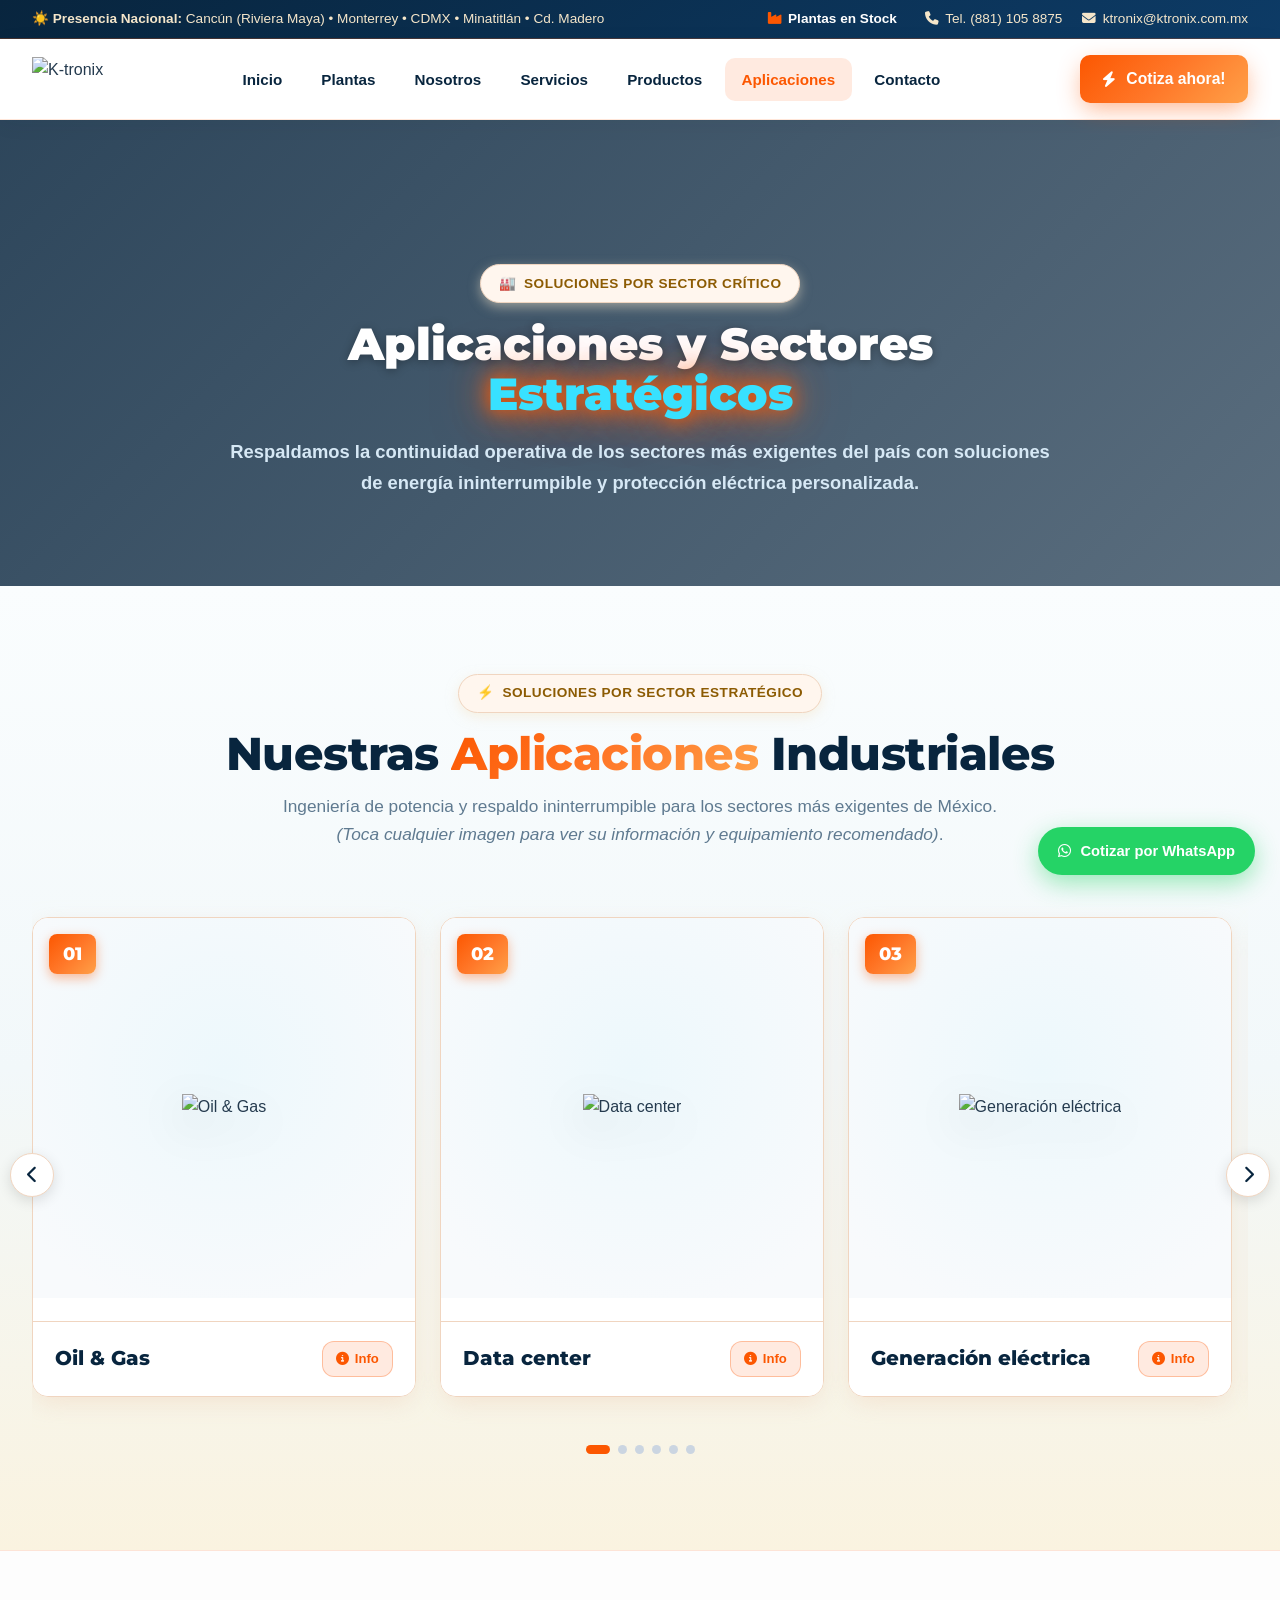
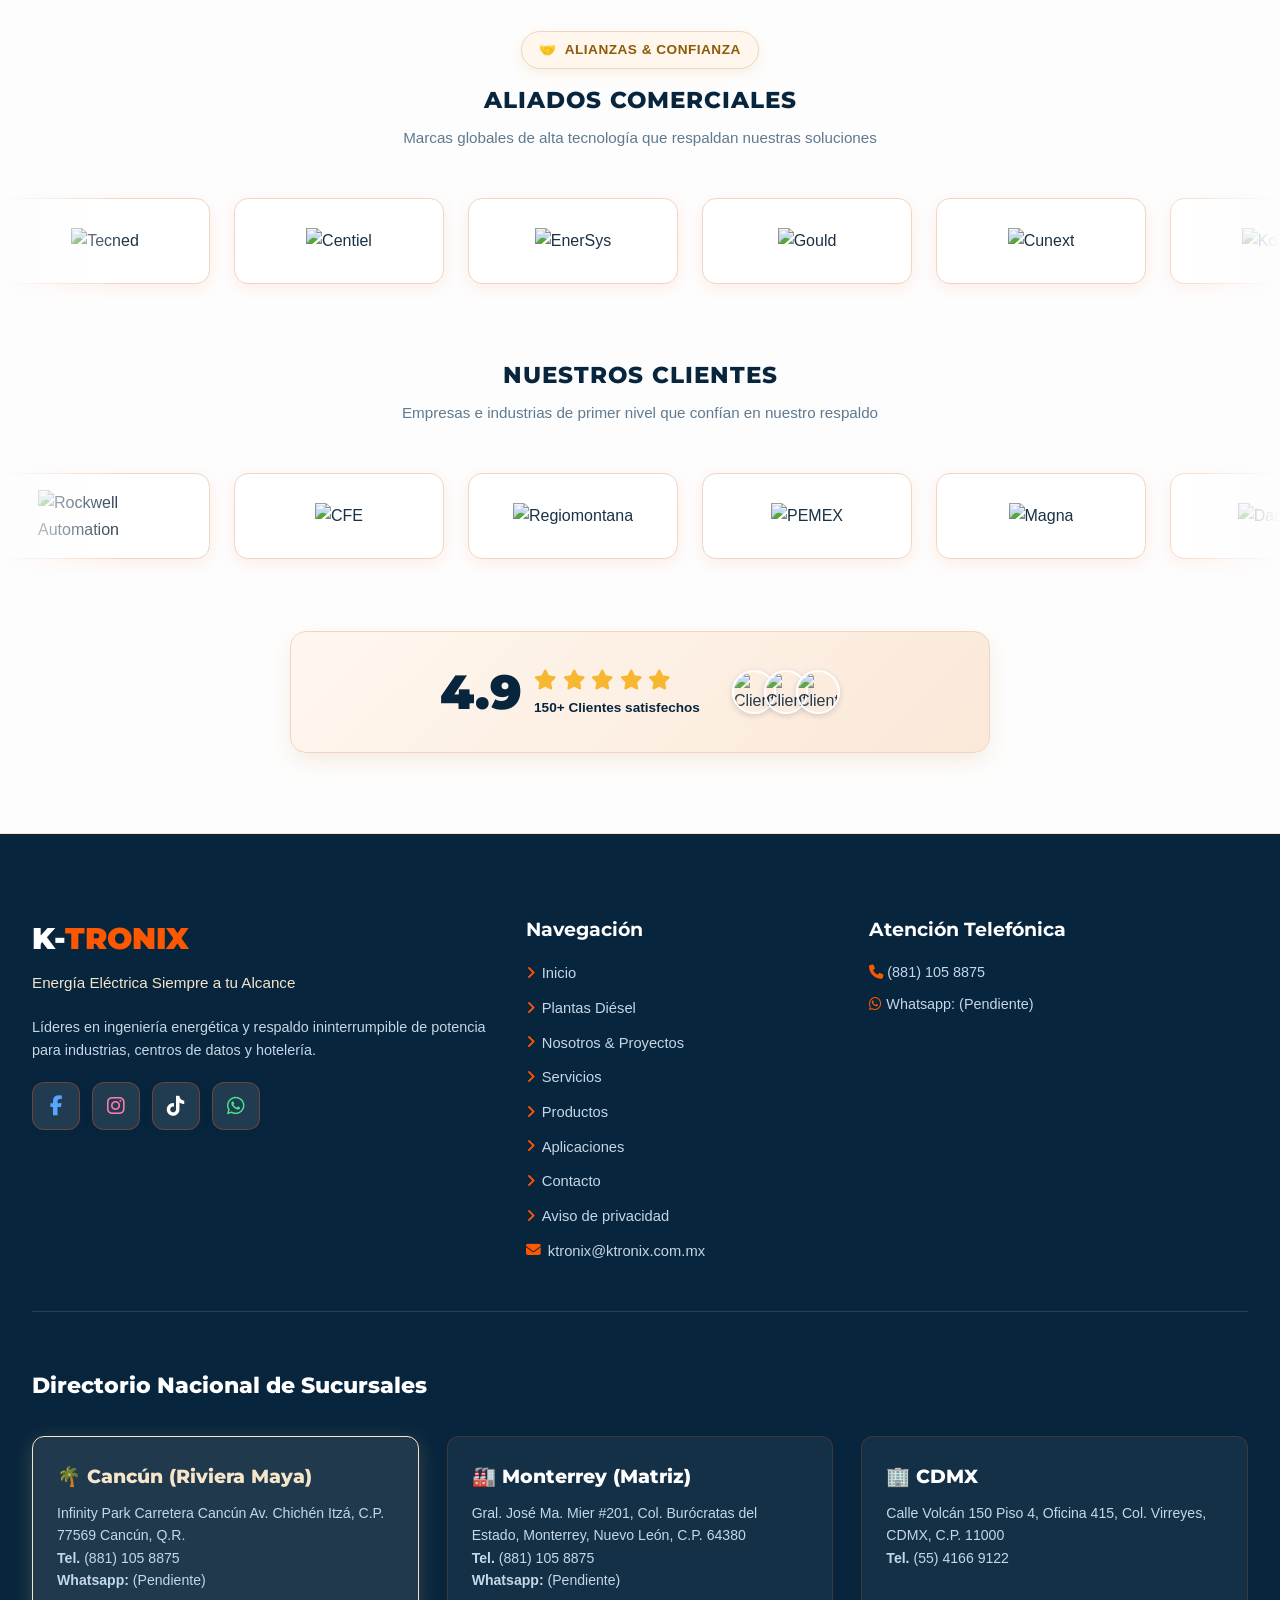
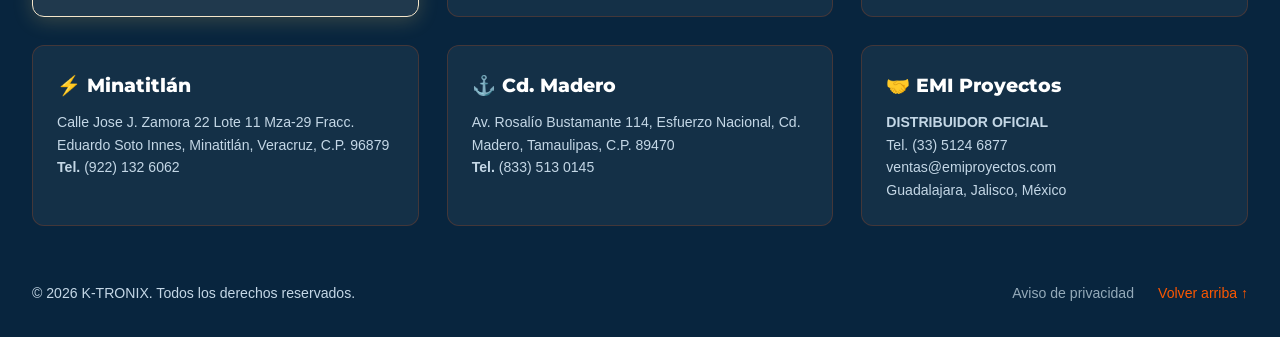
==== aplicaciones.html @ a90d310b "Estandarizar y armonizar el diseño estetico de todos los botones de la barra de navegacion (mismo ta" ====
<!DOCTYPE html>
<html lang="es">
<head>
  <meta charset="UTF-8">
  <meta name="viewport" content="width=device-width, initial-scale=1.0">
  <title>Aplicaciones & Sectores Industriales • K-TRONIX Cancún & México</title>
  <meta name="description" content="Soluciones de potencia y respaldo ininterrumpible para Oil & Gas, Centros de Datos, Minería, Generación, Salud, Hotelería y Telecomunicaciones en México.">
  <link rel="icon" href="https://ktronix.com.mx/wp-content/uploads/2026/05/Recurso-2@2x-scaled.png" type="image/png">
  <link rel="preconnect" href="https://fonts.googleapis.com">
  <link rel="preconnect" href="https://fonts.gstatic.com" crossorigin>
  <link href="https://fonts.googleapis.com/css2?family=Montserrat:wght@400;500;600;700;800;900&family=Open+Sans:wght@300;400;600;700&display=swap" rel="stylesheet">
  <link rel="stylesheet" href="https://cdnjs.cloudflare.com/ajax/libs/font-awesome/6.5.1/css/all.min.css">
  <link rel="stylesheet" href="styles.css">
</head>
<body>

  <!-- TOP BAR -->
  <div class="top-bar">
    <div class="container top-bar-flex">
      <div>
        <span>☀️ <strong>Presencia Nacional:</strong> Cancún (Riviera Maya) • Monterrey • CDMX • Minatitlán • Cd. Madero</span>
      </div>
      <div class="top-bar-contacts">
        <a href="index.html#stock-plantas" style="color: #ffffff; font-weight: 700; margin-right: 0.5rem;"><i class="fas fa-industry text-turquoise"></i> Plantas en Stock</a>
        <a href="tel:8811058875"><i class="fas fa-phone"></i> Tel. (881) 105 8875</a>
        <a href="mailto:ktronix@ktronix.com.mx"><i class="fas fa-envelope"></i> ktronix@ktronix.com.mx</a>
      </div>
    </div>
  </div>

  <!-- MAIN HEADER -->
  <header class="main-header" id="masthead">
    <div class="container header-container">
      <!-- Logo -->
      <a href="index.html" class="site-logo" aria-label="Inicio K-tronix">
        <img src="https://ktronix.com.mx/wp-content/uploads/2026/05/Recurso-2@2x-scaled.png" alt="K-tronix" onerror="this.onerror=null; this.src='https://ktronix.com.mx/wp-content/uploads/2026/05/logo-svg.svg';">
      </a>

      <!-- Desktop Nav -->
      <nav class="nav-list" aria-label="Navegación principal">
        <div class="nav-item">
          <a href="index.html#inicio" class="nav-link ">Inicio</a>
        </div>
        <div class="nav-item">
          <a href="index.html#stock-plantas" class="nav-link ">Plantas</a>
        </div>
        <div class="nav-item">
          <a href="nosotros.html" class="nav-link ">Nosotros</a>
        </div>
        <div class="nav-item">
          <a href="servicios.html" class="nav-link ">Servicios</a>
        </div>
        <div class="nav-item">
          <a href="productos.html" class="nav-link ">Productos</a>
        </div>
        <div class="nav-item">
          <a href="aplicaciones.html" class="nav-link active">Aplicaciones</a>
        </div>
        <div class="nav-item">
          <a href="index.html#contacto" class="nav-link ">Contacto</a>
        </div>
      </nav>

      <!-- Action Button & Mobile Toggle -->
      <div style="display: flex; align-items: center; gap: 0.85rem;">
        <a href="index.html#contacto" class="btn btn-primary" style="padding: 0.65rem 1.4rem;">
          <i class="fas fa-bolt"></i> Cotiza ahora!
        </a>
        <button id="mobileMenuToggle" class="mobile-toggle" aria-label="Menú móvil">
          <span></span>
          <span></span>
          <span></span>
        </button>
      </div>
    </div>
  </header>

  <!-- MOBILE DRAWER -->
  <div id="mobileNavDrawer" class="mobile-nav-drawer">
    <a href="index.html#inicio" class="mobile-nav-item ">
      <span><i class="fas fa-home text-turquoise"></i> Inicio</span>
      <i class="fas fa-arrow-right"></i>
    </a>
    <a href="index.html#stock-plantas" class="mobile-nav-item ">
      <span><i class="fas fa-industry text-turquoise"></i> Plantas de Emergencia</span>
      <i class="fas fa-arrow-right"></i>
    </a>
    <a href="nosotros.html" class="mobile-nav-item ">
      <span><i class="fas fa-building text-turquoise"></i> Nosotros & Proyectos</span>
      <i class="fas fa-arrow-right"></i>
    </a>
    <a href="servicios.html" class="mobile-nav-item ">
      <span><i class="fas fa-cogs text-turquoise"></i> Servicios</span>
      <i class="fas fa-arrow-right"></i>
    </a>
    <a href="productos.html" class="mobile-nav-item ">
      <span><i class="fas fa-boxes text-turquoise"></i> Productos</span>
      <i class="fas fa-arrow-right"></i>
    </a>
    <a href="aplicaciones.html" class="mobile-nav-item active">
      <span><i class="fas fa-th-large text-turquoise"></i> Aplicaciones</span>
      <i class="fas fa-arrow-right"></i>
    </a>
    <a href="index.html#contacto" class="mobile-nav-item ">
      <span><i class="fas fa-envelope text-turquoise"></i> Contacto</span>
      <i class="fas fa-arrow-right"></i>
    </a>
  </div>

  <!-- HERO DE APLICACIONES -->
  <section class="hero-section" style="padding: 9rem 0 4.5rem; min-height: auto;">
    <div class="hero-overlay" style="opacity: 0.92;"></div>
    <div class="container" style="position: relative; z-index: 2; text-align: center; max-width: 900px;">
      <div class="badge-cancun" style="margin-bottom: 1rem;">
        <span>🏭</span> Soluciones por Sector Crítico
      </div>
      <h1 class="hero-title" style="font-size: 2.8rem; margin-bottom: 1rem;">
        Aplicaciones y Sectores <span class="cyan-text">Estratégicos</span>
      </h1>
      <p class="hero-subtitle-lead" style="font-size: 1.15rem; color: #d6e8f5; line-height: 1.7;">
        Respaldamos la continuidad operativa de los sectores más exigentes del país con soluciones de energía ininterrumpible y protección eléctrica personalizada.
      </p>
    </div>
  </section>

<!-- SECTION: APLICACIONES (Ruleta / Carrusel Interactivo con Info al Clic) -->
  <section id="aplicaciones" class="applications-section">
    <div class="container">
      <div class="section-header text-center">
        <div class="badge-cancun" style="margin-bottom: 0.85rem;">
          <span>⚡</span> Soluciones por Sector Estratégico
        </div>
        <h2 class="section-title">Nuestras <span class="sea-glow">Aplicaciones</span> Industriales</h2>
        <p class="section-subtitle">
          Ingeniería de potencia y respaldo ininterrumpible para los sectores más exigentes de México. <em>(Toca cualquier imagen para ver su información y equipamiento recomendado)</em>.
        </p>
      </div>

      <!-- Carousel Container / Ruleta de Aplicaciones -->
      <div class="app-carousel-wrapper">
        <!-- Navigation Buttons -->
        <button type="button" class="app-carousel-nav prev" id="appPrevBtn" aria-label="Aplicación anterior">
          <i class="fas fa-chevron-left"></i>
        </button>
        <button type="button" class="app-carousel-nav next" id="appNextBtn" aria-label="Aplicación siguiente">
          <i class="fas fa-chevron-right"></i>
        </button>

        <!-- Track -->
        <div class="app-carousel-track" id="appTrack">

        <!-- 01. Oil & Gas -->
        <div class="app-roulette-item">
          <div class="app-flip-card" data-app="01">
            <div class="app-flip-inner">
              <!-- Front Face (Visual + Título + Hint) -->
              <div class="app-card-front" >
                <div class="app-front-media">
                  <img src="https://ktronix.com.mx/wp-content/uploads/2026/05/Gemini_Generated_Image_3lt3033lt3033lt3.png" alt="Oil & Gas" loading="lazy">
                  <span class="app-number-badge">01</span>
                  </div>
                <div class="app-front-footer">
                  <h3 class="app-front-title">Oil & Gas</h3>
                  <button type="button" class="btn-app-reveal" aria-label="Ver información de Oil & Gas">
                    <i class="fas fa-info-circle"></i> Info
                  </button>
                </div>
              </div>

              <!-- Back Face (Información Técnica Detallada) -->
              <div class="app-card-back">
                <div class="app-back-top">
                  <span class="app-number-badge small">01</span>
                  <button type="button" class="app-flip-close" aria-label="Cerrar"><i class="fas fa-times"></i> Volver</button>
                </div>
                <h4 class="app-back-title">Oil & Gas</h4>
                <p class="app-back-desc">Respaldo y protección para plataformas costa afuera, refinerías, estaciones de bombeo y plantas petroquímicas. Rectificadores industriales de alta confiabilidad y bancos de baterías Ni-Cd.</p>
                <div class="app-highlights-tags">
                  <span class="app-highlight-pill"><i class="fas fa-check text-turquoise"></i> Rectificadores DC</span>
                  <span class="app-highlight-pill"><i class="fas fa-check text-turquoise"></i> Bancos Ni-Cd</span>
                  <span class="app-highlight-pill"><i class="fas fa-check text-turquoise"></i> Misión Crítica</span>
                </div>
                <div class="app-back-cta">
                  <a href="https://wa.me/528811058875?text=Hola,%20deseo%20cotizar%20soluciones%20para%20el%20sector%20Oil%20%26%20Gas%20con%20K-tronix." target="_blank" rel="noopener noreferrer" class="btn btn-product-wa-action btn-product-whatsapp" style="width: 100%; font-size: 0.85rem; padding: 0.6rem 0.5rem;">
                    <i class="fab fa-whatsapp"></i> Cotizar Sector
                  </a>
                </div>
              </div>
            </div>
          </div>
        </div>

        <!-- 02. Data center -->
        <div class="app-roulette-item">
          <div class="app-flip-card" data-app="02">
            <div class="app-flip-inner">
              <!-- Front Face (Visual + Título + Hint) -->
              <div class="app-card-front" >
                <div class="app-front-media">
                  <img src="https://ktronix.com.mx/wp-content/uploads/2026/05/Gemini_Generated_Image_krd6i1krd6i1krd6.png" alt="Data center" loading="lazy">
                  <span class="app-number-badge">02</span>
                  </div>
                <div class="app-front-footer">
                  <h3 class="app-front-title">Data center</h3>
                  <button type="button" class="btn-app-reveal" aria-label="Ver información de Data center">
                    <i class="fas fa-info-circle"></i> Info
                  </button>
                </div>
              </div>

              <!-- Back Face (Información Técnica Detallada) -->
              <div class="app-card-back">
                <div class="app-back-top">
                  <span class="app-number-badge small">02</span>
                  <button type="button" class="app-flip-close" aria-label="Cerrar"><i class="fas fa-times"></i> Volver</button>
                </div>
                <h4 class="app-back-title">Data center</h4>
                <p class="app-back-desc">Disponibilidad 99.999% y cumplimiento de estándares Tier III / Tier IV. Sistemas UPS modulares redundantes N+1, acondicionadores de línea y supresores de transientes TVSS para servidores e IT.</p>
                <div class="app-highlights-tags">
                  <span class="app-highlight-pill"><i class="fas fa-check text-turquoise"></i> UPS Modular N+1</span>
                  <span class="app-highlight-pill"><i class="fas fa-check text-turquoise"></i> Tier III / IV</span>
                  <span class="app-highlight-pill"><i class="fas fa-check text-turquoise"></i> Supresores TVSS</span>
                </div>
                <div class="app-back-cta">
                  <a href="https://wa.me/528811058875?text=Hola,%20deseo%20cotizar%20soluciones%20para%20Data%20Centers%20con%20K-tronix." target="_blank" rel="noopener noreferrer" class="btn btn-product-wa-action btn-product-whatsapp" style="width: 100%; font-size: 0.85rem; padding: 0.6rem 0.5rem;">
                    <i class="fab fa-whatsapp"></i> Cotizar Sector
                  </a>
                </div>
              </div>
            </div>
          </div>
        </div>

        <!-- 03. Generación eléctrica -->
        <div class="app-roulette-item">
          <div class="app-flip-card" data-app="03">
            <div class="app-flip-inner">
              <!-- Front Face (Visual + Título + Hint) -->
              <div class="app-card-front" >
                <div class="app-front-media">
                  <img src="https://ktronix.com.mx/wp-content/uploads/2026/05/Gemini_Generated_Image_7a1cew7a1cew7a1c.png" alt="Generación eléctrica" loading="lazy">
                  <span class="app-number-badge">03</span>
                  </div>
                <div class="app-front-footer">
                  <h3 class="app-front-title">Generación eléctrica</h3>
                  <button type="button" class="btn-app-reveal" aria-label="Ver información de Generación eléctrica">
                    <i class="fas fa-info-circle"></i> Info
                  </button>
                </div>
              </div>

              <!-- Back Face (Información Técnica Detallada) -->
              <div class="app-card-back">
                <div class="app-back-top">
                  <span class="app-number-badge small">03</span>
                  <button type="button" class="app-flip-close" aria-label="Cerrar"><i class="fas fa-times"></i> Volver</button>
                </div>
                <h4 class="app-back-title">Generación eléctrica</h4>
                <p class="app-back-desc">Centrales hidroeléctricas, termoeléctricas, parques solares y subestaciones de transmisión CFE. Plantas de emergencia continuas, bancos de baterías de ciclo profundo y tableros de control.</p>
                <div class="app-highlights-tags">
                  <span class="app-highlight-pill"><i class="fas fa-check text-turquoise"></i> Subestaciones CFE</span>
                  <span class="app-highlight-pill"><i class="fas fa-check text-turquoise"></i> Plantas Continuas</span>
                  <span class="app-highlight-pill"><i class="fas fa-check text-turquoise"></i> Media y Alta Tensión</span>
                </div>
                <div class="app-back-cta">
                  <a href="https://wa.me/528811058875?text=Hola,%20deseo%20cotizar%20soluciones%20para%20Generaci%C3%B3n%20El%C3%A9ctrica%20con%20K-tronix." target="_blank" rel="noopener noreferrer" class="btn btn-product-wa-action btn-product-whatsapp" style="width: 100%; font-size: 0.85rem; padding: 0.6rem 0.5rem;">
                    <i class="fab fa-whatsapp"></i> Cotizar Sector
                  </a>
                </div>
              </div>
            </div>
          </div>
        </div>

        <!-- 04. Ferroviario -->
        <div class="app-roulette-item">
          <div class="app-flip-card" data-app="04">
            <div class="app-flip-inner">
              <!-- Front Face (Visual + Título + Hint) -->
              <div class="app-card-front" >
                <div class="app-front-media">
                  <img src="https://ktronix.com.mx/wp-content/uploads/2026/05/Gemini_Generated_Image_e2jiare2jiare2ji.png" alt="Ferroviario" loading="lazy">
                  <span class="app-number-badge">04</span>
                  </div>
                <div class="app-front-footer">
                  <h3 class="app-front-title">Ferroviario</h3>
                  <button type="button" class="btn-app-reveal" aria-label="Ver información de Ferroviario">
                    <i class="fas fa-info-circle"></i> Info
                  </button>
                </div>
              </div>

              <!-- Back Face (Información Técnica Detallada) -->
              <div class="app-card-back">
                <div class="app-back-top">
                  <span class="app-number-badge small">04</span>
                  <button type="button" class="app-flip-close" aria-label="Cerrar"><i class="fas fa-times"></i> Volver</button>
                </div>
                <h4 class="app-back-title">Ferroviario</h4>
                <p class="app-back-desc">Infraestructura ferroviaria de pasajeros y carga, catenaria de cobre electrolítico de alta pureza, centros de control de tráfico y subestaciones de tracción para proyectos estratégicos como el Tren Maya.</p>
                <div class="app-highlights-tags">
                  <span class="app-highlight-pill"><i class="fas fa-check text-turquoise"></i> Cable de Catenaria</span>
                  <span class="app-highlight-pill"><i class="fas fa-check text-turquoise"></i> Tracción Eléctrica</span>
                  <span class="app-highlight-pill"><i class="fas fa-check text-turquoise"></i> Control & Señalización</span>
                </div>
                <div class="app-back-cta">
                  <a href="https://wa.me/528811058875?text=Hola,%20deseo%20cotizar%20soluciones%20para%20el%20Sector%20Ferroviario%20con%20K-tronix." target="_blank" rel="noopener noreferrer" class="btn btn-product-wa-action btn-product-whatsapp" style="width: 100%; font-size: 0.85rem; padding: 0.6rem 0.5rem;">
                    <i class="fab fa-whatsapp"></i> Cotizar Sector
                  </a>
                </div>
              </div>
            </div>
          </div>
        </div>

        <!-- 05. Salud -->
        <div class="app-roulette-item">
          <div class="app-flip-card" data-app="05">
            <div class="app-flip-inner">
              <!-- Front Face (Visual + Título + Hint) -->
              <div class="app-card-front" >
                <div class="app-front-media">
                  <img src="https://ktronix.com.mx/wp-content/uploads/2026/05/Gemini_Generated_Image_k8ttlwk8ttlwk8tt.png" alt="Salud" loading="lazy">
                  <span class="app-number-badge">05</span>
                  </div>
                <div class="app-front-footer">
                  <h3 class="app-front-title">Salud</h3>
                  <button type="button" class="btn-app-reveal" aria-label="Ver información de Salud">
                    <i class="fas fa-info-circle"></i> Info
                  </button>
                </div>
              </div>

              <!-- Back Face (Información Técnica Detallada) -->
              <div class="app-card-back">
                <div class="app-back-top">
                  <span class="app-number-badge small">05</span>
                  <button type="button" class="app-flip-close" aria-label="Cerrar"><i class="fas fa-times"></i> Volver</button>
                </div>
                <h4 class="app-back-title">Salud</h4>
                <p class="app-back-desc">Hospitales, centros quirúrgicos, áreas de terapia intensiva y bancos de sangre. Soluciones Cero Cortes con transferencia ultrarrápida (menor a 4ms) y aislamiento galvánico para protección de vidas.</p>
                <div class="app-highlights-tags">
                  <span class="app-highlight-pill"><i class="fas fa-check text-turquoise"></i> Cero Cortes (<4ms)</span>
                  <span class="app-highlight-pill"><i class="fas fa-check text-turquoise"></i> Grado Médico</span>
                  <span class="app-highlight-pill"><i class="fas fa-check text-turquoise"></i> Quirófanos & UCI</span>
                </div>
                <div class="app-back-cta">
                  <a href="https://wa.me/528811058875?text=Hola,%20deseo%20cotizar%20soluciones%20para%20el%20Sector%20Salud%20con%20K-tronix." target="_blank" rel="noopener noreferrer" class="btn btn-product-wa-action btn-product-whatsapp" style="width: 100%; font-size: 0.85rem; padding: 0.6rem 0.5rem;">
                    <i class="fab fa-whatsapp"></i> Cotizar Sector
                  </a>
                </div>
              </div>
            </div>
          </div>
        </div>

        <!-- 06. Industria Automotriz -->
        <div class="app-roulette-item">
          <div class="app-flip-card" data-app="06">
            <div class="app-flip-inner">
              <!-- Front Face (Visual + Título + Hint) -->
              <div class="app-card-front" >
                <div class="app-front-media">
                  <img src="https://ktronix.com.mx/wp-content/uploads/2026/05/Gemini_Generated_Image_hapulehapulehapu.png" alt="Industria Automotriz" loading="lazy">
                  <span class="app-number-badge">06</span>
                  </div>
                <div class="app-front-footer">
                  <h3 class="app-front-title">Industria Automotriz</h3>
                  <button type="button" class="btn-app-reveal" aria-label="Ver información de Industria Automotriz">
                    <i class="fas fa-info-circle"></i> Info
                  </button>
                </div>
              </div>

              <!-- Back Face (Información Técnica Detallada) -->
              <div class="app-card-back">
                <div class="app-back-top">
                  <span class="app-number-badge small">06</span>
                  <button type="button" class="app-flip-close" aria-label="Cerrar"><i class="fas fa-times"></i> Volver</button>
                </div>
                <h4 class="app-back-title">Industria Automotriz</h4>
                <p class="app-back-desc">Líneas de ensamble robotizadas, prensas de estampado y plantas de autopartes. Estabilización de voltaje industrial, UPS trifásicos y plantas de emergencia de hasta 1,000 kVA para manufactura continua.</p>
                <div class="app-highlights-tags">
                  <span class="app-highlight-pill"><i class="fas fa-check text-turquoise"></i> Robótica Industrial</span>
                  <span class="app-highlight-pill"><i class="fas fa-check text-turquoise"></i> Plantas 1,000 kVA</span>
                  <span class="app-highlight-pill"><i class="fas fa-check text-turquoise"></i> Estabilización Dinámica</span>
                </div>
                <div class="app-back-cta">
                  <a href="https://wa.me/528811058875?text=Hola,%20deseo%20cotizar%20soluciones%20para%20la%20Industria%20Automotriz%20con%20K-tronix." target="_blank" rel="noopener noreferrer" class="btn btn-product-wa-action btn-product-whatsapp" style="width: 100%; font-size: 0.85rem; padding: 0.6rem 0.5rem;">
                    <i class="fab fa-whatsapp"></i> Cotizar Sector
                  </a>
                </div>
              </div>
            </div>
          </div>
        </div>
        </div>

        <!-- Pagination Dots -->
        <div class="app-carousel-dots" id="appDots"></div>
      </div>
    </div>
  </section>

  <!-- SECTION 6: ALIADOS COMERCIALES Y NUESTROS CLIENTES (Ruleta / Carousel Continuo & Rating 4.9) -->
  <section id="clientes" class="partners-section">
    <div class="container text-center" style="margin-bottom: 2rem;">
      <div class="badge-cancun" style="margin-bottom: 0.75rem;">
        <span>🤝</span> Alianzas & Confianza
      </div>
      <h4 class="partners-heading-h4">aliados comerciales</h4>
      <p style="color: var(--color-text-muted); font-size: 0.95rem; margin-top: 0.35rem;">Marcas globales de alta tecnología que respaldan nuestras soluciones</p>
    </div>

    <!-- Ruleta 1: Aliados Comerciales (Carrusel Continuo) -->
    <div class="marquee-container">
      <div class="marquee-track">
        <!-- Set 1 -->
        <div class="partner-logo-badge"><img src="https://ktronix.com.mx/wp-content/uploads/2026/05/logo-1.png" alt="Tecned"></div>
        <div class="partner-logo-badge"><img src="https://ktronix.com.mx/wp-content/uploads/2026/05/logo-2.png" alt="Centiel"></div>
        <div class="partner-logo-badge"><img src="https://ktronix.com.mx/wp-content/uploads/2026/05/logo-3.png" alt="EnerSys"></div>
        <div class="partner-logo-badge"><img src="https://ktronix.com.mx/wp-content/uploads/2026/05/logo-4.png" alt="Gould"></div>
        <div class="partner-logo-badge"><img src="https://ktronix.com.mx/wp-content/uploads/2026/05/logo-5.png" alt="Cunext"></div>
        <div class="partner-logo-badge"><img src="https://ktronix.com.mx/wp-content/uploads/2026/05/logo-6.png" alt="Kobrex"></div>
        <div class="partner-logo-badge"><img src="https://ktronix.com.mx/wp-content/uploads/2026/08/logo-amokabel-carrusel.jpg" alt="AmoKabel"></div>
        <!-- Set 2 (Bucle Infinito) -->
        <div class="partner-logo-badge"><img src="https://ktronix.com.mx/wp-content/uploads/2026/05/logo-1.png" alt="Tecned"></div>
        <div class="partner-logo-badge"><img src="https://ktronix.com.mx/wp-content/uploads/2026/05/logo-2.png" alt="Centiel"></div>
        <div class="partner-logo-badge"><img src="https://ktronix.com.mx/wp-content/uploads/2026/05/logo-3.png" alt="EnerSys"></div>
        <div class="partner-logo-badge"><img src="https://ktronix.com.mx/wp-content/uploads/2026/05/logo-4.png" alt="Gould"></div>
        <div class="partner-logo-badge"><img src="https://ktronix.com.mx/wp-content/uploads/2026/05/logo-5.png" alt="Cunext"></div>
        <div class="partner-logo-badge"><img src="https://ktronix.com.mx/wp-content/uploads/2026/05/logo-6.png" alt="Kobrex"></div>
        <div class="partner-logo-badge"><img src="https://ktronix.com.mx/wp-content/uploads/2026/08/logo-amokabel-carrusel.jpg" alt="AmoKabel"></div>
      </div>
    </div>

    <div class="container text-center" style="margin-top: 3.5rem; margin-bottom: 2rem;">
      <h4 class="partners-heading-h4">nuestros clientes</h4>
      <p style="color: var(--color-text-muted); font-size: 0.95rem; margin-top: 0.35rem;">Empresas e industrias de primer nivel que confían en nuestro respaldo</p>
    </div>

    <!-- Ruleta 2: Nuestros Clientes (Carrusel Continuo en dirección contraria) -->
    <div class="marquee-container" style="margin-bottom: 3.5rem;">
      <div class="marquee-track reverse">
        <!-- Set 1 -->
        <div class="partner-logo-badge"><img src="https://ktronix.com.mx/wp-content/uploads/2026/05/1.png" alt="Rockwell Automation"></div>
        <div class="partner-logo-badge"><img src="https://ktronix.com.mx/wp-content/uploads/2026/05/2.png" alt="CFE"></div>
        <div class="partner-logo-badge"><img src="https://ktronix.com.mx/wp-content/uploads/2026/05/3.png" alt="Regiomontana"></div>
        <div class="partner-logo-badge"><img src="https://ktronix.com.mx/wp-content/uploads/2026/05/4.png" alt="PEMEX"></div>
        <div class="partner-logo-badge"><img src="https://ktronix.com.mx/wp-content/uploads/2026/05/5.png" alt="Magna"></div>
        <div class="partner-logo-badge"><img src="https://ktronix.com.mx/wp-content/uploads/2026/05/6.png" alt="Daewoo"></div>
        <div class="partner-logo-badge"><img src="https://ktronix.com.mx/wp-content/uploads/2026/05/7.png" alt="Tren Maya"></div>
        <div class="partner-logo-badge"><img src="https://ktronix.com.mx/wp-content/uploads/2026/05/9.png" alt="Industria"></div>
        <div class="partner-logo-badge"><img src="https://ktronix.com.mx/wp-content/uploads/2026/05/10.png" alt="Tri-Sen"></div>
        <!-- Set 2 (Bucle Infinito) -->
        <div class="partner-logo-badge"><img src="https://ktronix.com.mx/wp-content/uploads/2026/05/1.png" alt="Rockwell Automation"></div>
        <div class="partner-logo-badge"><img src="https://ktronix.com.mx/wp-content/uploads/2026/05/2.png" alt="CFE"></div>
        <div class="partner-logo-badge"><img src="https://ktronix.com.mx/wp-content/uploads/2026/05/3.png" alt="Regiomontana"></div>
        <div class="partner-logo-badge"><img src="https://ktronix.com.mx/wp-content/uploads/2026/05/4.png" alt="PEMEX"></div>
        <div class="partner-logo-badge"><img src="https://ktronix.com.mx/wp-content/uploads/2026/05/5.png" alt="Magna"></div>
        <div class="partner-logo-badge"><img src="https://ktronix.com.mx/wp-content/uploads/2026/05/6.png" alt="Daewoo"></div>
        <div class="partner-logo-badge"><img src="https://ktronix.com.mx/wp-content/uploads/2026/05/7.png" alt="Tren Maya"></div>
        <div class="partner-logo-badge"><img src="https://ktronix.com.mx/wp-content/uploads/2026/05/9.png" alt="Industria"></div>
        <div class="partner-logo-badge"><img src="https://ktronix.com.mx/wp-content/uploads/2026/05/10.png" alt="Tri-Sen"></div>
      </div>
    </div>

      <!-- Rating Banner 4.9 -->
      <div class="rating-banner-box">
        <div class="rating-score-display">
          <div class="rating-number">4.9</div>
          <div>
            <div class="rating-stars">
              <i class="fas fa-star"></i>
              <i class="fas fa-star"></i>
              <i class="fas fa-star"></i>
              <i class="fas fa-star"></i>
              <i class="fas fa-star"></i>
            </div>
            <p style="font-size: 0.85rem; font-weight: 700; color: var(--color-deep-ocean);">150+ Clientes satisfechos</p>
          </div>
        </div>
        <div class="rating-avatars-group">
          <img src="https://images.unsplash.com/photo-1534528741775-53994a69daeb?auto=format&fit=crop&w=150&q=80" alt="Cliente 1">
          <img src="https://images.unsplash.com/photo-1507003211169-0a1dd7228f2d?auto=format&fit=crop&w=150&q=80" alt="Cliente 2">
          <img src="https://images.unsplash.com/photo-1500648767791-00dcc994a43e?auto=format&fit=crop&w=150&q=80" alt="Cliente 3">
        </div>
      </div>
    </div>
  </section>

  

  <!-- SECTION 9: FOOTER & DIRECTORIO NACIONAL (5 Sucursales + Distribuidor) -->
  <footer class="main-footer" id="sucursales">
    <div class="container">
      <!-- Footer Top Grid -->
      <div class="footer-top-grid">
        <!-- Brand Info -->
        <div>
          <div class="footer-brand-title">K-<span>TRONIX</span></div>
          <p class="footer-brand-desc">Energía Eléctrica Siempre a tu Alcance</p>
          <p style="font-size: 0.9rem; line-height: 1.6; margin-bottom: 1.25rem;">
            Líderes en ingeniería energética y respaldo ininterrumpible de potencia para industrias, centros de datos y hotelería.
          </p>
          <div class="footer-social-icons">
            <a href="https://www.facebook.com/profile.php?id=61593284785329" class="social-icon-btn facebook" aria-label="Facebook K-tronix Cancún" target="_blank" rel="noopener noreferrer"><i class="fab fa-facebook-f"></i></a>
            <a href="https://www.instagram.com/ktronix_cancun/" class="social-icon-btn instagram" aria-label="Instagram K-tronix Cancún" target="_blank" rel="noopener noreferrer"><i class="fab fa-instagram"></i></a>
            <a href="https://www.tiktok.com/@katronixcancun" class="social-icon-btn tiktok" aria-label="TikTok K-tronix Cancún" target="_blank" rel="noopener noreferrer"><i class="fab fa-tiktok"></i></a>
            <a href="https://wa.me/528811058875?text=Hola,%20deseo%20cotizar%20equipos%20y%20servicios%20con%20K-tronix%20Canc%C3%BAn%20y%20M%C3%A9xico." class="social-icon-btn whatsapp" aria-label="WhatsApp K-tronix Cancún" target="_blank" rel="noopener noreferrer"><i class="fab fa-whatsapp"></i></a>
          </div>
        </div>

        <!-- Links Rápidos -->
        <div>
          <h4 style="font-family: var(--font-heading); font-size: 1.2rem; color: #ffffff; margin-bottom: 1rem;">Navegación</h4>
          <div class="footer-links-list">
            <a href="index.html#inicio"><i class="fas fa-angle-right text-turquoise"></i> Inicio</a>
            <a href="index.html#stock-plantas"><i class="fas fa-angle-right text-turquoise"></i> Plantas Diésel</a>
            <a href="nosotros.html"><i class="fas fa-angle-right text-turquoise"></i> Nosotros & Proyectos</a>
            <a href="servicios.html"><i class="fas fa-angle-right text-turquoise"></i> Servicios</a>
            <a href="productos.html"><i class="fas fa-angle-right text-turquoise"></i> Productos</a>
            <a href="aplicaciones.html"><i class="fas fa-angle-right text-turquoise"></i> Aplicaciones</a>
            <a href="index.html#contacto"><i class="fas fa-angle-right text-turquoise"></i> Contacto</a>
            <a href="aviso-de-privacidad.html" data-modal="modal-aviso"><i class="fas fa-angle-right text-turquoise"></i> Aviso de privacidad</a>
            <a href="mailto:ktronix@ktronix.com.mx"><i class="fas fa-envelope text-turquoise"></i> ktronix@ktronix.com.mx</a>
          </div>
        </div>

        <!-- Contacto Directo Matriz -->
        <div>
          <h4 style="font-family: var(--font-heading); font-size: 1.2rem; color: #ffffff; margin-bottom: 1rem;">Atención Telefónica</h4>
          <p style="font-size: 0.9rem; margin-bottom: 0.5rem;"><a href="tel:8811058875" style="color: #c4d7e6; text-decoration: none;"><i class="fas fa-phone text-turquoise"></i> (881) 105 8875</a></p>
          <p style="font-size: 0.9rem;"><i class="fab fa-whatsapp text-turquoise"></i> Whatsapp: (Pendiente)</p>
        </div>
      </div>

      <!-- Sucursales Físicas (Exactas a ktronix.com.mx) -->
      <h3 class="footer-branches-title">Directorio Nacional de Sucursales</h3>
      <div class="branches-directory-grid">
        <!-- 1. Cancún (Destacado Caribe) -->
        <div class="branch-office-box featured-cancun">
          <h3>🌴 Cancún (Riviera Maya)</h3>
          <p>
            Infinity Park Carretera Cancún Av. Chichén Itzá, C.P. 77569 Cancún, Q.R.<br>
            <strong>Tel.</strong> (881) 105 8875<br><strong>Whatsapp:</strong> (Pendiente)
          </p>
        </div>

        <!-- 2. Monterrey -->
        <div class="branch-office-box">
          <h3>🏭 Monterrey (Matriz)</h3>
          <p>
            Gral. José Ma. Mier #201, Col. Burócratas del Estado, Monterrey, Nuevo León, C.P. 64380<br>
            <strong>Tel.</strong> (881) 105 8875<br>
            <strong>Whatsapp:</strong> (Pendiente)
          </p>
        </div>

        <!-- 3. CDMX -->
        <div class="branch-office-box">
          <h3>🏢 CDMX</h3>
          <p>
            Calle Volcán 150 Piso 4, Oficina 415, Col. Virreyes, CDMX, C.P. 11000<br>
            <strong>Tel.</strong> (55) 4166 9122
          </p>
        </div>

        <!-- 4. Minatitlán -->
        <div class="branch-office-box">
          <h3>⚡ Minatitlán</h3>
          <p>
            Calle Jose J. Zamora 22 Lote 11 Mza-29 Fracc. Eduardo Soto Innes, Minatitlán, Veracruz, C.P. 96879<br>
            <strong>Tel.</strong> (922) 132 6062
          </p>
        </div>

        <!-- 5. Cd. Madero -->
        <div class="branch-office-box">
          <h3>⚓ Cd. Madero</h3>
          <p>
            Av. Rosalío Bustamante 114, Esfuerzo Nacional, Cd. Madero, Tamaulipas, C.P. 89470<br>
            <strong>Tel.</strong> (833) 513 0145
          </p>
        </div>

        <!-- 6. EMI Proyectos -->
        <div class="branch-office-box">
          <h3>🤝 EMI Proyectos</h3>
          <p>
            <strong>DISTRIBUIDOR OFICIAL</strong><br>
            Tel. (33) 5124 6877<br>
            ventas@emiproyectos.com<br>
            Guadalajara, Jalisco, México
          </p>
        </div>
      </div>

      <!-- Footer Bottom -->
      <div class="footer-bottom-bar">
        <div>
          © 2026 K-TRONIX. Todos los derechos reservados.
        </div>
        <div style="display: flex; gap: 1.5rem;">
          <a href="aviso-de-privacidad.html" data-modal="modal-aviso" style="color: #94aab9;">Aviso de privacidad</a>
          <a href="aplicaciones.html" style="color: #FC5701;">Volver arriba ↑</a>
        </div>
      </div>
    </div>
  </footer>

  <!-- FLOATING BUTTONS -->
  <a href="https://wa.me/528811058875?text=Hola,%20deseo%20cotizar%20equipos%20y%20servicios%20con%20K-tronix%20Canc%C3%BAn%20y%20M%C3%A9xico." class="floating-whatsapp" target="_blank" rel="noopener noreferrer" aria-label="Chatear por WhatsApp">
    <i class="fab fa-whatsapp"></i>
    <span>Cotizar por WhatsApp</span>
  </a>

  <button id="scrollTopBtn" class="scroll-to-top" aria-label="Volver arriba">
    <i class="fas fa-arrow-up"></i>
  </button>

  <script src="script.js"></script>
</body>
</html>
---- styles.css ----
/* ==========================================================================
   KTronix - Rediseño Temático Cancún (Estructura 100% Fiel a ktronix.com.mx)
   Paleta: Turquesa/Mar (#FC5701 / #FF7728), Arena Cálida (#F5E6CA / #FAF3E0),
           Coral/Puesta de Sol (#FF6F61 / #FF7E5F), Azul Océano Profundo (#08253E)
   ========================================================================== */

:root {
  /* --- Paleta de Identidad K-Tronix Naranja Energético (#FC5701) --- */
  --color-turquoise: #FC5701;
  --color-cyan: #FF7728;
  --color-sea-green: #FFA048;
  --color-sand: #f5e6ca;
  --color-sand-warm: #fff6ee;
  --color-sand-border: #f0d5c0;
  --color-coral: #FC5701;
  --color-coral-hover: #E04B00;
  --color-orange-brand: #FC5701;
  --color-orange-glow: #FF7728;
  --color-orange-dark: #E04B00;
  --color-deep-ocean: #08253e;
  --color-navy: #10375c;
  --color-text-dark: #243a4e;
  --color-text-muted: #5f7a90;
  --color-bg-light: #fdfdfd;
  --color-white: #ffffff;

  /* --- Degradados Naranja Energético --- */
  --grad-caribbean: linear-gradient(135deg, #FC5701 0%, #FF7728 50%, #FFA048 100%);
  --grad-sunset: linear-gradient(135deg, #FC5701 0%, #FF8D47 100%);
  --grad-orange: linear-gradient(135deg, #FC5701 0%, #FF7728 100%);
  --grad-sand: linear-gradient(135deg, #fff7ef 0%, #fae8d8 100%);
  --grad-ocean: linear-gradient(145deg, #08253e 0%, #0d3b66 100%);
  --grad-hero-overlay: linear-gradient(180deg, rgba(8, 37, 62, 0.75) 0%, rgba(252, 87, 1, 0.35) 60%, rgba(253, 253, 253, 0.98) 100%);

  /* --- Sombras Energéticas Naranja --- */
  --shadow-sun-sm: 0 4px 14px -2px rgba(252, 87, 1, 0.2), 0 2px 6px rgba(8, 37, 62, 0.04);
  --shadow-sun-md: 0 10px 28px -4px rgba(252, 87, 1, 0.28), 0 4px 10px rgba(8, 37, 62, 0.06);
  --shadow-sun-lg: 0 20px 40px -8px rgba(252, 87, 1, 0.35), 0 8px 18px rgba(8, 37, 62, 0.08);
  --shadow-coral-btn: 0 8px 24px -3px rgba(252, 87, 1, 0.45);
  --shadow-cyan-btn: 0 8px 24px -3px rgba(252, 87, 1, 0.45);
  --shadow-orange-btn: 0 8px 24px -3px rgba(252, 87, 1, 0.45);
  --shadow-sand-card: 0 8px 24px -4px rgba(240, 213, 192, 0.6);

  /* --- Componentes & Geometría --- */
  --radius-btn: 10px;
  --radius-card: 16px;
  --touch-min: 48px;
  --font-body: 'Plus Jakarta Sans', -apple-system, BlinkMacSystemFont, 'Segoe UI', Roboto, sans-serif;
  --font-heading: 'Outfit', 'Montserrat', sans-serif;
  --transition-fluid: all 0.3s cubic-bezier(0.25, 0.8, 0.25, 1);
}

/* Reset & Base */
*, *::before, *::after {
  box-sizing: border-box;
  margin: 0;
  padding: 0;
}

html {
  scroll-behavior: smooth;
  font-size: 16px;
  -webkit-text-size-adjust: 100%;
}

body {
  font-family: var(--font-body);
  background-color: var(--color-bg-light);
  color: var(--color-text-dark);
  line-height: 1.65;
  overflow-x: hidden;
}

a {
  color: inherit;
  text-decoration: none;
  transition: var(--transition-fluid);
}

img {
  max-width: 100%;
  height: auto;
  display: block;
  object-fit: cover;
}

button, input, select, textarea {
  font: inherit;
}

.container {
  width: 100%;
  max-width: 1280px;
  margin-left: auto;
  margin-right: auto;
  padding-left: 1.25rem;
  padding-right: 1.25rem;
}

@media (min-width: 768px) {
  .container {
    padding-left: 2rem;
    padding-right: 2rem;
  }
}

.text-center { text-align: center; }
.text-turquoise { color: var(--color-turquoise); }
.text-coral { color: var(--color-coral); }
.text-sand { color: #b58315; }

/* Badges Cancún */
.badge-cancun {
  display: inline-flex;
  align-items: center;
  gap: 0.5rem;
  padding: 0.45rem 1.1rem;
  background: var(--color-sand-warm);
  border: 1px solid var(--color-sand-border);
  border-radius: 999px;
  color: #8c5b03;
  font-size: 0.85rem;
  font-weight: 700;
  text-transform: uppercase;
  letter-spacing: 0.5px;
  box-shadow: 0 4px 12px rgba(245, 230, 202, 0.5);
}

.badge-sea {
  display: inline-flex;
  align-items: center;
  gap: 0.4rem;
  padding: 0.4rem 1rem;
  background: rgba(255, 160, 72, 0.12);
  border: 1px solid rgba(255, 160, 72, 0.35);
  border-radius: 999px;
  color: #D94600;
  font-size: 0.82rem;
  font-weight: 700;
}

/* Titles */
.section-title {
  font-family: var(--font-heading);
  font-size: clamp(2rem, 4vw, 2.85rem);
  font-weight: 800;
  color: var(--color-deep-ocean);
  line-height: 1.2;
  margin-bottom: 0.75rem;
  letter-spacing: -0.5px;
}

.section-title span.sea-glow {
  background: var(--grad-caribbean);
  -webkit-background-clip: text;
  -webkit-text-fill-color: transparent;
}

.section-title span.coral-glow {
  background: var(--grad-sunset);
  -webkit-background-clip: text;
  -webkit-text-fill-color: transparent;
}

.section-subtitle {
  font-size: 1.08rem;
  color: var(--color-text-muted);
  max-width: 720px;
  margin: 0 auto;
  line-height: 1.6;
}

/* ==========================================================================
   BOTONES Y COMPONENTES (Bordes 10px, sombras solares, min-height 48px)
   ========================================================================== */
.btn {
  display: inline-flex;
  align-items: center;
  justify-content: center;
  gap: 0.65rem;
  min-height: var(--touch-min);
  padding: 0.8rem 1.75rem;
  font-size: 0.98rem;
  font-weight: 700;
  border-radius: var(--radius-btn);
  border: none;
  cursor: pointer;
  text-decoration: none;
  transition: var(--transition-fluid);
  position: relative;
  overflow: hidden;
  user-select: none;
}

.btn-primary {
  background: var(--grad-caribbean);
  color: #ffffff;
  box-shadow: var(--shadow-cyan-btn);
}

.btn-primary:hover {
  background: linear-gradient(135deg, #02c3ec 0%, #15d5ff 50%, #18e5bf 100%);
  transform: translateY(-2px);
  box-shadow: var(--shadow-sun-lg);
  color: #ffffff;
}

.btn-coral, .btn-secondary {
  background: var(--grad-sunset);
  color: #ffffff;
  box-shadow: var(--shadow-coral-btn);
}

.btn-coral:hover, .btn-secondary:hover {
  background: linear-gradient(135deg, #ff7e72 0%, #ffa588 100%);
  transform: translateY(-2px);
  box-shadow: 0 12px 28px -3px rgba(255, 111, 97, 0.55);
  color: #ffffff;
}

.btn-outline-sea {
  background: transparent;
  color: var(--color-deep-ocean);
  border: 2px solid var(--color-turquoise);
  box-shadow: var(--shadow-sun-sm);
}

.btn-outline-sea:hover {
  background: rgba(252, 87, 1, 0.1);
  border-color: #FF7728;
  color: var(--color-turquoise);
  transform: translateY(-2px);
}

.btn-sand {
  background: var(--grad-sand);
  color: #634305;
  border: 1px solid var(--color-sand-border);
  box-shadow: var(--shadow-sand-card);
}

.btn-sand:hover {
  background: linear-gradient(135deg, #fff2d6 0%, #f5e6ca 100%);
  transform: translateY(-2px);
  color: #452e02;
}

/* ==========================================================================
   HEADER & NAVBAR
   ========================================================================== */
.top-bar {
  background: var(--grad-ocean);
  color: var(--color-sand);
  font-size: 0.85rem;
  padding: 0.5rem 0;
  border-bottom: 1px solid rgba(252, 87, 1, 0.25);
}

.top-bar-flex {
  display: flex;
  justify-content: space-between;
  align-items: center;
  flex-wrap: wrap;
  gap: 0.5rem;
}

.top-bar-contacts {
  display: flex;
  align-items: center;
  gap: 1.25rem;
}

.top-bar-contacts a {
  color: var(--color-sand);
  display: inline-flex;
  align-items: center;
  gap: 0.4rem;
}

.top-bar-contacts a:hover {
  color: var(--color-cyan);
}

.main-header {
  position: sticky;
  top: 0;
  z-index: 1000;
  background: rgba(255, 255, 255, 0.95);
  backdrop-filter: blur(16px);
  -webkit-backdrop-filter: blur(16px);
  border-bottom: 1px solid rgba(252, 87, 1, 0.15);
  box-shadow: 0 4px 20px rgba(8, 37, 62, 0.06);
}

.header-container {
  display: flex;
  align-items: center;
  justify-content: space-between;
  height: 80px;
}

.site-logo {
  display: flex;
  align-items: center;
  text-decoration: none;
}

.site-logo img {
  height: 44px;
  max-height: 48px;
  width: auto;
  object-fit: contain;
  transition: var(--transition-fluid);
}

.site-logo:hover img {
  transform: scale(1.03);
}

.site-logo-text h1, .site-logo-text .logo-name {
  font-family: var(--font-heading);
  font-size: 1.5rem;
  font-weight: 800;
  color: var(--color-deep-ocean);
  line-height: 1;
  letter-spacing: -0.5px;
}

.site-logo-text .logo-name span {
  color: var(--color-turquoise);
}

.site-logo-text .logo-tagline {
  font-size: 0.72rem;
  font-weight: 700;
  color: var(--color-sea-green);
  text-transform: uppercase;
  letter-spacing: 0.8px;
}

/* Nav Menu */
.nav-list {
  display: none;
}

@media (min-width: 1024px) {
  .nav-list {
    display: flex;
    align-items: center;
    gap: 0.35rem;
  }
}

.nav-item {
  position: relative;
}

.nav-link {
  display: inline-flex;
  align-items: center;
  justify-content: center;
  gap: 0.4rem;
  padding: 0.55rem 1.05rem;
  font-size: 0.95rem;
  font-weight: 600;
  color: var(--color-deep-ocean);
  border-radius: 10px;
  min-height: 40px;
  transition: all 0.25s ease;
  text-decoration: none;
}

.nav-link:hover {
  color: #FC5701;
  background: rgba(252, 87, 1, 0.08);
}

.nav-link.active {
  color: #FC5701 !important;
  background: rgba(252, 87, 1, 0.12) !important;
  font-weight: 700 !important;
}

.nav-link i.fa-chevron-down {
  font-size: 0.7rem;
  transition: transform 0.25s ease;
}

.nav-item:hover .nav-link i.fa-chevron-down {
  transform: rotate(180deg);
}

/* Dropdown */
.dropdown-menu {
  position: absolute;
  top: 100%;
  left: 0;
  min-width: 260px;
  background: #ffffff;
  border: 1px solid rgba(252, 87, 1, 0.2);
  border-radius: 12px;
  padding: 0.6rem;
  box-shadow: var(--shadow-sun-lg);
  opacity: 0;
  visibility: hidden;
  transform: translateY(12px);
  transition: var(--transition-fluid);
  z-index: 100;
}

.nav-item:hover .dropdown-menu {
  opacity: 1;
  visibility: visible;
  transform: translateY(0);
}

.dropdown-link {
  display: flex;
  align-items: center;
  gap: 0.65rem;
  padding: 0.6rem 0.9rem;
  border-radius: 8px;
  font-size: 0.9rem;
  font-weight: 500;
  color: var(--color-text-dark);
  min-height: 42px;
}

.dropdown-link:hover {
  background: var(--color-sand-warm);
  color: var(--color-turquoise);
  transform: translateX(4px);
}

.dropdown-link i {
  color: var(--color-turquoise);
  width: 16px;
}

/* Mobile Toggle */
.mobile-toggle {
  display: flex;
  flex-direction: column;
  justify-content: center;
  gap: 5px;
  width: 48px;
  height: 48px;
  background: var(--color-sand-warm);
  border: 1px solid var(--color-sand-border);
  border-radius: 10px;
  padding: 12px;
  cursor: pointer;
}

@media (min-width: 1024px) {
  .mobile-toggle {
    display: none;
  }
}

.mobile-toggle span {
  display: block;
  height: 2.5px;
  width: 100%;
  background: var(--color-deep-ocean);
  border-radius: 2px;
  transition: var(--transition-fluid);
}

.mobile-toggle.active span:nth-child(1) {
  transform: translateY(7.5px) rotate(45deg);
  background: var(--color-turquoise);
}
.mobile-toggle.active span:nth-child(2) {
  opacity: 0;
}
.mobile-toggle.active span:nth-child(3) {
  transform: translateY(-7.5px) rotate(-45deg);
  background: var(--color-turquoise);
}

/* Mobile Nav Drawer */
.mobile-nav-drawer {
  position: fixed;
  top: 80px;
  left: 0;
  right: 0;
  bottom: 0;
  background: rgba(255, 255, 255, 0.98);
  backdrop-filter: blur(20px);
  padding: 1.5rem;
  display: flex;
  flex-direction: column;
  gap: 0.85rem;
  overflow-y: auto;
  transform: translateX(100%);
  transition: transform 0.35s cubic-bezier(0.4, 0, 0.2, 1);
  z-index: 999;
}

.mobile-nav-drawer.open {
  transform: translateX(0);
}

.mobile-nav-item {
  display: flex;
  align-items: center;
  justify-content: space-between;
  padding: 1rem 1.25rem;
  font-size: 1.05rem;
  font-weight: 700;
  color: var(--color-deep-ocean);
  background: var(--color-sand-warm);
  border-radius: 12px;
  border: 1px solid var(--color-sand-border);
  min-height: 52px;
  box-shadow: var(--shadow-sun-sm);
}

.mobile-nav-item:active, .mobile-nav-item:hover {
  background: rgba(252, 87, 1, 0.12);
  color: var(--color-turquoise);
}

/* ==========================================================================
   SECTION 1: HERO SECTION (Cancún Coastal Energy)
   ========================================================================== */
.hero-section {
  position: relative;
  background: url('https://images.unsplash.com/photo-1510097467424-192d713fd8b2?auto=format&fit=crop&w=1800&q=80') center center / cover no-repeat;
  padding: 5rem 0 6rem;
  overflow: hidden;
}

.hero-overlay {
  position: absolute;
  top: 0;
  left: 0;
  right: 0;
  bottom: 0;
  background: linear-gradient(135deg, rgba(8, 37, 62, 0.92) 0%, rgba(8, 37, 62, 0.82) 50%, rgba(8, 37, 62, 0.72) 100%);
  z-index: 1;
  pointer-events: none;
}

.hero-grid,
.hero-container {
  position: relative;
  z-index: 2;
  display: grid;
  grid-template-columns: 1fr;
  gap: 2.5rem;
  align-items: center;
}

@media (min-width: 992px) {
  .hero-grid,
  .hero-container {
    grid-template-columns: 1.15fr 0.85fr;
    gap: 3.5rem;
    align-items: center;
  }
}

.hero-content {
  color: #ffffff;
}

.hero-lead-tag {
  display: inline-flex;
  align-items: center;
  gap: 0.5rem;
  padding: 0.45rem 1.1rem;
  background: rgba(250, 243, 224, 0.95);
  border: 1px solid var(--color-sand-border);
  border-radius: 999px;
  color: #784d02;
  font-size: 0.9rem;
  font-weight: 700;
  margin-bottom: 1.25rem;
  box-shadow: 0 4px 15px rgba(0, 0, 0, 0.2);
}

.hero-title {
  font-family: var(--font-heading);
  font-size: clamp(2.4rem, 5.5vw, 4rem);
  font-weight: 900;
  color: #ffffff;
  line-height: 1.12;
  margin-bottom: 1rem;
  text-shadow: 0 2px 10px rgba(0, 0, 0, 0.3);
}

.hero-title span.cyan-text {
  color: #38E1FF;
  text-shadow: 0 0 18px rgba(252, 87, 1, 0.95), 0 0 35px rgba(255, 119, 40, 0.8), 0 0 55px rgba(252, 87, 1, 0.55);
}

.hero-subtitle-lead {
  font-size: 1.3rem;
  font-weight: 700;
  color: var(--color-sand);
  margin-bottom: 1rem;
}

.hero-text-h4 {
  font-size: 1.1rem;
  color: #f1f8fc;
  line-height: 1.6;
  margin-bottom: 2rem;
  max-width: 620px;
}

.hero-actions {
  display: flex;
  flex-wrap: wrap;
  gap: 1rem;
}

.hero-visual-card {
  background: rgba(255, 255, 255, 0.92);
  backdrop-filter: blur(16px);
  -webkit-backdrop-filter: blur(16px);
  border: 2px solid rgba(252, 87, 1, 0.3);
  border-radius: var(--radius-card);
  padding: 1.5rem;
  box-shadow: var(--shadow-sun-lg);
  position: relative;
}

.hero-visual-card-img {
  border-radius: 12px;
  overflow: hidden;
  height: 260px;
  margin-bottom: 1.25rem;
  box-shadow: var(--shadow-sun-sm);
}

.hero-visual-card-img img {
  width: 100%;
  height: 100%;
  object-fit: cover;
  transition: transform 0.6s ease;
}

.hero-visual-card:hover .hero-visual-card-img img {
  transform: scale(1.05);
}

.hero-quick-stats {
  display: grid;
  grid-template-columns: repeat(3, 1fr);
  gap: 0.5rem;
  text-align: center;
  background: var(--color-sand-warm);
  padding: 1rem 0.5rem;
  border-radius: 10px;
  border: 1px solid var(--color-sand-border);
}

.stat-item h4 {
  font-family: var(--font-heading);
  font-size: 1.35rem;
  font-weight: 800;
  color: var(--color-turquoise);
}

.stat-item p {
  font-size: 0.72rem;
  font-weight: 700;
  color: var(--color-text-muted);
  text-transform: uppercase;
}

/* Wave Divider */
.wave-divider {
  width: 100%;
  line-height: 0;
  overflow: hidden;
  background: transparent;
}

.wave-divider svg {
  display: block;
  width: 100%;
  height: 50px;
}

@media (min-width: 768px) {
  .wave-divider svg {
    height: 75px;
  }
}

/* ==========================================================================
   SECTION 2: METRIC CARDS / STATS (Alcance, Fuerza, Calidad)
   ========================================================================== */
.stats-section {
  padding: 3.5rem 0 4.5rem;
  background: var(--color-bg-light);
}

.stats-grid {
  display: grid;
  grid-template-columns: 1fr;
  gap: 1.5rem;
}

@media (min-width: 768px) {
  .stats-grid {
    grid-template-columns: repeat(3, 1fr);
  }
}

.stat-card-box {
  background: #ffffff;
  border-radius: var(--radius-card);
  border: 1.5px solid var(--color-sand-border);
  box-shadow: var(--shadow-sand-card);
  padding: 2rem 1.75rem;
  transition: var(--transition-fluid);
  position: relative;
  overflow: hidden;
  display: flex;
  flex-direction: column;
}

.stat-card-box::before {
  content: '';
  position: absolute;
  top: 0;
  left: 0;
  right: 0;
  height: 5px;
  background: var(--grad-caribbean);
  opacity: 0;
  transition: var(--transition-fluid);
}

.stat-card-box:hover {
  transform: translateY(-6px);
  box-shadow: var(--shadow-sun-md);
  border-color: #FC5701;
}

.stat-card-box:hover::before {
  opacity: 1;
}

.stat-icon {
  width: 58px;
  height: 58px;
  border-radius: 12px;
  background: var(--color-sand-warm);
  color: var(--color-turquoise);
  display: flex;
  align-items: center;
  justify-content: center;
  font-size: 1.6rem;
  margin-bottom: 1.25rem;
  transition: var(--transition-fluid);
}

.stat-card-box:hover .stat-icon {
  background: var(--grad-caribbean);
  color: #ffffff;
  transform: rotate(5deg) scale(1.05);
}

.stat-card-box h5 {
  font-family: var(--font-heading);
  font-size: 1.35rem;
  font-weight: 800;
  color: var(--color-deep-ocean);
  margin-bottom: 0.6rem;
}

.stat-card-box p {
  font-size: 0.95rem;
  color: var(--color-text-muted);
  line-height: 1.55;
}

/* ==========================================================================
   SECTION 3: MISIÓN & VISIÓN (Ingeniería Mexicana)
   ========================================================================== */
.mission-section {
  padding: 5rem 0;
  background: var(--grad-sand);
  position: relative;
}

.mission-grid {
  display: grid;
  grid-template-columns: 1fr;
  gap: 3rem;
  align-items: center;
}

@media (min-width: 992px) {
  .mission-grid {
    grid-template-columns: 1.1fr 0.9fr;
  }
}

.mission-tabs-box {
  display: flex;
  flex-direction: column;
  gap: 1.25rem;
  margin-top: 2rem;
}

.mission-card-item {
  background: #ffffff;
  border-radius: var(--radius-card);
  padding: 1.5rem 1.75rem;
  border: 1.5px solid rgba(252, 87, 1, 0.2);
  box-shadow: var(--shadow-sun-sm);
  transition: var(--transition-fluid);
}

.mission-card-item:hover {
  border-color: #FC5701;
  transform: translateX(6px);
  box-shadow: var(--shadow-sun-md);
}

.mission-card-header {
  display: flex;
  align-items: center;
  gap: 0.75rem;
  font-family: var(--font-heading);
  font-size: 1.25rem;
  font-weight: 800;
  color: var(--color-deep-ocean);
  margin-bottom: 0.5rem;
}

.mission-card-header i {
  color: var(--color-coral);
}

.mission-card-item p {
  font-size: 0.95rem;
  color: var(--color-text-dark);
  line-height: 1.6;
}

.mission-visual {
  position: relative;
  border-radius: var(--radius-card);
  overflow: hidden;
  height: 380px;
  box-shadow: var(--shadow-sun-lg);
  border: 3px solid #ffffff;
}

.mission-visual img {
  width: 100%;
  height: 100%;
  object-fit: cover;
}

.mission-visual-badge {
  position: absolute;
  bottom: 1.5rem;
  left: 1.5rem;
  right: 1.5rem;
  background: rgba(8, 37, 62, 0.88);
  backdrop-filter: blur(10px);
  color: #ffffff;
  padding: 1rem 1.25rem;
  border-radius: 12px;
  border: 1px solid rgba(252, 87, 1, 0.35);
  font-size: 0.92rem;
}

/* ==========================================================================
   SECTION 4: SERVICIOS (Descubre nuestros servicios)
   ========================================================================== */
.services-section {
  padding: 5.5rem 0;
  background: var(--color-bg-light);
}

.services-grid {
  display: grid;
  grid-template-columns: 1fr;
  gap: 1.75rem;
}

@media (min-width: 640px) {
  .services-grid {
    grid-template-columns: repeat(2, 1fr);
  }
}

@media (min-width: 1024px) {
  .services-grid {
    grid-template-columns: repeat(3, 1fr);
  }
}

.service-card {
  background: #ffffff;
  border-radius: var(--radius-card);
  border: 1.5px solid rgba(252, 87, 1, 0.18);
  box-shadow: var(--shadow-sun-sm);
  overflow: hidden;
  display: flex;
  flex-direction: column;
  transition: var(--transition-fluid);
}

.service-card:hover {
  transform: translateY(-8px);
  box-shadow: var(--shadow-sun-lg);
  border-color: #FC5701;
}

.service-card-img {
  height: 200px;
  width: 100%;
  overflow: hidden;
  position: relative;
}

.service-card-img img {
  width: 100%;
  height: 100%;
  object-fit: cover;
  transition: transform 0.5s ease;
}

.service-card:hover .service-card-img img {
  transform: scale(1.08);
}

.service-card-body {
  padding: 1.75rem 1.5rem;
  display: flex;
  flex-direction: column;
  flex-grow: 1;
}

.service-card-body h5 {
  font-family: var(--font-heading);
  font-size: 1.35rem;
  font-weight: 800;
  color: var(--color-deep-ocean);
  margin-bottom: 0.6rem;
}

.service-card-body p {
  font-size: 0.92rem;
  color: var(--color-text-muted);
  line-height: 1.55;
  margin-bottom: 1.25rem;
  flex-grow: 1;
}

.service-btn-link {
  display: inline-flex;
  align-items: center;
  gap: 0.5rem;
  color: var(--color-turquoise);
  font-weight: 700;
  font-size: 0.95rem;
  min-height: 44px;
  background: transparent;
  border: none;
  cursor: pointer;
  padding: 0;
  font-family: inherit;
  transition: var(--transition-fluid);
}

.service-btn-link:hover {
  color: var(--color-coral);
  transform: translateX(4px);
}

/* ==========================================================================
   SERVICE DETAILS MODAL (Cancún Tropical Themed)
   ========================================================================== */
.service-modal-overlay {
  position: fixed;
  top: 0;
  left: 0;
  width: 100vw;
  height: 100vh;
  background: rgba(8, 37, 62, 0.78);
  backdrop-filter: blur(10px);
  -webkit-backdrop-filter: blur(10px);
  display: flex;
  align-items: center;
  justify-content: center;
  padding: 1.25rem;
  z-index: 10000;
  opacity: 0;
  visibility: hidden;
  transition: opacity 0.3s ease, visibility 0.3s ease;
}

.service-modal-overlay.active {
  opacity: 1;
  visibility: visible;
}

.service-modal-box {
  background: #ffffff;
  border-radius: var(--radius-card);
  border: 2px solid rgba(252, 87, 1, 0.3);
  box-shadow: 0 25px 50px -12px rgba(252, 87, 1, 0.35);
  width: 100%;
  max-width: 860px;
  max-height: 90vh;
  overflow-y: auto;
  position: relative;
  transform: translateY(20px) scale(0.96);
  transition: transform 0.35s cubic-bezier(0.34, 1.56, 0.64, 1);
  padding: 2.25rem 2rem;
}

.service-modal-overlay.active .service-modal-box {
  transform: translateY(0) scale(1);
}

.service-modal-close {
  position: absolute;
  top: 1.25rem;
  right: 1.25rem;
  width: 42px;
  height: 42px;
  border-radius: 50%;
  background: var(--color-sand-warm);
  border: 1px solid var(--color-sand-border);
  color: var(--color-deep-ocean);
  font-size: 1.5rem;
  font-weight: 700;
  display: flex;
  align-items: center;
  justify-content: center;
  cursor: pointer;
  transition: var(--transition-fluid);
  z-index: 10;
}

.service-modal-close:hover {
  background: var(--color-coral);
  color: #ffffff;
  transform: rotate(90deg) scale(1.05);
}

.service-modal-header {
  margin-bottom: 1.5rem;
}

.service-modal-title {
  font-family: var(--font-heading);
  font-size: 1.85rem;
  font-weight: 800;
  color: var(--color-deep-ocean);
  margin-bottom: 0.75rem;
}

.service-modal-lead {
  font-size: 1.02rem;
  color: var(--color-text-dark);
  line-height: 1.65;
}

.service-modal-media {
  border-radius: 14px;
  overflow: hidden;
  margin-bottom: 1.75rem;
  position: relative;
  box-shadow: var(--shadow-sun-md);
  border: 2px solid rgba(252, 87, 1, 0.15);
}

.service-modal-media img {
  width: 100%;
  height: 240px;
  object-fit: cover;
  display: block;
}

.service-modal-media .media-caption {
  position: absolute;
  bottom: 0;
  left: 0;
  right: 0;
  background: linear-gradient(to top, rgba(8, 37, 62, 0.92) 0%, rgba(8, 37, 62, 0.4) 75%, transparent 100%);
  color: #ffffff;
  padding: 1rem 1.25rem;
  font-size: 0.88rem;
}

.service-subheading {
  font-family: var(--font-heading);
  font-size: 1.25rem;
  font-weight: 800;
  color: var(--color-deep-ocean);
  margin-bottom: 1.25rem;
  padding-bottom: 0.5rem;
  border-bottom: 2px solid var(--color-sand-border);
}

.engineering-features-grid {
  display: grid;
  grid-template-columns: 1fr;
  gap: 1rem;
  margin-bottom: 2rem;
}

@media (min-width: 768px) {
  .engineering-features-grid {
    grid-template-columns: repeat(2, 1fr);
  }
}

.feature-item-card {
  background: var(--color-sand-warm);
  border: 1px solid var(--color-sand-border);
  border-radius: 12px;
  padding: 1.2rem;
  display: flex;
  gap: 1rem;
  align-items: flex-start;
  transition: var(--transition-fluid);
}

.feature-item-card:hover {
  background: #ffffff;
  border-color: #FC5701;
  transform: translateY(-3px);
  box-shadow: var(--shadow-sun-sm);
}

.feature-icon {
  width: 44px;
  height: 44px;
  min-width: 44px;
  background: var(--grad-caribbean);
  border-radius: 10px;
  display: flex;
  align-items: center;
  justify-content: center;
  color: #ffffff;
  font-size: 1.2rem;
  box-shadow: 0 4px 10px rgba(252, 87, 1, 0.3);
}

.feature-text h5 {
  font-family: var(--font-heading);
  font-size: 1rem;
  font-weight: 800;
  color: var(--color-deep-ocean);
  margin-bottom: 0.35rem;
}

.feature-text p {
  font-size: 0.88rem;
  color: var(--color-text-muted);
  line-height: 1.45;
  margin: 0;
}

.service-modal-footer {
  margin-top: 1.75rem;
  padding-top: 1.5rem;
  border-top: 1px solid var(--color-sand-border);
}

.modal-footer-cta {
  background: var(--grad-sand);
  border-radius: 12px;
  padding: 1.25rem 1.5rem;
  display: flex;
  flex-wrap: wrap;
  align-items: center;
  justify-content: space-between;
  gap: 1rem;
}

.modal-footer-cta-actions {
  display: flex;
  flex-wrap: wrap;
  align-items: center;
  gap: 0.75rem;
}

.btn-whatsapp-modal {
  background: linear-gradient(135deg, #25d366 0%, #128c7e 100%);
  color: #ffffff;
  box-shadow: 0 4px 14px rgba(37, 211, 102, 0.4);
  display: inline-flex;
  align-items: center;
  gap: 0.5rem;
  font-weight: 700;
  border-radius: var(--radius-btn);
  padding: 0.75rem 1.35rem;
  text-decoration: none;
  font-size: 0.95rem;
  transition: var(--transition-fluid);
}

.btn-whatsapp-modal:hover {
  background: linear-gradient(135deg, #2ef176 0%, #1db954 100%);
  transform: translateY(-2px);
  box-shadow: 0 8px 22px rgba(37, 211, 102, 0.55);
  color: #ffffff;
}

/* ==========================================================================
   PROYECTOS SECTION (Portafolio de Infraestructura Nacional)
   ========================================================================== */
.projects-section {
  padding: 5.5rem 0;
  background: linear-gradient(180deg, #FAFCFD 0%, #F5F9FA 50%, #FAF3E0 100%);
  position: relative;
}

.projects-filter-bar {
  display: flex;
  flex-wrap: wrap;
  justify-content: center;
  gap: 0.6rem;
  margin-bottom: 2.75rem;
}

.project-filter-btn {
  background: #ffffff;
  border: 1.5px solid var(--color-sand-border);
  color: var(--color-deep-ocean);
  font-size: 0.9rem;
  font-weight: 700;
  padding: 0.55rem 1.25rem;
  border-radius: 50px;
  cursor: pointer;
  transition: var(--transition-fluid);
  display: inline-flex;
  align-items: center;
  gap: 0.4rem;
  box-shadow: 0 2px 8px rgba(0, 0, 0, 0.04);
}

.project-filter-btn:hover {
  border-color: #FC5701;
  transform: translateY(-2px);
  color: var(--color-turquoise);
}

.project-filter-btn.active {
  background: var(--grad-caribbean);
  color: #ffffff;
  border-color: transparent;
  box-shadow: var(--shadow-cyan-btn);
}

.projects-grid {
  display: grid;
  grid-template-columns: 1fr;
  gap: 2rem;
}

@media (min-width: 640px) {
  .projects-grid {
    grid-template-columns: repeat(2, 1fr);
  }
}

@media (min-width: 1024px) {
  .projects-grid {
    grid-template-columns: repeat(3, 1fr);
  }
}

.project-card {
  background: #ffffff;
  border-radius: var(--radius-card);
  overflow: hidden;
  border: 1.5px solid var(--color-sand-border);
  box-shadow: var(--shadow-sand-card);
  transition: var(--transition-fluid);
  display: flex;
  flex-direction: column;
}

.project-card:hover {
  transform: translateY(-6px);
  border-color: #FC5701;
  box-shadow: var(--shadow-sun-lg);
}

.project-card-media {
  position: relative;
  height: 220px;
  overflow: hidden;
  background: #0f2b38;
}

.project-card-media img {
  width: 100%;
  height: 100%;
  object-fit: cover;
  transition: transform 0.6s cubic-bezier(0.16, 1, 0.3, 1);
}

.project-card:hover .project-card-media img {
  transform: scale(1.06);
}

.project-badges-overlay {
  position: absolute;
  top: 12px;
  left: 12px;
  right: 12px;
  display: flex;
  justify-content: space-between;
  align-items: center;
  gap: 0.5rem;
  z-index: 2;
}

.project-status-tag {
  background: rgba(15, 43, 56, 0.82);
  backdrop-filter: blur(8px);
  color: #ffffff;
  font-size: 0.76rem;
  font-weight: 700;
  padding: 0.3rem 0.7rem;
  border-radius: 30px;
  border: 1px solid rgba(255, 255, 255, 0.2);
  display: inline-flex;
  align-items: center;
  gap: 0.35rem;
}

.project-status-tag.completed {
  border-color: #25d366;
  color: #69f0ae;
}

.project-status-tag.in-progress {
  border-color: var(--color-coral);
  color: #ffab91;
}

.project-location-tag {
  background: rgba(255, 255, 255, 0.92);
  backdrop-filter: blur(8px);
  color: var(--color-deep-ocean);
  font-size: 0.76rem;
  font-weight: 700;
  padding: 0.3rem 0.75rem;
  border-radius: 30px;
  box-shadow: 0 2px 8px rgba(0, 0, 0, 0.12);
  display: inline-flex;
  align-items: center;
  gap: 0.35rem;
}

.project-card-body {
  padding: 1.5rem 1.6rem;
  display: flex;
  flex-direction: column;
  flex-grow: 1;
}

.project-card-category {
  font-size: 0.8rem;
  font-weight: 700;
  color: var(--color-turquoise);
  text-transform: uppercase;
  letter-spacing: 0.6px;
  margin-bottom: 0.4rem;
  display: flex;
  align-items: center;
  gap: 0.4rem;
}

.project-card-title {
  font-family: var(--font-heading);
  font-size: 1.2rem;
  font-weight: 800;
  color: var(--color-deep-ocean);
  line-height: 1.35;
  margin-bottom: 0.65rem;
}

.project-card-desc {
  font-size: 0.9rem;
  color: var(--color-text-muted);
  line-height: 1.5;
  margin-bottom: 1.25rem;
  flex-grow: 1;
}

.project-card-footer {
  padding-top: 1rem;
  border-top: 1px solid var(--color-sand-border);
  display: flex;
  align-items: center;
  justify-content: space-between;
  gap: 0.5rem;
  flex-wrap: wrap;
}

.project-card-footer .btn {
  padding: 0.5rem 0.95rem;
  font-size: 0.84rem;
}

.btn-outline-cyan {
  background: transparent;
  color: var(--color-deep-ocean);
  border: 1.5px solid var(--color-turquoise);
  font-weight: 700;
  border-radius: var(--radius-btn);
  display: inline-flex;
  align-items: center;
  gap: 0.4rem;
  transition: var(--transition-fluid);
  cursor: pointer;
}

.btn-outline-cyan:hover {
  background: var(--grad-caribbean);
  color: #ffffff;
  border-color: transparent;
  box-shadow: var(--shadow-cyan-btn);
  transform: translateY(-2px);
}

.modal-box-wide {
  max-width: 920px !important;
  background: #ffffff !important;
  box-shadow: 0 25px 60px rgba(0, 0, 0, 0.45) !important;
}

.project-modal-header {
  margin-bottom: 1.25rem;
}

.project-modal-meta-tags {
  display: flex;
  flex-wrap: wrap;
  align-items: center;
  gap: 0.6rem;
  margin-top: 0.85rem;
}

.project-modal-meta-item {
  background: #f0f6fa;
  border: 1.5px solid #cfe2ec;
  color: #0b2e4c;
  font-size: 0.85rem;
  font-weight: 700;
  padding: 0.4rem 0.95rem;
  border-radius: 30px;
  display: inline-flex;
  align-items: center;
  gap: 0.45rem;
}

.project-modal-hero-img {
  width: 100%;
  max-height: 380px;
  border-radius: var(--radius-card);
  overflow: hidden;
  margin-bottom: 1.5rem;
  border: 1.5px solid #cfe2ec;
  box-shadow: var(--shadow-sand-card);
  background: #0f2b38;
}

.project-modal-hero-img img {
  width: 100%;
  height: 100%;
  max-height: 380px;
  object-fit: cover;
  display: block;
}

.project-modal-gallery {
  display: grid;
  grid-template-columns: repeat(auto-fit, minmax(180px, 1fr));
  gap: 1rem;
  margin: 1.25rem 0;
}

.project-modal-gallery-img {
  border-radius: 12px;
  overflow: hidden;
  height: 140px;
  border: 1.5px solid #cfe2ec;
  box-shadow: 0 2px 8px rgba(0, 0, 0, 0.06);
}

.project-modal-gallery-img img {
  width: 100%;
  height: 100%;
  object-fit: cover;
  transition: transform 0.4s ease;
}

.project-modal-gallery-img img:hover {
  transform: scale(1.06);
}

.project-highlight-grid {
  display: grid;
  grid-template-columns: repeat(auto-fit, minmax(190px, 1fr));
  gap: 0.85rem;
  margin: 1.25rem 0 1.5rem;
}

.project-highlight-item {
  background: #ffffff;
  border: 1.5px solid #dbe8ef;
  border-radius: 12px;
  padding: 1.1rem 1.15rem;
  box-shadow: 0 4px 12px rgba(8, 37, 62, 0.04);
  display: flex;
  align-items: flex-start;
  gap: 0.85rem;
  transition: var(--transition-fluid);
}

.project-highlight-item:hover {
  border-color: #FC5701;
  transform: translateY(-2px);
  box-shadow: 0 6px 16px rgba(252, 87, 1, 0.15);
}

.project-highlight-icon {
  width: 44px;
  height: 44px;
  border-radius: 10px;
  background: rgba(252, 87, 1, 0.14);
  color: #008fa8;
  display: flex;
  align-items: center;
  justify-content: center;
  font-size: 1.2rem;
  flex-shrink: 0;
}

.project-highlight-info h6 {
  font-family: var(--font-heading);
  font-size: 0.98rem;
  font-weight: 800;
  color: #0b2e4c;
  margin-bottom: 0.25rem;
  line-height: 1.25;
}

.project-highlight-info p {
  font-size: 0.84rem;
  color: #486581;
  line-height: 1.4;
  margin: 0;
  font-weight: 500;
}

.project-modal-body-box {
  background: #f8fbfe;
  border: 1.5px solid #dce8f0;
  border-left: 5px solid var(--color-turquoise);
  border-radius: 12px;
  padding: 1.5rem 1.75rem;
  margin: 1.25rem 0 1.5rem;
}

.project-modal-body-text {
  font-size: 0.98rem;
  color: #102a43;
  line-height: 1.75;
}

.project-modal-body-text p {
  margin-bottom: 1rem;
  color: #1f3b52;
}

.project-modal-body-text p:last-child {
  margin-bottom: 0;
}

/* ==========================================================================
   SECTION 5: PRODUCTOS (Nuestras categorías de producto)
   ========================================================================== */
.products-section {
  padding: 5.5rem 0;
  background: #ffffff;
}

.products-grid {
  display: grid;
  grid-template-columns: 1fr;
  gap: 1.75rem;
  margin-top: 2.5rem;
}

@media (min-width: 640px) {
  .products-grid {
    grid-template-columns: repeat(2, 1fr);
  }
}

@media (min-width: 1024px) {
  .products-grid {
    grid-template-columns: repeat(3, 1fr);
  }
}

/* ==========================================================================
   SECTION 5: CATEGORÍAS DE PRODUCTO (Ruleta / Carousel Optimizado Móvil & PC)
   ========================================================================== */
.products-section {
  padding: 5rem 0;
  background: linear-gradient(180deg, #F8FAFC 0%, #F1F5F9 50%, #FAF3E0 100%);
  position: relative;
  overflow: hidden;
}

.product-carousel-wrapper {
  position: relative;
  margin-top: 2rem;
  padding: 0.5rem 0;
}

.product-carousel-track {
  display: flex;
  gap: 1.5rem;
  overflow-x: auto;
  scroll-snap-type: x mandatory;
  scroll-behavior: smooth;
  -webkit-overflow-scrolling: touch;
  padding: 1.5rem 1rem 2rem;
  scrollbar-width: none;
}

.product-carousel-track::-webkit-scrollbar {
  display: none;
}

.product-roulette-item {
  flex: 0 0 calc(33.333% - 1rem);
  min-width: 280px;
  scroll-snap-align: center;
  scroll-snap-stop: always;
  display: flex;
}

@media (max-width: 1024px) {
  .product-roulette-item {
    flex: 0 0 calc(50% - 0.75rem);
    min-width: 260px;
  }
}

@media (max-width: 680px) {
  .product-roulette-item {
    flex: 0 0 85%;
    min-width: unset;
    margin: 0 auto;
  }
  
  .product-carousel-track {
    gap: 1rem;
    padding: 1rem 1.25rem 2rem;
  }
}

/* 3D Flip Card Container */
.product-flip-card {
  width: 100%;
  height: 480px;
  background: transparent;
  cursor: pointer;
  border-radius: 36px 8px 36px 36px;
}

.product-flip-inner {
  position: relative;
  width: 100%;
  height: 100%;
  text-align: left;
  transition: transform 0.65s cubic-bezier(0.4, 0, 0.2, 1);
  transform-style: preserve-3d;
  border-radius: 36px 8px 36px 36px;
  box-shadow: 0 12px 30px rgba(16, 42, 67, 0.09);
}

.product-flip-card.is-flipped .product-flip-inner {
  transform: rotateY(180deg);
}

/* Front & Back Face Commons */
.product-card-front,
.product-card-back {
  position: absolute;
  width: 100%;
  height: 100%;
  -webkit-backface-visibility: hidden;
  backface-visibility: hidden;
  border-radius: 36px 8px 36px 36px;
  overflow: hidden;
  display: flex;
  flex-direction: column;
}

/* FRONT FACE */
.product-card-front {
  background: linear-gradient(145deg, #f3f6f9 0%, #e2e8f0 100%);
  border: 1.5px solid rgba(255, 255, 255, 0.9);
  padding: 1.5rem 1.35rem 1.25rem;
  justify-content: space-between;
  transition: border-color 0.3s ease, box-shadow 0.3s ease;
}

.product-flip-card:hover .product-card-front {
  border-color: #FC5701;
  box-shadow: 0 18px 38px rgba(252, 87, 1, 0.22);
}

.product-roulette-bg {
  position: absolute;
  inset: 0;
  background: radial-gradient(circle at 50% 35%, rgba(255, 255, 255, 0.85) 0%, rgba(226, 232, 240, 0.45) 100%);
  pointer-events: none;
  z-index: 1;
}

.product-roulette-image {
  position: relative;
  z-index: 2;
  height: 290px;
  display: flex;
  align-items: center;
  justify-content: center;
  transition: transform 0.5s ease;
  padding: 0.5rem;
}

.product-roulette-image img {
  max-height: 270px;
  max-width: 92%;
  width: auto;
  height: auto;
  object-fit: contain;
  filter: drop-shadow(0 12px 20px rgba(0, 0, 0, 0.15));
  transition: transform 0.4s cubic-bezier(0.4, 0, 0.2, 1);
}

.product-flip-card:hover .product-roulette-image img {
  transform: scale(1.07) translateY(-4px);
}

.product-tap-indicator {
  position: absolute;
  bottom: 0.5rem;
  right: 0.5rem;
  background: rgba(16, 42, 67, 0.85);
  backdrop-filter: blur(8px);
  -webkit-backdrop-filter: blur(8px);
  color: #ffffff;
  font-size: 0.74rem;
  font-weight: 700;
  padding: 0.35rem 0.75rem;
  border-radius: 20px;
  display: flex;
  align-items: center;
  gap: 0.4rem;
  box-shadow: 0 4px 10px rgba(0, 0, 0, 0.2);
  transition: transform 0.3s ease, background 0.3s ease;
}

.product-flip-card:hover .product-tap-indicator {
  background: var(--color-turquoise);
  transform: scale(1.05);
}

.product-roulette-info {
  position: relative;
  z-index: 3;
  background: rgba(255, 255, 255, 0.94);
  backdrop-filter: blur(14px);
  -webkit-backdrop-filter: blur(14px);
  border-radius: 18px;
  padding: 0.85rem 1rem;
  display: flex;
  align-items: center;
  justify-content: space-between;
  gap: 0.65rem;
  border: 1.5px solid rgba(255, 255, 255, 0.85);
  box-shadow: 0 6px 18px rgba(0, 0, 0, 0.06);
  transition: all 0.3s ease;
}

.product-roulette-title {
  font-family: var(--font-heading);
  font-size: 1.05rem;
  font-weight: 800;
  color: #102A43;
  margin: 0;
  line-height: 1.25;
  flex: 1;
}

.btn-product-reveal {
  background: rgba(252, 87, 1, 0.12);
  color: var(--color-turquoise);
  border: 1px solid rgba(252, 87, 1, 0.3);
  font-size: 0.78rem;
  font-weight: 700;
  padding: 0.4rem 0.75rem;
  border-radius: 10px;
  display: inline-flex;
  align-items: center;
  gap: 0.3rem;
  cursor: pointer;
  white-space: nowrap;
  transition: all 0.3s ease;
}

.btn-product-reveal:hover {
  background: var(--color-turquoise);
  color: #ffffff;
}

/* BACK FACE */
.product-card-back {
  background: linear-gradient(145deg, #09233a 0%, #102a43 60%, #0d3859 100%);
  color: #ffffff;
  transform: rotateY(180deg);
  padding: 1.75rem 1.6rem;
  border: 1.5px solid rgba(252, 87, 1, 0.4);
  box-shadow: 0 20px 40px rgba(0, 0, 0, 0.3);
}

.product-back-top {
  display: flex;
  align-items: center;
  justify-content: space-between;
  margin-bottom: 1rem;
}

.product-badge-num {
  background: var(--grad-caribbean);
  color: #ffffff;
  font-family: var(--font-heading);
  font-size: 0.85rem;
  font-weight: 800;
  padding: 0.25rem 0.75rem;
  border-radius: 8px;
  box-shadow: 0 4px 10px rgba(252, 87, 1, 0.35);
  letter-spacing: 0.5px;
}

.product-flip-close {
  background: rgba(255, 255, 255, 0.15);
  color: #ffffff;
  border: 1px solid rgba(255, 255, 255, 0.25);
  font-size: 0.8rem;
  font-weight: 700;
  padding: 0.35rem 0.85rem;
  border-radius: 20px;
  cursor: pointer;
  display: inline-flex;
  align-items: center;
  gap: 0.35rem;
  transition: all 0.3s ease;
}

.product-flip-close:hover {
  background: rgba(255, 75, 75, 0.85);
  border-color: rgba(255, 75, 75, 0.85);
}

.product-back-title {
  font-family: var(--font-heading);
  font-size: 1.22rem;
  font-weight: 800;
  color: #FF7728;
  margin-bottom: 0.6rem;
  line-height: 1.25;
}

.product-back-desc {
  font-size: 0.88rem;
  color: #e2e8f0;
  line-height: 1.55;
  margin-bottom: 1.15rem;
  flex-grow: 1;
}

.product-highlights-tags {
  display: flex;
  flex-wrap: wrap;
  gap: 0.4rem;
  margin-bottom: 1.25rem;
}

.product-highlight-pill {
  background: rgba(255, 255, 255, 0.12);
  border: 1px solid rgba(255, 255, 255, 0.22);
  color: #ffffff;
  font-size: 0.74rem;
  font-weight: 700;
  padding: 0.25rem 0.6rem;
  border-radius: 20px;
}

/* ACTION BUTTONS ON PRODUCT CARD BACK (VIBRANT & VISIBLE) */
.product-back-actions {
  display: flex !important;
  gap: 0.65rem !important;
  margin-top: auto !important;
  padding-top: 0.85rem !important;
  width: 100% !important;
}

.product-back-actions .btn-product-quote-action,
.product-back-actions .btn-quote-product {
  flex: 1 !important;
  background: linear-gradient(135deg, #FC5701 0%, #0083B0 100%) !important;
  color: #ffffff !important;
  border: 1.5px solid #FF7728 !important;
  padding: 0.75rem 0.6rem !important;
  font-family: var(--font-heading) !important;
  font-size: 0.88rem !important;
  font-weight: 800 !important;
  border-radius: 12px !important;
  display: inline-flex !important;
  align-items: center !important;
  justify-content: center !important;
  gap: 0.45rem !important;
  text-decoration: none !important;
  cursor: pointer !important;
  box-shadow: 0 4px 14px rgba(252, 87, 1, 0.5) !important;
  transition: all 0.25s ease !important;
}

.product-back-actions .btn-product-quote-action:hover,
.product-back-actions .btn-quote-product:hover {
  background: linear-gradient(135deg, #00c6ee 0%, #0098cc 100%) !important;
  transform: translateY(-2px) !important;
  box-shadow: 0 6px 18px rgba(252, 87, 1, 0.7) !important;
  color: #ffffff !important;
}

.product-back-actions .btn-product-wa-action,
.product-back-actions .btn-product-whatsapp {
  flex: 1 !important;
  background: #25D366 !important;
  color: #ffffff !important;
  border: 1.5px solid #20ba5a !important;
  padding: 0.75rem 0.6rem !important;
  font-family: var(--font-heading) !important;
  font-size: 0.88rem !important;
  font-weight: 800 !important;
  border-radius: 12px !important;
  display: inline-flex !important;
  align-items: center !important;
  justify-content: center !important;
  gap: 0.45rem !important;
  text-decoration: none !important;
  cursor: pointer !important;
  box-shadow: 0 4px 14px rgba(37, 211, 102, 0.45) !important;
  transition: all 0.25s ease !important;
}

.product-back-actions .btn-product-wa-action:hover,
.product-back-actions .btn-product-whatsapp:hover {
  background: #1eb857 !important;
  transform: translateY(-2px) !important;
  box-shadow: 0 6px 18px rgba(37, 211, 102, 0.65) !important;
  color: #ffffff !important;
}

.product-carousel-nav {
  position: absolute;
  top: 48%;
  transform: translateY(-50%);
  width: 44px;
  height: 44px;
  border-radius: 50%;
  background: rgba(255, 255, 255, 0.95);
  backdrop-filter: blur(8px);
  -webkit-backdrop-filter: blur(8px);
  border: 1.5px solid rgba(252, 87, 1, 0.35);
  color: #102A43;
  font-size: 1.05rem;
  display: flex;
  align-items: center;
  justify-content: center;
  cursor: pointer;
  z-index: 10;
  transition: all 0.3s ease;
  box-shadow: 0 4px 14px rgba(0, 0, 0, 0.12);
}

.product-carousel-nav:hover {
  background: var(--color-turquoise);
  color: #ffffff;
  border-color: #FC5701;
  transform: translateY(-50%) scale(1.1);
}

.product-carousel-nav.prev {
  left: 0px;
}

.product-carousel-nav.next {
  right: 0px;
}

@media (min-width: 1200px) {
  .product-carousel-nav.prev {
    left: -22px;
  }
  .product-carousel-nav.next {
    right: -22px;
  }
}

@media (max-width: 680px) {
  .product-carousel-nav {
    width: 36px;
    height: 36px;
    font-size: 0.9rem;
  }
  .product-carousel-nav.prev {
    left: -5px;
  }
  .product-carousel-nav.next {
    right: -5px;
  }
  .product-roulette-card {
    height: 430px;
    padding: 1.35rem 1.15rem 1.15rem;
  }
  .product-roulette-image {
    height: 260px;
  }
  .product-roulette-image img {
    max-height: 245px;
  }
  .product-roulette-title {
    font-size: 1.02rem;
  }
}

.product-carousel-dots {
  display: flex;
  justify-content: center;
  align-items: center;
  gap: 8px;
  margin-top: 1rem;
}

.product-dot {
  width: 9px;
  height: 9px;
  border-radius: 50%;
  background: #cbd5e1;
  border: none;
  cursor: pointer;
  transition: all 0.3s cubic-bezier(0.4, 0, 0.2, 1);
  padding: 0;
}

.product-dot.active {
  background: var(--color-orange-brand);
  width: 24px;
  border-radius: 12px;
}

/* ==========================================================================
   SECTION: APLICACIONES (Ruleta / Carrusel Interactivo con Flip Card al Clic)
   ========================================================================== */
.applications-section {
  padding: 5.5rem 0;
  background: linear-gradient(180deg, #FAFDFE 0%, #F2F8FA 50%, #FAF3E0 100%);
  position: relative;
}

.app-carousel-wrapper {
  position: relative;
  margin-top: 2.5rem;
  padding: 0.5rem 0;
}

.app-carousel-track {
  display: flex;
  gap: 1.5rem;
  overflow-x: auto;
  scroll-snap-type: x mandatory;
  scroll-behavior: smooth;
  -webkit-overflow-scrolling: touch;
  padding: 1.25rem 0.5rem 2rem;
  scrollbar-width: none;
}

.app-carousel-track::-webkit-scrollbar {
  display: none;
}

.app-roulette-item {
  flex: 0 0 calc(33.333% - 1rem);
  min-width: 290px;
  scroll-snap-align: start;
  perspective: 1200px;
}

@media (max-width: 991px) {
  .app-roulette-item {
    flex: 0 0 calc(50% - 0.75rem);
  }
}

@media (max-width: 680px) {
  .app-roulette-item {
    flex: 0 0 85%;
    min-width: unset;
    scroll-snap-align: center;
    scroll-snap-stop: always;
  }
}

/* 3D Flip Card Container */
.app-flip-card {
  width: 100%;
  height: 480px;
  background: transparent;
  cursor: pointer;
  border-radius: var(--radius-card);
}

.app-flip-inner {
  position: relative;
  width: 100%;
  height: 100%;
  text-align: left;
  transition: transform 0.65s cubic-bezier(0.4, 0, 0.2, 1);
  transform-style: preserve-3d;
  border-radius: var(--radius-card);
  box-shadow: var(--shadow-sand-card);
}

.app-flip-card.is-flipped .app-flip-inner {
  transform: rotateY(180deg);
}

/* Front and Back Face Commons */
.app-card-front,
.app-card-back {
  position: absolute;
  width: 100%;
  height: 100%;
  -webkit-backface-visibility: hidden;
  backface-visibility: hidden;
  border-radius: var(--radius-card);
  overflow: hidden;
  display: flex;
  flex-direction: column;
}

/* FRONT FACE */
.app-card-front {
  background: #ffffff;
  border: 1.5px solid var(--color-sand-border);
  transition: border-color 0.3s ease, box-shadow 0.3s ease;
}

.app-flip-card:hover .app-card-front {
  border-color: #FC5701;
  box-shadow: 0 16px 36px rgba(252, 87, 1, 0.18);
}

.app-front-media {
  height: 380px;
  position: relative;
  overflow: hidden;
  background: radial-gradient(circle at 50% 40%, #edf8fc 0%, #f8fafc 85%);
  display: flex;
  align-items: center;
  justify-content: center;
  padding: 1.5rem;
}

.app-front-media img {
  max-width: 92%;
  max-height: 90%;
  object-fit: contain;
  filter: drop-shadow(0 14px 22px rgba(0, 0, 0, 0.16));
  transition: transform 0.5s ease;
}

.app-flip-card:hover .app-front-media img {
  transform: scale(1.08) translateY(-4px);
}

.app-number-badge {
  position: absolute;
  top: 1rem;
  left: 1rem;
  background: var(--grad-caribbean);
  color: #ffffff;
  font-family: var(--font-heading);
  font-size: 1.1rem;
  font-weight: 800;
  padding: 0.35rem 0.85rem;
  border-radius: 8px;
  box-shadow: 0 4px 12px rgba(252, 87, 1, 0.4);
  letter-spacing: 0.5px;
}

.app-tap-indicator {
  position: absolute;
  bottom: 0.85rem;
  right: 0.85rem;
  background: rgba(16, 42, 67, 0.85);
  backdrop-filter: blur(8px);
  -webkit-backdrop-filter: blur(8px);
  color: #ffffff;
  font-size: 0.76rem;
  font-weight: 700;
  padding: 0.4rem 0.8rem;
  border-radius: 20px;
  display: flex;
  align-items: center;
  gap: 0.45rem;
  box-shadow: 0 4px 10px rgba(0, 0, 0, 0.2);
  transition: transform 0.3s ease, background 0.3s ease;
}

.app-flip-card:hover .app-tap-indicator {
  background: var(--color-turquoise);
  transform: scale(1.05);
}

.app-front-footer {
  padding: 1.15rem 1.35rem;
  background: #ffffff;
  border-top: 1.5px solid var(--color-sand-border);
  display: flex;
  align-items: center;
  justify-content: space-between;
  gap: 0.75rem;
  margin-top: auto;
}

.app-front-title {
  font-family: var(--font-heading);
  font-size: 1.25rem;
  font-weight: 800;
  color: var(--color-deep-ocean);
  margin: 0;
  line-height: 1.25;
}

.btn-app-reveal {
  background: rgba(252, 87, 1, 0.12);
  color: var(--color-turquoise);
  border: 1px solid rgba(252, 87, 1, 0.3);
  font-size: 0.82rem;
  font-weight: 700;
  padding: 0.4rem 0.85rem;
  border-radius: 12px;
  display: inline-flex;
  align-items: center;
  gap: 0.35rem;
  cursor: pointer;
  transition: all 0.3s ease;
}

.btn-app-reveal:hover {
  background: var(--color-turquoise);
  color: #ffffff;
}

/* BACK FACE */
.app-card-back {
  background: linear-gradient(145deg, #0b253e 0%, #102a43 60%, #0d3859 100%);
  color: #ffffff;
  transform: rotateY(180deg);
  padding: 1.75rem 1.6rem;
  border: 1.5px solid rgba(252, 87, 1, 0.4);
  box-shadow: 0 20px 40px rgba(0, 0, 0, 0.3);
}

.app-back-top {
  display: flex;
  align-items: center;
  justify-content: space-between;
  margin-bottom: 1.15rem;
}

.app-number-badge.small {
  position: static;
  padding: 0.25rem 0.65rem;
  font-size: 0.95rem;
}

.app-flip-close {
  background: rgba(255, 255, 255, 0.15);
  color: #ffffff;
  border: 1px solid rgba(255, 255, 255, 0.25);
  font-size: 0.8rem;
  font-weight: 700;
  padding: 0.35rem 0.85rem;
  border-radius: 20px;
  cursor: pointer;
  display: inline-flex;
  align-items: center;
  gap: 0.35rem;
  transition: all 0.3s ease;
}

.app-flip-close:hover {
  background: rgba(255, 75, 75, 0.85);
  border-color: rgba(255, 75, 75, 0.85);
}

.app-back-title {
  font-family: var(--font-heading);
  font-size: 1.35rem;
  font-weight: 800;
  color: #FF7728;
  margin-bottom: 0.75rem;
  line-height: 1.25;
}

.app-back-desc {
  font-size: 0.9rem;
  color: #e2e8f0;
  line-height: 1.55;
  margin-bottom: 1.15rem;
  flex-grow: 1;
}

.app-card-back .app-highlights-tags {
  display: flex;
  flex-wrap: wrap;
  gap: 0.4rem;
  margin-bottom: 1.25rem;
}

.app-card-back .app-highlight-pill {
  background: rgba(255, 255, 255, 0.12);
  border: 1px solid rgba(255, 255, 255, 0.22);
  color: #ffffff;
  font-size: 0.76rem;
  font-weight: 700;
  padding: 0.25rem 0.6rem;
  border-radius: 20px;
}

.app-back-cta {
  margin-top: auto;
}

/* Nav Buttons & Dots for App Carousel */
.app-carousel-nav {
  position: absolute;
  top: 50%;
  transform: translateY(-50%);
  width: 44px;
  height: 44px;
  border-radius: 50%;
  background: #ffffff;
  border: 1.5px solid var(--color-sand-border);
  color: var(--color-deep-ocean);
  font-size: 1.1rem;
  display: flex;
  align-items: center;
  justify-content: center;
  cursor: pointer;
  z-index: 10;
  transition: all 0.3s ease;
  box-shadow: 0 4px 14px rgba(0, 0, 0, 0.12);
}

.app-carousel-nav:hover {
  background: var(--color-turquoise);
  color: #ffffff;
  border-color: #FC5701;
  transform: translateY(-50%) scale(1.1);
}

.app-carousel-nav.prev {
  left: 0px;
}

.app-carousel-nav.next {
  right: 0px;
}

@media (min-width: 1200px) {
  .app-carousel-nav.prev {
    left: -22px;
  }
  .app-carousel-nav.next {
    right: -22px;
  }
}

@media (max-width: 680px) {
  .app-carousel-nav {
    width: 36px;
    height: 36px;
    font-size: 0.9rem;
  }
  .app-carousel-nav.prev {
    left: -5px;
  }
  .app-carousel-nav.next {
    right: -5px;
  }
  .app-flip-card {
    height: 470px;
  }
  .app-front-media {
    height: 350px;
  }
}

.app-carousel-dots {
  display: flex;
  justify-content: center;
  align-items: center;
  gap: 8px;
  margin-top: 1rem;
}

.app-dot {
  width: 9px;
  height: 9px;
  border-radius: 50%;
  background: #cbd5e1;
  border: none;
  cursor: pointer;
  transition: all 0.3s cubic-bezier(0.4, 0, 0.2, 1);
  padding: 0;
}

.app-dot.active {
  background: var(--color-orange-brand);
  width: 24px;
  border-radius: 12px;
}

/* ==========================================================================
   SECTION: BLOG & NOVEDADES / SOBRE K-TRONIX & CERTIFICACIONES
   ========================================================================== */
.about-blog-section {
  padding: 5.5rem 0 3.5rem;
  background: #ffffff;
  position: relative;
}

.about-story-card {
  background: linear-gradient(135deg, #08253E 0%, #0c3355 60%, #061e32 100%);
  border-radius: var(--radius-card);
  padding: 2.75rem 2.5rem;
  color: #ffffff;
  display: grid;
  grid-template-columns: 1fr;
  gap: 2.5rem;
  align-items: center;
  margin-bottom: 3rem;
  box-shadow: var(--shadow-sun-md);
  border: 1.5px solid rgba(252, 87, 1, 0.25);
  position: relative;
  overflow: hidden;
}

@media (min-width: 900px) {
  .about-story-card {
    grid-template-columns: 1.2fr 0.8fr;
  }
}

.about-story-content h3 {
  font-family: var(--font-heading);
  font-size: 2rem;
  font-weight: 800;
  color: #ffffff;
  margin-bottom: 1.25rem;
  line-height: 1.25;
}

.about-story-content p {
  font-size: 0.98rem;
  color: rgba(255, 255, 255, 0.9);
  line-height: 1.7;
  margin-bottom: 1rem;
}

.about-story-visual {
  border-radius: 14px;
  overflow: hidden;
  box-shadow: 0 10px 30px rgba(0, 0, 0, 0.4);
  border: 2px solid rgba(252, 87, 1, 0.3);
  height: 280px;
}

.about-story-visual img {
  width: 100%;
  height: 100%;
  object-fit: cover;
}

.quality-pillars-grid {
  display: grid;
  grid-template-columns: 1fr;
  gap: 1.75rem;
  margin-bottom: 3.5rem;
}

@media (min-width: 768px) {
  .quality-pillars-grid {
    grid-template-columns: repeat(3, 1fr);
  }
}

.quality-pillar-card {
  background: var(--color-sand-warm);
  border: 1.5px solid var(--color-sand-border);
  border-radius: 16px;
  padding: 2rem 1.75rem;
  transition: var(--transition-fluid);
  display: flex;
  flex-direction: column;
}

.quality-pillar-card:hover {
  transform: translateY(-5px);
  border-color: #FC5701;
  background: #ffffff;
  box-shadow: var(--shadow-sun-sm);
}

.pillar-num {
  font-family: var(--font-heading);
  font-size: 1.5rem;
  font-weight: 900;
  color: var(--color-turquoise);
  margin-bottom: 0.5rem;
}

.pillar-title {
  font-family: var(--font-heading);
  font-size: 1.25rem;
  font-weight: 800;
  color: var(--color-deep-ocean);
  margin-bottom: 0.85rem;
}

.pillar-text {
  font-size: 0.92rem;
  color: #334e68;
  line-height: 1.6;
  margin: 0;
}

.cert-logo-badge {
  background: #ffffff;
  padding: 0.75rem 1.25rem;
  border-radius: 14px;
  border: 1.5px solid var(--color-sand-border);
  box-shadow: 0 4px 16px rgba(252, 87, 1, 0.08);
  display: flex;
  align-items: center;
  justify-content: center;
  height: 85px;
  width: 170px;
  min-width: 170px;
  flex-shrink: 0;
  transition: var(--transition-fluid);
}

.cert-logo-badge:hover {
  transform: translateY(-3px) scale(1.04);
  border-color: #FC5701;
  box-shadow: 0 6px 20px rgba(252, 87, 1, 0.2);
}

.cert-logo-badge img {
  max-height: 60px;
  max-width: 130px;
  object-fit: contain;
}

/* ==========================================================================
   SECTION 6: ALIADOS Y CLIENTES (Ruleta / Infinite Carousel Continuo)
   ========================================================================== */
.partners-section {
  padding: 5rem 0;
  background: var(--color-bg-light);
  border-top: 1px solid rgba(252, 87, 1, 0.15);
  border-bottom: 1px solid rgba(252, 87, 1, 0.15);
  overflow: hidden;
}

.partners-heading-h4 {
  font-family: var(--font-heading);
  font-size: 1.45rem;
  font-weight: 800;
  color: var(--color-deep-ocean);
  text-transform: uppercase;
  letter-spacing: 1px;
}

.marquee-container {
  width: 100%;
  overflow: hidden;
  position: relative;
  padding: 1rem 0;
  mask-image: linear-gradient(to right, transparent, black 10%, black 90%, transparent);
  -webkit-mask-image: linear-gradient(to right, transparent, black 10%, black 90%, transparent);
}

.marquee-track {
  display: flex;
  gap: 1.5rem;
  width: max-content;
  animation: scrollMarquee 26s linear infinite;
}

.marquee-track:hover {
  animation-play-state: paused;
}

.marquee-track.reverse {
  animation: scrollMarqueeReverse 30s linear infinite;
}

.marquee-track.reverse:hover {
  animation-play-state: paused;
}

@keyframes scrollMarquee {
  0% { transform: translateX(0); }
  100% { transform: translateX(-50%); }
}

@keyframes scrollMarqueeReverse {
  0% { transform: translateX(-50%); }
  100% { transform: translateX(0); }
}

.partner-logo-badge {
  background: #ffffff;
  padding: 1.1rem 1.85rem;
  border-radius: 14px;
  border: 1.5px solid var(--color-sand-border);
  box-shadow: 0 4px 16px rgba(252, 87, 1, 0.1);
  display: flex;
  align-items: center;
  justify-content: center;
  height: 86px;
  width: 210px;
  min-width: 210px;
  flex-shrink: 0;
  transition: var(--transition-fluid);
}

.partner-logo-badge img {
  max-height: 52px;
  max-width: 90%;
  width: auto;
  object-fit: contain;
  filter: contrast(110%) brightness(96%);
  opacity: 1;
  transition: var(--transition-fluid);
}

.partner-logo-badge:hover {
  border-color: #FC5701;
  transform: translateY(-5px) scale(1.04);
  box-shadow: 0 10px 24px rgba(252, 87, 1, 0.25);
  background: #ffffff;
}

.partner-logo-badge:hover img {
  filter: contrast(120%) brightness(100%);
}

/* Rating 4.9 Block */
.rating-banner-box {
  background: var(--grad-sand);
  border-radius: var(--radius-card);
  padding: 2rem;
  border: 1.5px solid var(--color-sand-border);
  box-shadow: var(--shadow-sand-card);
  display: flex;
  flex-wrap: wrap;
  align-items: center;
  justify-content: center;
  gap: 2rem;
  max-width: 700px;
  margin: 0 auto;
}

.rating-score-display {
  display: flex;
  align-items: center;
  gap: 0.75rem;
}

.rating-number {
  font-family: var(--font-heading);
  font-size: 3rem;
  font-weight: 900;
  color: var(--color-deep-ocean);
  line-height: 1;
}

.rating-stars {
  color: #f7b731;
  font-size: 1.25rem;
}

.rating-avatars-group {
  display: flex;
  align-items: center;
}

.rating-avatars-group img {
  width: 44px;
  height: 44px;
  border-radius: 50%;
  border: 2.5px solid #ffffff;
  margin-left: -12px;
  box-shadow: 0 2px 6px rgba(0,0,0,0.15);
}

.rating-avatars-group img:first-child {
  margin-left: 0;
}

/* ==========================================================================
   SECTION 7: LO QUE NOS HACE DIFERENTES (3 Pillars)
   ========================================================================== */
.different-section {
  padding: 5.5rem 0;
  background: #ffffff;
}

.different-grid {
  display: grid;
  grid-template-columns: 1fr;
  gap: 2rem;
  margin-top: 3rem;
}

@media (min-width: 768px) {
  .different-grid {
    grid-template-columns: repeat(3, 1fr);
  }
}

.diff-card {
  background: var(--color-sand-warm);
  border-radius: var(--radius-card);
  border: 1.5px solid var(--color-sand-border);
  box-shadow: var(--shadow-sand-card);
  overflow: hidden;
  display: flex;
  flex-direction: column;
  transition: var(--transition-fluid);
}

.diff-card:hover {
  transform: translateY(-8px);
  box-shadow: var(--shadow-sun-md);
  border-color: #FC5701;
  background: #ffffff;
}

.diff-card-img {
  height: 220px;
  width: 100%;
  overflow: hidden;
}

.diff-card-img img {
  width: 100%;
  height: 100%;
  object-fit: cover;
  transition: transform 0.5s ease;
}

.diff-card:hover .diff-card-img img {
  transform: scale(1.08);
}

.diff-card-body {
  padding: 1.75rem 1.5rem;
}

.diff-card-body h6 {
  font-family: var(--font-heading);
  font-size: 1.3rem;
  font-weight: 800;
  color: var(--color-deep-ocean);
  margin-bottom: 0.6rem;
}

.diff-card-body p {
  font-size: 0.95rem;
  color: var(--color-text-dark);
  line-height: 1.6;
}

/* ==========================================================================
   SECTION 8: FORMULARIO & MAPA NACIONAL (Contáctanos)
   ========================================================================== */
.contact-section {
  padding: 5.5rem 0;
  background: linear-gradient(135deg, #fff7ef 0%, #fae8d8 50%, #fdfdfd 100%);
  position: relative;
}

.contact-layout-grid {
  display: grid;
  grid-template-columns: 1fr;
  gap: 2.5rem;
  align-items: stretch;
}

@media (min-width: 992px) {
  .contact-layout-grid {
    grid-template-columns: 1.1fr 0.9fr;
    gap: 2.5rem;
  }
}

.contact-card-box {
  background: #ffffff;
  border-radius: var(--radius-card);
  border: 1.5px solid rgba(252, 87, 1, 0.25);
  box-shadow: var(--shadow-sun-lg);
  padding: 2.25rem 1.75rem;
}

@media (min-width: 768px) {
  .contact-card-box {
    padding: 2.75rem 2.25rem;
  }
}

.contact-banner-card {
  border-radius: 14px;
  overflow: hidden;
  margin-bottom: 1.5rem;
  box-shadow: var(--shadow-sun-sm);
  border: 1px solid rgba(252, 87, 1, 0.2);
}

.contact-banner-card img {
  width: 100%;
  height: auto;
  display: block;
  object-fit: cover;
}

.contact-direct-btn-wrap {
  margin-bottom: 1.75rem;
}

.btn-external-form {
  display: inline-flex;
  align-items: center;
  justify-content: center;
  gap: 0.65rem;
  background: var(--grad-orange);
  color: #ffffff;
  padding: 0.85rem 1.5rem;
  border-radius: var(--radius-btn);
  font-weight: 800;
  font-size: 1.02rem;
  text-decoration: none;
  box-shadow: var(--shadow-orange-btn);
  transition: var(--transition-fluid);
  width: 100%;
}

.btn-external-form:hover {
  background: linear-gradient(135deg, #FF6A1A 0%, #FF8D47 100%);
  transform: translateY(-2px);
  box-shadow: 0 12px 28px -3px rgba(252, 87, 1, 0.55);
  color: #ffffff;
}

.contact-map-card {
  background: #ffffff;
  border-radius: var(--radius-card);
  border: 1.5px solid rgba(252, 87, 1, 0.25);
  box-shadow: var(--shadow-sun-lg);
  padding: 2rem 1.75rem;
  display: flex;
  flex-direction: column;
}

.contact-map-header {
  margin-bottom: 1.25rem;
}

.contact-map-header h4 {
  font-family: var(--font-heading);
  font-size: 1.35rem;
  font-weight: 800;
  color: var(--color-deep-ocean);
  margin-bottom: 0.35rem;
}

.contact-map-header p {
  font-size: 0.88rem;
  color: var(--color-text-muted);
  margin: 0;
}

.contact-map-frame-wrap {
  flex: 1;
  min-height: 520px;
  border-radius: 14px;
  overflow: hidden;
  border: 1px solid var(--color-sand-border);
  box-shadow: inset 0 2px 6px rgba(0,0,0,0.08);
}

.contact-map-frame-wrap iframe {
  width: 100%;
  height: 100%;
  min-height: 520px;
  border: 0;
  display: block;
}

.contact-form-grid {
  display: grid;
  grid-template-columns: 1fr;
  gap: 1.25rem;
}

@media (min-width: 640px) {
  .contact-form-grid {
    grid-template-columns: 1fr 1fr;
  }
}

.form-group-full {
  grid-column: 1 / -1;
}

.form-label {
  display: block;
  font-size: 0.92rem;
  font-weight: 700;
  color: var(--color-deep-ocean);
  margin-bottom: 0.4rem;
}

.form-input {
  width: 100%;
  min-height: 48px;
  padding: 0.8rem 1.1rem;
  font-size: 0.95rem;
  border-radius: var(--radius-btn);
  border: 1.5px solid rgba(252, 87, 1, 0.25);
  background: #ffffff;
  color: var(--color-deep-ocean);
  transition: var(--transition-fluid);
  outline: none;
}

.form-input:focus {
  border-color: #FC5701;
  box-shadow: 0 0 0 4px rgba(252, 87, 1, 0.18);
}

textarea.form-input {
  min-height: 120px;
  resize: vertical;
}

.checkbox-wrap {
  display: flex;
  align-items: center;
  gap: 0.6rem;
  font-size: 0.9rem;
  color: var(--color-text-dark);
  cursor: pointer;
}

.checkbox-wrap input {
  width: 18px;
  height: 18px;
  accent-color: var(--color-turquoise);
}

/* ==========================================================================
   SECTION 9: FOOTER & DIRECTORIO NACIONAL (5 Sucursales + Distribuidor)
   ========================================================================== */
.main-footer {
  background: var(--color-deep-ocean);
  color: #c4d7e6;
  padding: 5rem 0 2rem;
  position: relative;
}

.footer-top-grid {
  display: grid;
  grid-template-columns: 1fr;
  gap: 2.5rem;
  margin-bottom: 3.5rem;
  border-bottom: 1px solid rgba(255, 255, 255, 0.12);
  padding-bottom: 3rem;
}

@media (min-width: 768px) {
  .footer-top-grid {
    grid-template-columns: 1.2fr 0.8fr 1fr;
  }
}

.footer-brand-title {
  font-family: var(--font-heading);
  font-size: 1.85rem;
  font-weight: 900;
  color: #ffffff;
  margin-bottom: 0.5rem;
}

.footer-brand-title span {
  color: var(--color-turquoise);
}

.footer-brand-desc {
  font-size: 0.95rem;
  color: var(--color-sand);
  margin-bottom: 1.25rem;
}

.footer-links-list {
  display: flex;
  flex-direction: column;
  gap: 0.65rem;
}

.footer-links-list a {
  color: #c4d7e6;
  font-size: 0.92rem;
  display: inline-flex;
  align-items: center;
  gap: 0.4rem;
}

.footer-links-list a:hover {
  color: var(--color-cyan);
  transform: translateX(4px);
}

.footer-social-icons {
  display: flex;
  gap: 0.75rem;
  margin-top: 1.25rem;
}

.social-icon-btn {
  width: 48px;
  height: 48px;
  border-radius: 12px;
  display: flex;
  align-items: center;
  justify-content: center;
  font-size: 1.25rem;
  transition: var(--transition-fluid);
  text-decoration: none;
  background: #ffffff;
  border: 1.5px solid rgba(252, 87, 1, 0.35);
  box-shadow: 0 4px 12px rgba(8, 37, 62, 0.08);
}

.social-icon-btn.facebook {
  color: #1877F2;
  border-color: rgba(24, 119, 242, 0.35);
}

.social-icon-btn.instagram {
  color: #E1306C;
  border-color: rgba(225, 48, 108, 0.35);
}

.social-icon-btn.tiktok {
  color: #111111;
  border-color: rgba(0, 0, 0, 0.3);
}

.social-icon-btn.whatsapp {
  color: #25D366;
  border-color: rgba(37, 211, 102, 0.4);
}

.social-icon-btn:hover {
  transform: translateY(-3px) scale(1.08);
}

.social-icon-btn.facebook:hover {
  background: #1877F2;
  border-color: #1877F2;
  color: #ffffff;
  box-shadow: 0 8px 20px rgba(24, 119, 242, 0.45);
}

.social-icon-btn.instagram:hover {
  background: radial-gradient(circle at 30% 107%, #fdf497 0%, #fdf497 5%, #fd5949 45%, #d6249f 60%, #285AEB 90%);
  border-color: transparent;
  color: #ffffff;
  box-shadow: 0 8px 20px rgba(214, 36, 159, 0.45);
}

.social-icon-btn.tiktok:hover {
  background: #000000;
  border-color: #000000;
  color: #ffffff;
  box-shadow: 0 8px 20px rgba(0, 0, 0, 0.45);
}

.social-icon-btn.whatsapp:hover {
  background: #25D366;
  border-color: #25D366;
  color: #ffffff;
  box-shadow: 0 8px 20px rgba(37, 211, 102, 0.45);
}

/* Footer specific social icons */
.footer-social-icons .social-icon-btn {
  background: rgba(255, 255, 255, 0.1);
  border: 1.5px solid rgba(252, 87, 1, 0.35);
  color: #ffffff;
}

.footer-social-icons .social-icon-btn.facebook { color: #5aa4ff; }
.footer-social-icons .social-icon-btn.instagram { color: #ff7bac; }
.footer-social-icons .social-icon-btn.tiktok { color: #ffffff; }
.footer-social-icons .social-icon-btn.whatsapp { color: #4ae487; }

/* Sucursales Directory Grid */
.footer-branches-title {
  font-family: var(--font-heading);
  font-size: 1.35rem;
  font-weight: 800;
  color: #ffffff;
  margin-bottom: 2rem;
}

.branches-directory-grid {
  display: grid;
  grid-template-columns: 1fr;
  gap: 1.75rem;
  margin-bottom: 3.5rem;
}

@media (min-width: 640px) {
  .branches-directory-grid {
    grid-template-columns: repeat(2, 1fr);
  }
}

@media (min-width: 1024px) {
  .branches-directory-grid {
    grid-template-columns: repeat(3, 1fr);
  }
}

.branch-office-box {
  background: rgba(255, 255, 255, 0.05);
  border: 1px solid rgba(252, 87, 1, 0.2);
  border-radius: 12px;
  padding: 1.5rem;
  transition: var(--transition-fluid);
}

.branch-office-box.featured-cancun {
  background: rgba(245, 230, 202, 0.1);
  border-color: var(--color-sand);
  box-shadow: 0 4px 20px rgba(247, 208, 112, 0.2);
}

.branch-office-box:hover {
  background: rgba(252, 87, 1, 0.12);
  border-color: #FF7728;
  transform: translateY(-4px);
}

.branch-office-box h3 {
  font-family: var(--font-heading);
  font-size: 1.2rem;
  font-weight: 800;
  color: #ffffff;
  margin-bottom: 0.6rem;
  display: flex;
  align-items: center;
  gap: 0.5rem;
}

.branch-office-box.featured-cancun h3 {
  color: var(--color-sand);
}

.branch-office-box p {
  font-size: 0.88rem;
  color: #c4d7e6;
  line-height: 1.6;
}

.footer-bottom-bar {
  display: flex;
  flex-wrap: wrap;
  justify-content: space-between;
  align-items: center;
  gap: 1rem;
  font-size: 0.88rem;
}

/* ==========================================================================
   FLOATING BUTTONS (WhatsApp & Scroll-To-Top)
   ========================================================================== */
.floating-whatsapp {
  position: fixed;
  bottom: 25px;
  right: 25px;
  z-index: 990;
  display: flex;
  align-items: center;
  gap: 0.6rem;
  background: #25d366;
  color: #ffffff;
  padding: 0.75rem 1.25rem;
  border-radius: 50px;
  font-weight: 700;
  font-size: 0.92rem;
  box-shadow: 0 8px 25px rgba(37, 211, 102, 0.45);
  transition: var(--transition-fluid);
}

.floating-whatsapp:hover {
  transform: scale(1.05) translateY(-3px);
  box-shadow: 0 12px 32px rgba(37, 211, 102, 0.6);
  color: #ffffff;
}

.scroll-to-top {
  position: fixed;
  bottom: 25px;
  left: 25px;
  z-index: 990;
  width: 48px;
  height: 48px;
  border-radius: 12px;
  background: #ffffff;
  border: 1.5px solid rgba(252, 87, 1, 0.35);
  color: var(--color-turquoise);
  display: flex;
  align-items: center;
  justify-content: center;
  box-shadow: var(--shadow-sun-md);
  cursor: pointer;
  opacity: 0;
  visibility: hidden;
  transition: var(--transition-fluid);
}

.scroll-to-top.visible {
  opacity: 1;
  visibility: visible;
}

.scroll-to-top:hover {
  background: var(--grad-caribbean);
  color: #ffffff;
  transform: translateY(-3px);
}


/* ==========================================================================
   SECTION: STOCK DISPONIBLE PLANTAS DE EMERGENCIA GRUPEL
   ========================================================================== */
.stock-plantas-section {
  padding: 5.5rem 0;
  background: linear-gradient(180deg, #FAFDFE 0%, #FFF7EE 50%, #FAF3E0 100%);
  position: relative;
  border-top: 1px solid rgba(252, 87, 1, 0.15);
  border-bottom: 1px solid rgba(252, 87, 1, 0.15);
}

.stock-plantas-header {
  text-align: center;
  max-width: 860px;
  margin: 0 auto 3rem;
}

.stock-notice-alert {
  background: rgba(252, 87, 1, 0.1);
  border: 1.5px solid rgba(252, 87, 1, 0.35);
  border-radius: 12px;
  padding: 1rem 1.5rem;
  margin-top: 1.25rem;
  display: inline-flex;
  align-items: center;
  gap: 0.75rem;
  font-size: 0.95rem;
  color: #a73600;
  font-weight: 700;
  text-align: left;
  box-shadow: 0 4px 14px rgba(252, 87, 1, 0.1);
}

.stock-comparison-box {
  background: #ffffff;
  border-radius: var(--radius-card);
  border: 1.5px solid rgba(252, 87, 1, 0.25);
  box-shadow: var(--shadow-sun-lg);
  padding: 2rem;
  margin-bottom: 3.5rem;
}

@media (min-width: 768px) {
  .stock-comparison-box {
    padding: 2.75rem 2.5rem;
  }
}

.stock-comparison-heading {
  display: flex;
  justify-content: space-between;
  align-items: center;
  flex-wrap: wrap;
  gap: 1rem;
  margin-bottom: 1.5rem;
}

.stock-comparison-title {
  font-family: var(--font-heading);
  font-size: 1.6rem;
  font-weight: 800;
  color: var(--color-deep-ocean);
  margin: 0;
}

.stock-comparison-img-wrap {
  border-radius: 14px;
  overflow: hidden;
  border: 1.5px solid var(--color-sand-border);
  box-shadow: 0 6px 20px rgba(0,0,0,0.06);
  background: #f8fafc;
  margin-bottom: 1.75rem;
}

.stock-comparison-img-wrap img {
  width: 100%;
  height: auto;
  display: block;
  object-fit: cover;
  transition: transform 0.5s ease;
}

.stock-comparison-img-wrap:hover img {
  transform: scale(1.02);
}

.stock-specs-pills-grid {
  display: grid;
  grid-template-columns: repeat(auto-fit, minmax(220px, 1fr));
  gap: 1rem;
}

.stock-spec-pill {
  background: var(--color-sand-warm);
  border: 1px solid var(--color-sand-border);
  border-radius: 10px;
  padding: 0.85rem 1.1rem;
  display: flex;
  align-items: center;
  gap: 0.65rem;
  font-size: 0.9rem;
  color: var(--color-deep-ocean);
  font-weight: 700;
}

.stock-spec-pill i {
  color: var(--color-orange-brand);
  font-size: 1.15rem;
}

/* Tabla de Precios y Stock */
.stock-table-card {
  background: #ffffff;
  border-radius: var(--radius-card);
  border: 1.5px solid rgba(252, 87, 1, 0.25);
  box-shadow: var(--shadow-sun-lg);
  overflow: hidden;
}

.stock-table-header-bar {
  background: linear-gradient(135deg, #08253E 0%, #0d3b66 100%);
  color: #ffffff;
  padding: 1.5rem 2rem;
  display: flex;
  justify-content: space-between;
  align-items: center;
  flex-wrap: wrap;
  gap: 1rem;
}

.stock-table-header-bar h4 {
  font-family: var(--font-heading);
  font-size: 1.35rem;
  font-weight: 800;
  margin: 0;
  color: #ffffff;
}

.stock-table-responsive {
  width: 100%;
  overflow-x: auto;
}

.stock-pricing-table {
  width: 100%;
  border-collapse: collapse;
  text-align: left;
  font-size: 0.95rem;
}

.stock-pricing-table th {
  background: #f1f5f9;
  color: var(--color-deep-ocean);
  font-family: var(--font-heading);
  font-weight: 800;
  font-size: 0.9rem;
  text-transform: uppercase;
  letter-spacing: 0.5px;
  padding: 1.1rem 1.25rem;
  border-bottom: 2px solid var(--color-sand-border);
  white-space: nowrap;
}

.stock-pricing-table td {
  padding: 1.15rem 1.25rem;
  border-bottom: 1px solid #e2e8f0;
  color: var(--color-text-dark);
  vertical-align: middle;
}

.stock-pricing-table tr:hover td {
  background: #fff8f2;
}

.capacity-cell {
  font-family: var(--font-heading);
  font-size: 1.25rem;
  font-weight: 900;
  color: #FC5701;
  white-space: nowrap;
}

.model-code-tag {
  font-family: monospace;
  font-size: 0.85rem;
  font-weight: 700;
  background: #edf2f7;
  padding: 0.3rem 0.6rem;
  border-radius: 6px;
  color: #2d3748;
  border: 1px solid #cbd5e0;
}

.stock-badge-pill {
  display: inline-flex;
  align-items: center;
  gap: 0.4rem;
  padding: 0.35rem 0.75rem;
  border-radius: 999px;
  font-size: 0.82rem;
  font-weight: 800;
  white-space: nowrap;
}

.stock-badge-pill.in-stock {
  background: rgba(37, 211, 102, 0.15);
  color: #0d8a3d;
  border: 1px solid rgba(37, 211, 102, 0.4);
}

.stock-badge-pill.transit {
  background: rgba(252, 87, 1, 0.15);
  color: #D94600;
  border: 1px solid rgba(252, 87, 1, 0.4);
}

.price-cell-value {
  font-family: var(--font-heading);
  font-weight: 800;
  font-size: 1.1rem;
  color: var(--color-deep-ocean);
  white-space: nowrap;
}

.price-subtag {
  font-size: 0.75rem;
  color: var(--color-text-muted);
  display: block;
  font-weight: 600;
}

.btn-stock-cotizar {
  display: inline-flex;
  align-items: center;
  justify-content: center;
  gap: 0.4rem;
  background: var(--grad-orange);
  color: #ffffff;
  padding: 0.55rem 1rem;
  border-radius: 8px;
  font-weight: 800;
  font-size: 0.85rem;
  text-decoration: none;
  box-shadow: 0 4px 12px rgba(252, 87, 1, 0.3);
  transition: var(--transition-fluid);
  white-space: nowrap;
}

.btn-stock-cotizar:hover {
  background: linear-gradient(135deg, #FF6A1A 0%, #FF8D47 100%);
  transform: translateY(-2px);
  box-shadow: 0 6px 16px rgba(252, 87, 1, 0.45);
  color: #ffffff;
}

/* Footer note */
.stock-table-footer-note {
  padding: 1.25rem 2rem;
  background: #f8fafc;
  border-top: 1px solid #e2e8f0;
  display: flex;
  justify-content: space-between;
  align-items: center;
  flex-wrap: wrap;
  gap: 1rem;
  font-size: 0.88rem;
  color: var(--color-text-muted);
}

/* ==========================================================================
   ATS VS SIN ATS EXPLANATION CARDS
   ========================================================================== */
.ats-guide-wrapper {
  margin-top: 2.5rem;
  margin-bottom: 2.5rem;
}

.ats-guide-grid {
  display: grid;
  grid-template-columns: 1fr;
  gap: 1.5rem;
}

@media (min-width: 768px) {
  .ats-guide-grid {
    grid-template-columns: 1fr 1fr;
  }
}

.ats-card {
  background: #ffffff;
  border-radius: 14px;
  padding: 1.75rem 1.5rem;
  border: 1.5px solid var(--color-sand-border);
  box-shadow: 0 6px 18px rgba(0, 0, 0, 0.05);
  display: flex;
  flex-direction: column;
  position: relative;
  overflow: hidden;
  transition: transform 0.3s ease, box-shadow 0.3s ease;
}

.ats-card:hover {
  transform: translateY(-3px);
  box-shadow: 0 10px 25px rgba(0, 0, 0, 0.08);
}

.ats-card.con-ats {
  border-color: rgba(37, 211, 102, 0.45);
  background: linear-gradient(180deg, #FFFFFF 0%, #F5FCF7 100%);
}

.ats-card.con-ats::before {
  content: '';
  position: absolute;
  top: 0;
  left: 0;
  right: 0;
  height: 4px;
  background: linear-gradient(90deg, #25D366, #10b981);
}

.ats-card.sin-ats {
  border-color: rgba(13, 59, 102, 0.25);
  background: linear-gradient(180deg, #FFFFFF 0%, #F8FAFC 100%);
}

.ats-card.sin-ats::before {
  content: '';
  position: absolute;
  top: 0;
  left: 0;
  right: 0;
  height: 4px;
  background: linear-gradient(90deg, #0d3b66, #475569);
}

.ats-card-header {
  display: flex;
  align-items: center;
  gap: 0.85rem;
  margin-bottom: 1rem;
}

.ats-card-icon {
  width: 46px;
  height: 46px;
  border-radius: 10px;
  display: flex;
  align-items: center;
  justify-content: center;
  font-size: 1.35rem;
  flex-shrink: 0;
}

.ats-card.con-ats .ats-card-icon {
  background: rgba(37, 211, 102, 0.15);
  color: #0d8a3d;
}

.ats-card.sin-ats .ats-card-icon {
  background: rgba(13, 59, 102, 0.1);
  color: #0d3b66;
}

.ats-card-title {
  font-family: var(--font-heading);
  font-size: 1.2rem;
  font-weight: 800;
  margin: 0;
  color: var(--color-deep-ocean);
}

.ats-card-subtitle {
  font-size: 0.8rem;
  color: var(--color-text-muted);
  font-weight: 600;
}

.ats-card-body {
  font-size: 0.92rem;
  line-height: 1.6;
  color: var(--color-text-dark);
  margin-bottom: 1.25rem;
  flex-grow: 1;
}

.ats-card-features-list {
  list-style: none;
  padding: 0;
  margin: 0 0 1rem 0;
}

.ats-card-features-list li {
  font-size: 0.86rem;
  color: #334155;
  margin-bottom: 0.45rem;
  display: flex;
  align-items: center;
  gap: 0.5rem;
}

.ats-card-features-list li i {
  font-size: 0.85rem;
}

.ats-card.con-ats .ats-card-features-list li i {
  color: #0d8a3d;
}

.ats-card.sin-ats .ats-card-features-list li i {
  color: #0d3b66;
}

.ats-card-tag {
  display: inline-block;
  padding: 0.35rem 0.75rem;
  border-radius: 6px;
  font-size: 0.78rem;
  font-weight: 700;
  align-self: flex-start;
}

.ats-card.con-ats .ats-card-tag {
  background: rgba(37, 211, 102, 0.15);
  color: #0d8a3d;
}

.ats-card.sin-ats .ats-card-tag {
  background: #edf2f7;
  color: #475569;
}

/* ==========================================================================
   MODAL COTIZADOR INTERACTIVO DE PLANTAS DE EMERGENCIA
   ========================================================================== */
.generator-modal-box {
  background: #ffffff;
  border-radius: 18px;
  max-width: 680px;
  width: 92%;
  max-height: 90vh;
  overflow-y: auto;
  padding: 2.25rem 2rem;
  box-shadow: 0 25px 50px -12px rgba(0, 0, 0, 0.25);
  border: 1.5px solid rgba(252, 87, 1, 0.3);
  position: relative;
  animation: modalFadeIn 0.3s cubic-bezier(0.16, 1, 0.3, 1);
}

.generator-modal-header {
  border-bottom: 1.5px solid var(--color-sand-border);
  padding-bottom: 1.25rem;
  margin-bottom: 1.5rem;
  position: relative;
}

.generator-modal-title {
  font-family: var(--font-heading);
  font-size: 1.45rem;
  font-weight: 800;
  color: var(--color-deep-ocean);
  margin: 0 0 0.35rem 0;
}

.generator-modal-subtitle {
  font-size: 0.88rem;
  color: var(--color-text-muted);
  margin: 0;
}

.config-form-group {
  margin-bottom: 1.35rem;
}

.config-form-label {
  display: block;
  font-family: var(--font-heading);
  font-size: 0.92rem;
  font-weight: 700;
  color: var(--color-deep-ocean);
  margin-bottom: 0.5rem;
}

.config-select, .config-input {
  width: 100%;
  padding: 0.75rem 1rem;
  border-radius: 8px;
  border: 1.5px solid var(--color-sand-border);
  background: #ffffff;
  font-size: 0.95rem;
  color: var(--color-deep-ocean);
  font-weight: 600;
  transition: var(--transition-fluid);
}

.config-select:focus, .config-input:focus {
  outline: none;
  border-color: #FC5701;
  box-shadow: 0 0 0 3px rgba(252, 87, 1, 0.15);
}

/* Radio Pill Grid */
.config-radio-grid {
  display: grid;
  grid-template-columns: repeat(auto-fit, minmax(140px, 1fr));
  gap: 0.75rem;
}

.config-radio-card {
  position: relative;
}

.config-radio-card input[type="radio"] {
  position: absolute;
  opacity: 0;
  pointer-events: none;
}

.config-radio-card label {
  display: flex;
  flex-direction: column;
  align-items: center;
  justify-content: center;
  text-align: center;
  padding: 0.85rem 0.65rem;
  background: #f8fafc;
  border: 1.5px solid #e2e8f0;
  border-radius: 10px;
  cursor: pointer;
  font-size: 0.88rem;
  font-weight: 700;
  color: #334155;
  transition: all 0.2s ease;
}

.config-radio-card label i {
  font-size: 1.1rem;
  margin-bottom: 0.35rem;
  color: var(--color-text-muted);
}

.config-radio-card input[type="radio"]:checked + label {
  background: #fff6ee;
  border-color: #FC5701;
  color: #FC5701;
  box-shadow: 0 4px 12px rgba(252, 87, 1, 0.2);
}

.config-radio-card input[type="radio"]:checked + label i {
  color: #FC5701;
}

/* Price preview banner */
.config-price-summary-box {
  background: linear-gradient(135deg, #08253E 0%, #0d3b66 100%);
  border-radius: 12px;
  padding: 1.25rem 1.5rem;
  color: #ffffff;
  margin: 1.5rem 0;
  display: flex;
  justify-content: space-between;
  align-items: center;
  flex-wrap: wrap;
  gap: 0.75rem;
}

.config-price-label {
  font-size: 0.82rem;
  text-transform: uppercase;
  letter-spacing: 0.5px;
  color: #a5c7df;
  font-weight: 700;
}

.config-price-amount {
  font-family: var(--font-heading);
  font-size: 1.6rem;
  font-weight: 900;
  color: #FC5701;
}

.config-modal-actions {
  display: grid;
  grid-template-columns: 1fr;
  gap: 0.75rem;
}

@media (min-width: 540px) {
  .config-modal-actions {
    grid-template-columns: 1.2fr 0.8fr;
  }
}

.btn-whatsapp-quote {
  display: inline-flex;
  align-items: center;
  justify-content: center;
  gap: 0.65rem;
  background: #25D366;
  color: #ffffff;
  font-weight: 800;
  font-size: 0.95rem;
  padding: 0.85rem 1.25rem;
  border-radius: 10px;
  text-decoration: none;
  box-shadow: 0 6px 18px rgba(37, 211, 102, 0.35);
  transition: all 0.25s ease;
  border: none;
  cursor: pointer;
}

.btn-whatsapp-quote:hover {
  background: #20BA56;
  transform: translateY(-2px);
  color: #ffffff;
}

.btn-form-quote {
  display: inline-flex;
  align-items: center;
  justify-content: center;
  gap: 0.5rem;
  background: var(--grad-orange);
  color: #ffffff;
  font-weight: 800;
  font-size: 0.92rem;
  padding: 0.85rem 1.25rem;
  border-radius: 10px;
  text-decoration: none;
  box-shadow: 0 6px 18px rgba(252, 87, 1, 0.3);
  transition: all 0.25s ease;
  border: none;
  cursor: pointer;
}

.btn-form-quote:hover {
  background: linear-gradient(135deg, #FF6A1A 0%, #FF8D47 100%);
  transform: translateY(-2px);
  color: #ffffff;
}

/* ==========================================================================
   INLINE INTERACTIVE TABLE SELECTORS
   ========================================================================== */
.table-inline-select {
  padding: 0.5rem 0.65rem;
  border-radius: 8px;
  border: 1.5px solid var(--color-sand-border);
  background-color: #ffffff;
  font-family: inherit;
  font-size: 0.86rem;
  font-weight: 700;
  color: var(--color-deep-ocean);
  cursor: pointer;
  outline: none;
  transition: all 0.2s ease;
  min-width: 150px;
  box-shadow: 0 2px 6px rgba(0,0,0,0.03);
}

.table-inline-select:focus, .table-inline-select:hover {
  border-color: #FC5701;
  box-shadow: 0 0 0 3px rgba(252, 87, 1, 0.12);
}

.row-ats-select {
  min-width: 175px;
}

.row-ats-select option[value="con"] {
  color: #0d8a3d;
  font-weight: 700;
}

.row-ats-select option[value="sin"] {
  color: #0d3b66;
  font-weight: 700;
}

.row-price-wrap {
  display: flex;
  flex-direction: column;
}

.row-price-val {
  font-family: var(--font-heading);
  font-weight: 800;
  font-size: 1.15rem;
  color: #FC5701;
  transition: all 0.2s ease;
}

.btn-stock-cotizar-direct {
  display: inline-flex;
  align-items: center;
  justify-content: center;
  gap: 0.45rem;
  background: #25D366;
  color: #ffffff;
  padding: 0.6rem 1.1rem;
  border-radius: 8px;
  font-weight: 800;
  font-size: 0.88rem;
  border: none;
  cursor: pointer;
  box-shadow: 0 4px 12px rgba(37, 211, 102, 0.3);
  transition: var(--transition-fluid);
  white-space: nowrap;
}

.btn-stock-cotizar-direct:hover {
  background: #20BA56;
  transform: translateY(-2px);
  box-shadow: 0 6px 16px rgba(37, 211, 102, 0.45);
  color: #ffffff;
}

.custom-volt-prompt-input {
  margin-top: 0.35rem;
  padding: 0.35rem 0.5rem;
  border-radius: 6px;
  border: 1px solid #FC5701;
  font-size: 0.8rem;
  width: 100%;
  box-sizing: border-box;
}

/* 3D Flip Card Interactive Fixes */
.product-flip-card.is-flipped .product-card-front {
  pointer-events: none !important;
  visibility: hidden !important;
  z-index: 1 !important;
}

.product-flip-card.is-flipped .product-card-back {
  pointer-events: auto !important;
  visibility: visible !important;
  z-index: 20 !important;
}

.product-card-back a,
.product-card-back button,
.product-back-cta,
.btn-product-whatsapp {
  pointer-events: auto !important;
  position: relative !important;
  z-index: 30 !important;
  cursor: pointer !important;
}

.app-flip-card.is-flipped .app-card-front {
  pointer-events: none !important;
  visibility: hidden !important;
  z-index: 1 !important;
}

.app-flip-card.is-flipped .app-card-back {
  pointer-events: auto !important;
  visibility: visible !important;
  z-index: 20 !important;
}

.app-card-back a,
.app-card-back button,
.app-back-cta {
  pointer-events: auto !important;
  position: relative !important;
  z-index: 30 !important;
  cursor: pointer !important;
}
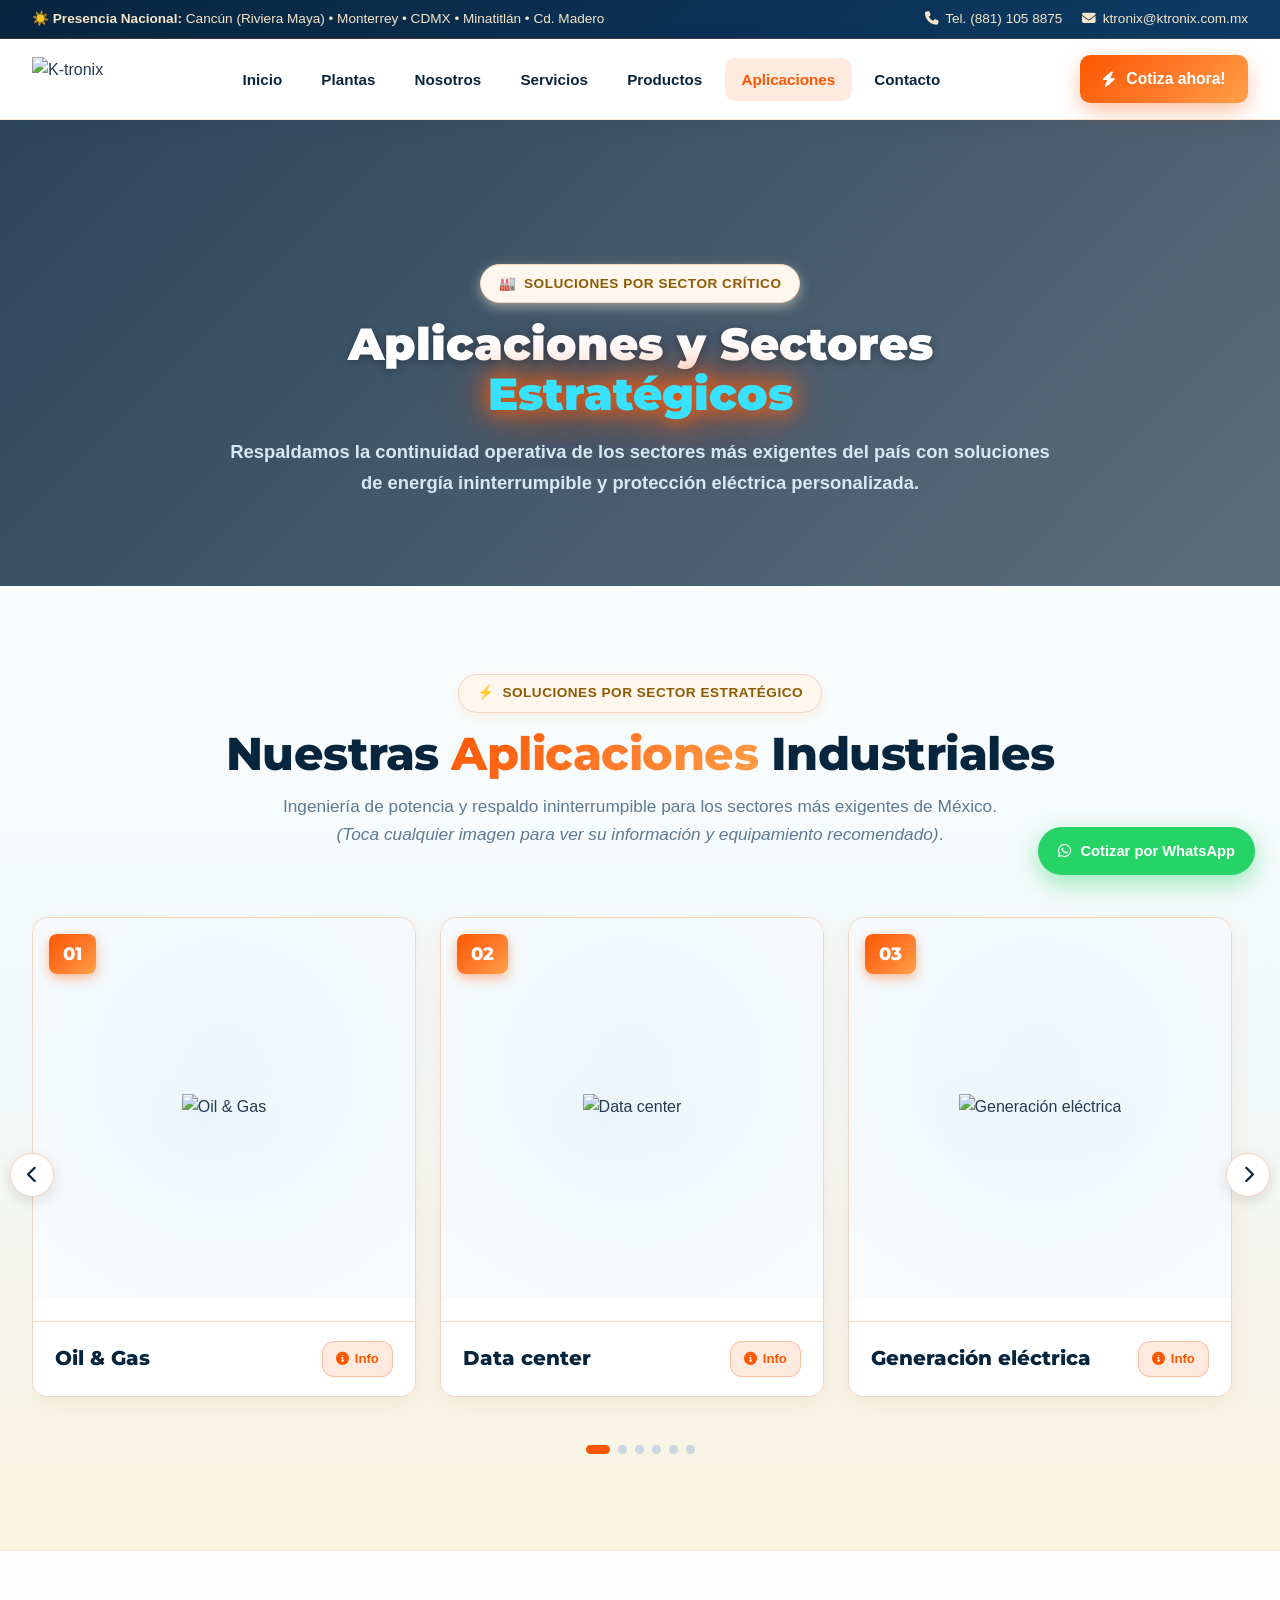
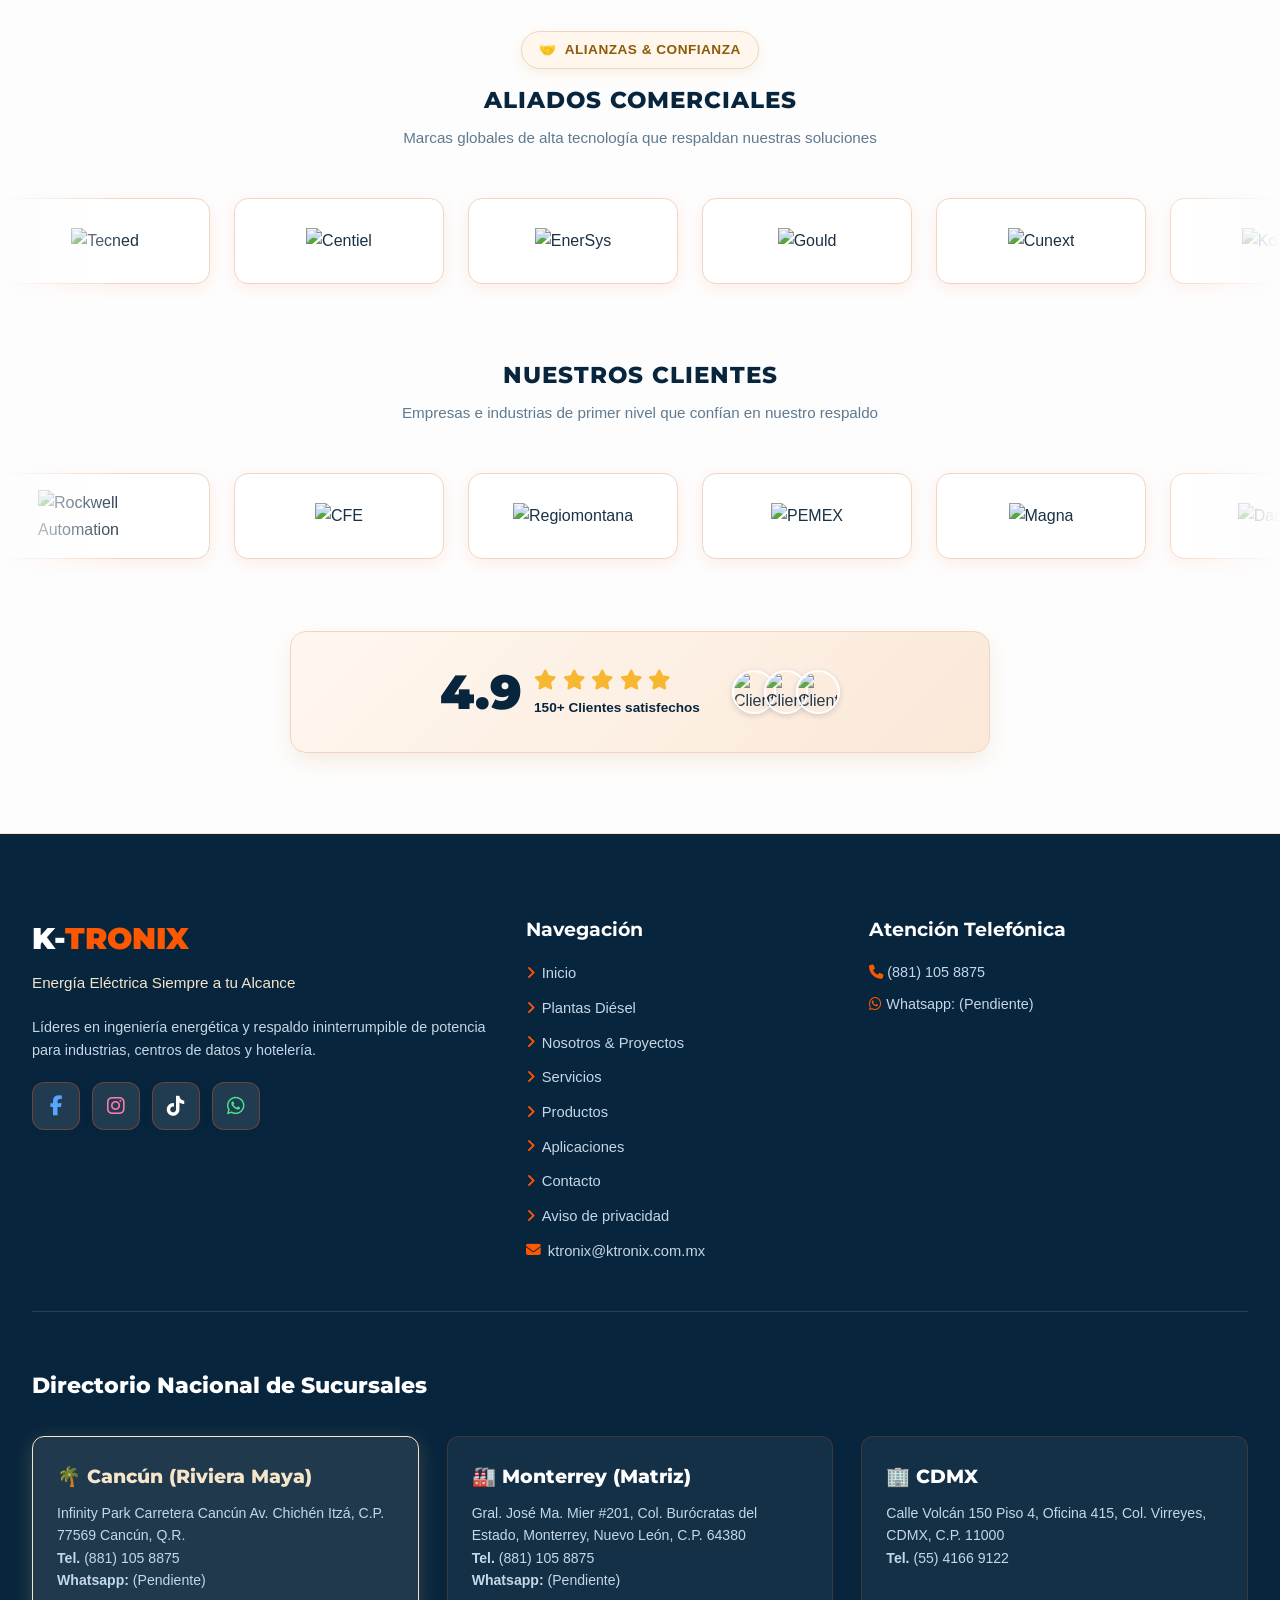
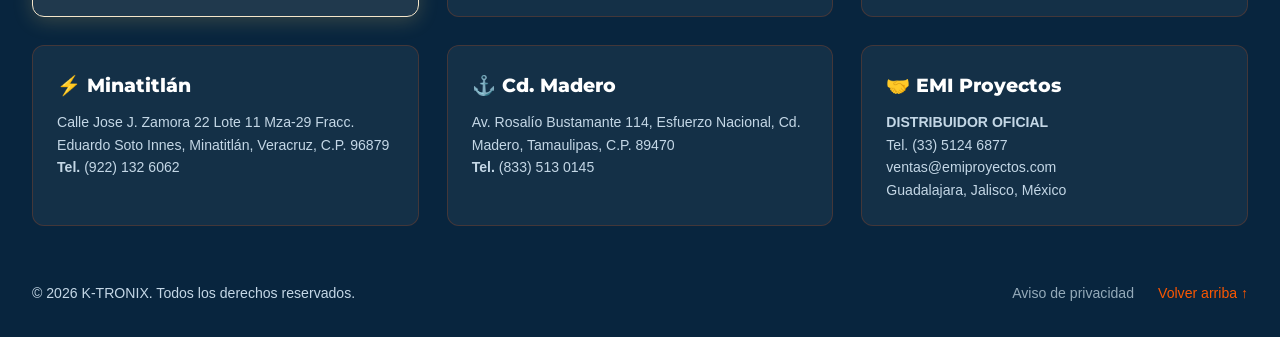
==== commit dc75996a: "Eliminar el boton 'Plantas en Stock' de la barra superior oscura en todas las paginas del sitio" ====
--- a/aplicaciones.html
+++ b/aplicaciones.html
@@ -21,7 +21,6 @@
         <span>☀️ <strong>Presencia Nacional:</strong> Cancún (Riviera Maya) • Monterrey • CDMX • Minatitlán • Cd. Madero</span>
       </div>
       <div class="top-bar-contacts">
-        <a href="index.html#stock-plantas" style="color: #ffffff; font-weight: 700; margin-right: 0.5rem;"><i class="fas fa-industry text-turquoise"></i> Plantas en Stock</a>
         <a href="tel:8811058875"><i class="fas fa-phone"></i> Tel. (881) 105 8875</a>
         <a href="mailto:ktronix@ktronix.com.mx"><i class="fas fa-envelope"></i> ktronix@ktronix.com.mx</a>
       </div>
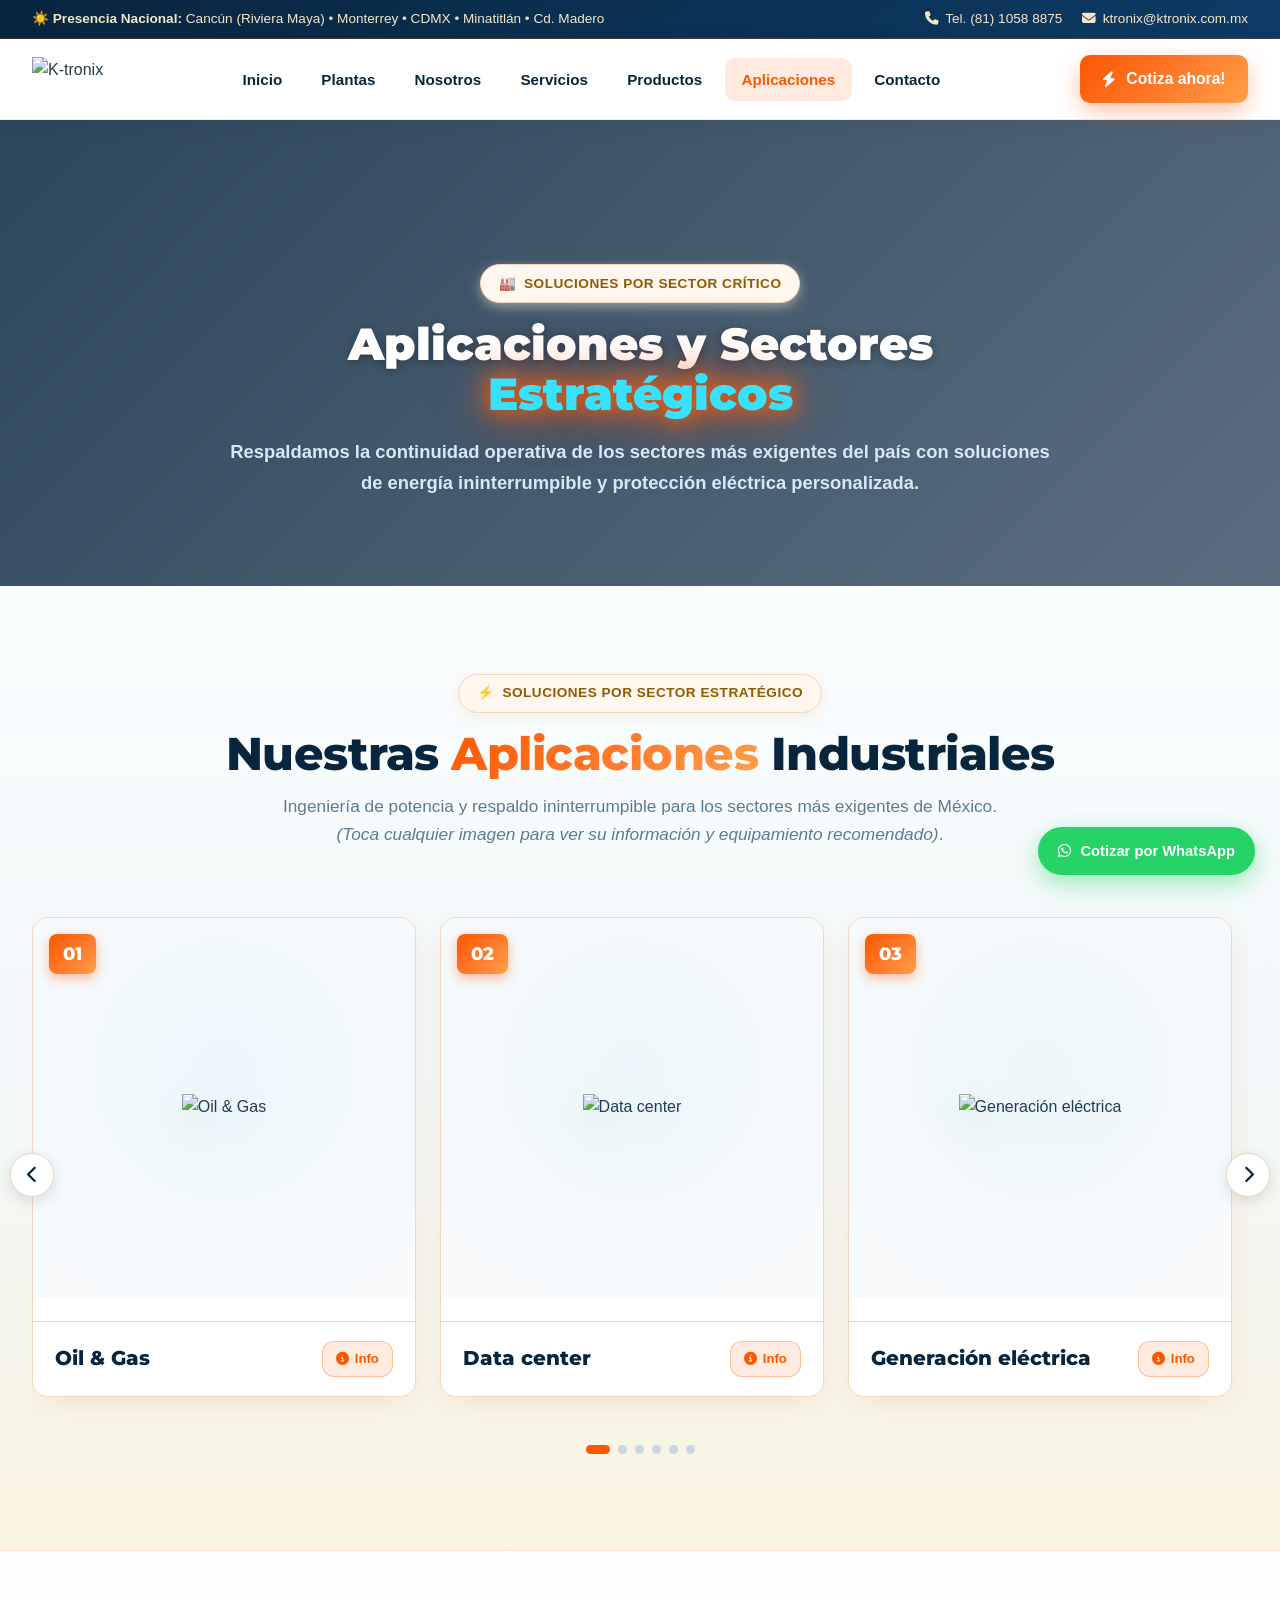
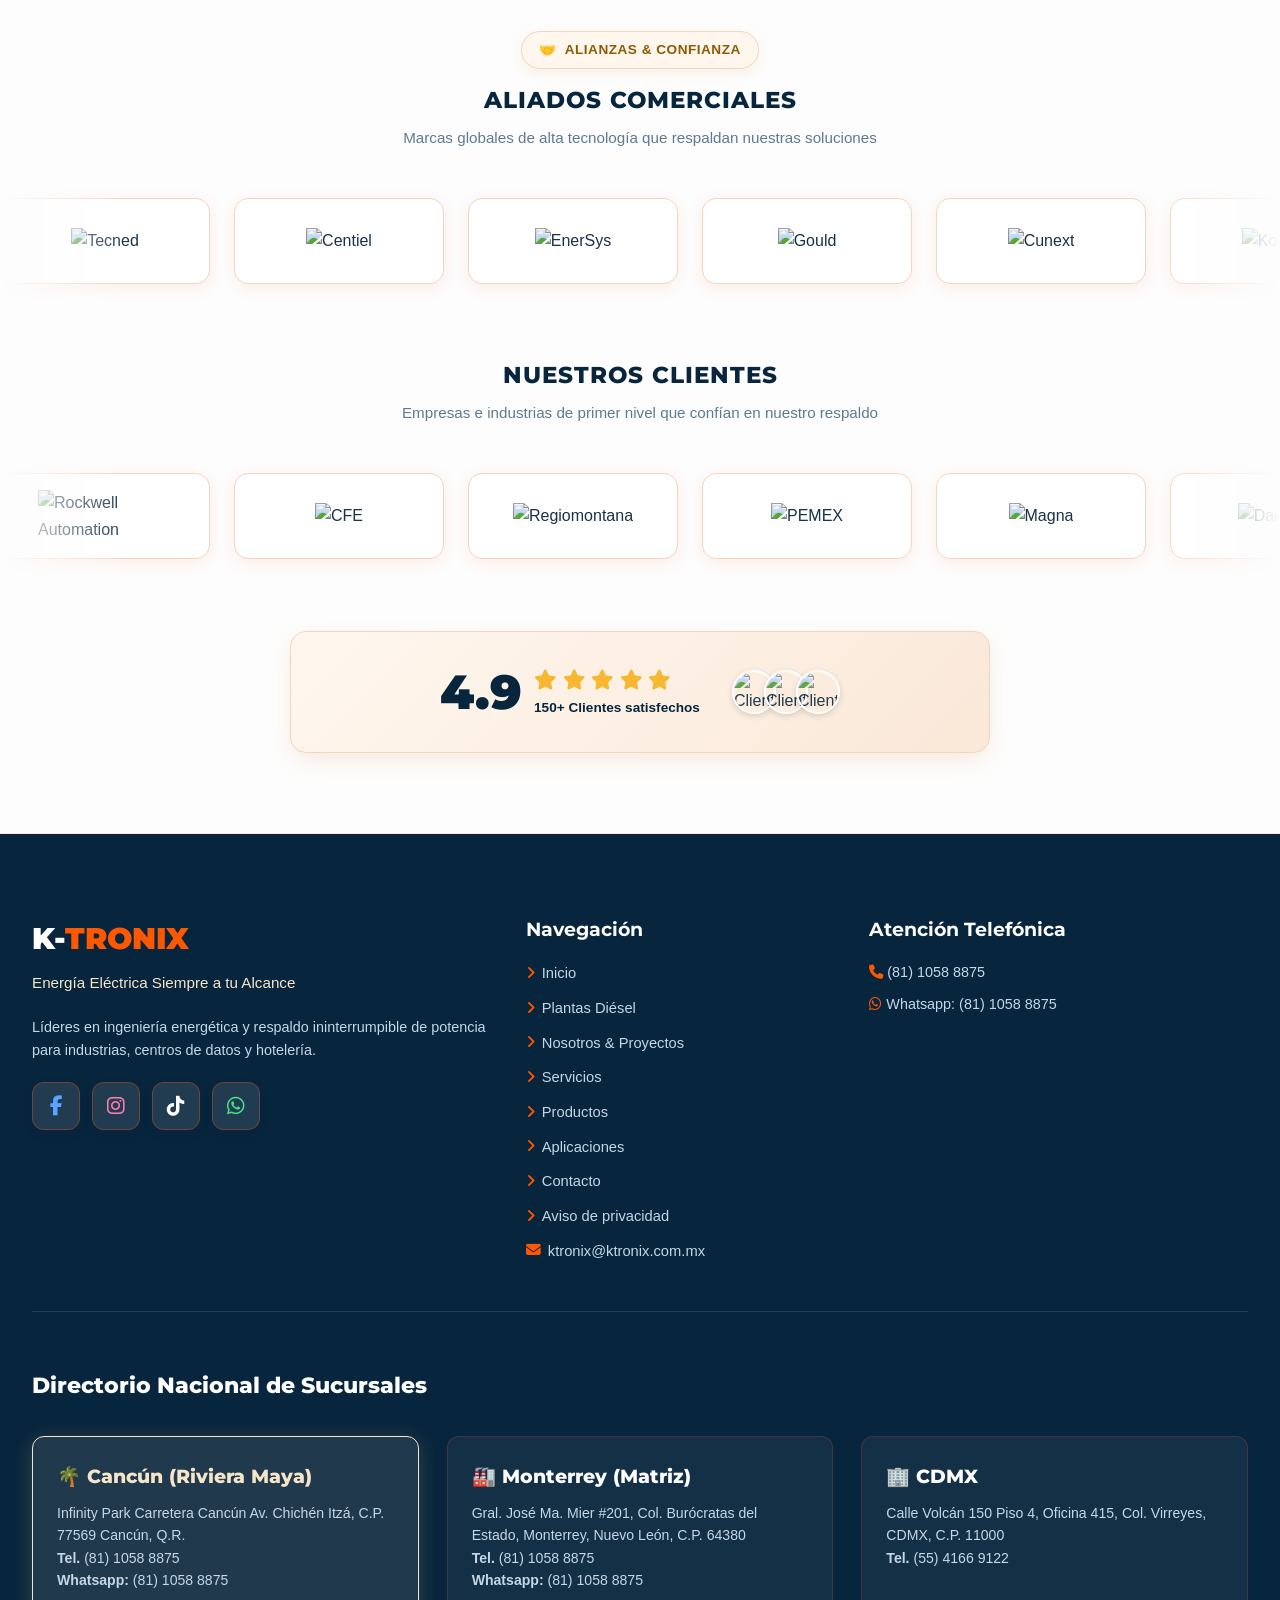
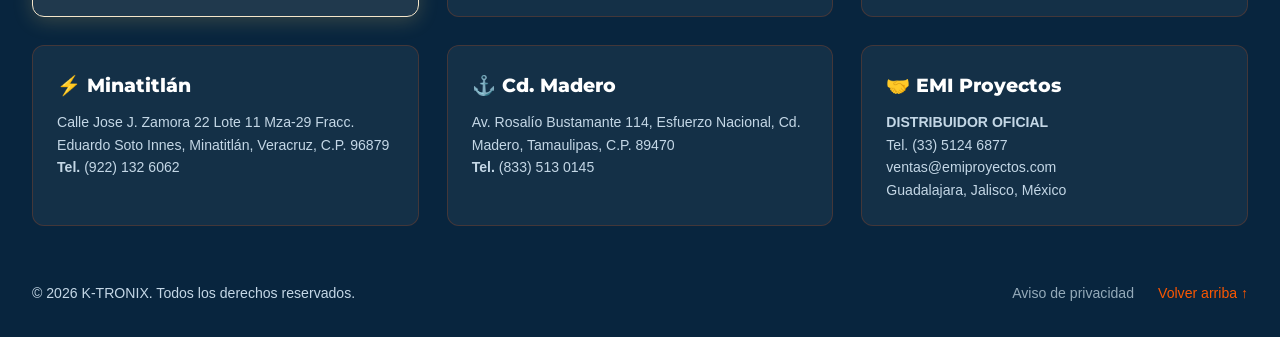
==== commit fa62e2bd: "Actualizar numero de WhatsApp y telefono oficial a +52 (81) 1058 8875 en todos los botones, enlaces," ====
--- a/aplicaciones.html
+++ b/aplicaciones.html
@@ -21,7 +21,7 @@
         <span>☀️ <strong>Presencia Nacional:</strong> Cancún (Riviera Maya) • Monterrey • CDMX • Minatitlán • Cd. Madero</span>
       </div>
       <div class="top-bar-contacts">
-        <a href="tel:8811058875"><i class="fas fa-phone"></i> Tel. (881) 105 8875</a>
+        <a href="tel:8110588875"><i class="fas fa-phone"></i> Tel. (81) 1058 8875</a>
         <a href="mailto:ktronix@ktronix.com.mx"><i class="fas fa-envelope"></i> ktronix@ktronix.com.mx</a>
       </div>
     </div>
@@ -180,7 +180,7 @@
                   <span class="app-highlight-pill"><i class="fas fa-check text-turquoise"></i> Misión Crítica</span>
                 </div>
                 <div class="app-back-cta">
-                  <a href="https://wa.me/528811058875?text=Hola,%20deseo%20cotizar%20soluciones%20para%20el%20sector%20Oil%20%26%20Gas%20con%20K-tronix." target="_blank" rel="noopener noreferrer" class="btn btn-product-wa-action btn-product-whatsapp" style="width: 100%; font-size: 0.85rem; padding: 0.6rem 0.5rem;">
+                  <a href="https://wa.me/528110588875?text=Hola,%20deseo%20cotizar%20soluciones%20para%20el%20sector%20Oil%20%26%20Gas%20con%20K-tronix." target="_blank" rel="noopener noreferrer" class="btn btn-product-wa-action btn-product-whatsapp" style="width: 100%; font-size: 0.85rem; padding: 0.6rem 0.5rem;">
                     <i class="fab fa-whatsapp"></i> Cotizar Sector
                   </a>
                 </div>
@@ -221,7 +221,7 @@
                   <span class="app-highlight-pill"><i class="fas fa-check text-turquoise"></i> Supresores TVSS</span>
                 </div>
                 <div class="app-back-cta">
-                  <a href="https://wa.me/528811058875?text=Hola,%20deseo%20cotizar%20soluciones%20para%20Data%20Centers%20con%20K-tronix." target="_blank" rel="noopener noreferrer" class="btn btn-product-wa-action btn-product-whatsapp" style="width: 100%; font-size: 0.85rem; padding: 0.6rem 0.5rem;">
+                  <a href="https://wa.me/528110588875?text=Hola,%20deseo%20cotizar%20soluciones%20para%20Data%20Centers%20con%20K-tronix." target="_blank" rel="noopener noreferrer" class="btn btn-product-wa-action btn-product-whatsapp" style="width: 100%; font-size: 0.85rem; padding: 0.6rem 0.5rem;">
                     <i class="fab fa-whatsapp"></i> Cotizar Sector
                   </a>
                 </div>
@@ -262,7 +262,7 @@
                   <span class="app-highlight-pill"><i class="fas fa-check text-turquoise"></i> Media y Alta Tensión</span>
                 </div>
                 <div class="app-back-cta">
-                  <a href="https://wa.me/528811058875?text=Hola,%20deseo%20cotizar%20soluciones%20para%20Generaci%C3%B3n%20El%C3%A9ctrica%20con%20K-tronix." target="_blank" rel="noopener noreferrer" class="btn btn-product-wa-action btn-product-whatsapp" style="width: 100%; font-size: 0.85rem; padding: 0.6rem 0.5rem;">
+                  <a href="https://wa.me/528110588875?text=Hola,%20deseo%20cotizar%20soluciones%20para%20Generaci%C3%B3n%20El%C3%A9ctrica%20con%20K-tronix." target="_blank" rel="noopener noreferrer" class="btn btn-product-wa-action btn-product-whatsapp" style="width: 100%; font-size: 0.85rem; padding: 0.6rem 0.5rem;">
                     <i class="fab fa-whatsapp"></i> Cotizar Sector
                   </a>
                 </div>
@@ -303,7 +303,7 @@
                   <span class="app-highlight-pill"><i class="fas fa-check text-turquoise"></i> Control & Señalización</span>
                 </div>
                 <div class="app-back-cta">
-                  <a href="https://wa.me/528811058875?text=Hola,%20deseo%20cotizar%20soluciones%20para%20el%20Sector%20Ferroviario%20con%20K-tronix." target="_blank" rel="noopener noreferrer" class="btn btn-product-wa-action btn-product-whatsapp" style="width: 100%; font-size: 0.85rem; padding: 0.6rem 0.5rem;">
+                  <a href="https://wa.me/528110588875?text=Hola,%20deseo%20cotizar%20soluciones%20para%20el%20Sector%20Ferroviario%20con%20K-tronix." target="_blank" rel="noopener noreferrer" class="btn btn-product-wa-action btn-product-whatsapp" style="width: 100%; font-size: 0.85rem; padding: 0.6rem 0.5rem;">
                     <i class="fab fa-whatsapp"></i> Cotizar Sector
                   </a>
                 </div>
@@ -344,7 +344,7 @@
                   <span class="app-highlight-pill"><i class="fas fa-check text-turquoise"></i> Quirófanos & UCI</span>
                 </div>
                 <div class="app-back-cta">
-                  <a href="https://wa.me/528811058875?text=Hola,%20deseo%20cotizar%20soluciones%20para%20el%20Sector%20Salud%20con%20K-tronix." target="_blank" rel="noopener noreferrer" class="btn btn-product-wa-action btn-product-whatsapp" style="width: 100%; font-size: 0.85rem; padding: 0.6rem 0.5rem;">
+                  <a href="https://wa.me/528110588875?text=Hola,%20deseo%20cotizar%20soluciones%20para%20el%20Sector%20Salud%20con%20K-tronix." target="_blank" rel="noopener noreferrer" class="btn btn-product-wa-action btn-product-whatsapp" style="width: 100%; font-size: 0.85rem; padding: 0.6rem 0.5rem;">
                     <i class="fab fa-whatsapp"></i> Cotizar Sector
                   </a>
                 </div>
@@ -385,7 +385,7 @@
                   <span class="app-highlight-pill"><i class="fas fa-check text-turquoise"></i> Estabilización Dinámica</span>
                 </div>
                 <div class="app-back-cta">
-                  <a href="https://wa.me/528811058875?text=Hola,%20deseo%20cotizar%20soluciones%20para%20la%20Industria%20Automotriz%20con%20K-tronix." target="_blank" rel="noopener noreferrer" class="btn btn-product-wa-action btn-product-whatsapp" style="width: 100%; font-size: 0.85rem; padding: 0.6rem 0.5rem;">
+                  <a href="https://wa.me/528110588875?text=Hola,%20deseo%20cotizar%20soluciones%20para%20la%20Industria%20Automotriz%20con%20K-tronix." target="_blank" rel="noopener noreferrer" class="btn btn-product-wa-action btn-product-whatsapp" style="width: 100%; font-size: 0.85rem; padding: 0.6rem 0.5rem;">
                     <i class="fab fa-whatsapp"></i> Cotizar Sector
                   </a>
                 </div>
@@ -506,7 +506,7 @@
             <a href="https://www.facebook.com/profile.php?id=61593284785329" class="social-icon-btn facebook" aria-label="Facebook K-tronix Cancún" target="_blank" rel="noopener noreferrer"><i class="fab fa-facebook-f"></i></a>
             <a href="https://www.instagram.com/ktronix_cancun/" class="social-icon-btn instagram" aria-label="Instagram K-tronix Cancún" target="_blank" rel="noopener noreferrer"><i class="fab fa-instagram"></i></a>
             <a href="https://www.tiktok.com/@katronixcancun" class="social-icon-btn tiktok" aria-label="TikTok K-tronix Cancún" target="_blank" rel="noopener noreferrer"><i class="fab fa-tiktok"></i></a>
-            <a href="https://wa.me/528811058875?text=Hola,%20deseo%20cotizar%20equipos%20y%20servicios%20con%20K-tronix%20Canc%C3%BAn%20y%20M%C3%A9xico." class="social-icon-btn whatsapp" aria-label="WhatsApp K-tronix Cancún" target="_blank" rel="noopener noreferrer"><i class="fab fa-whatsapp"></i></a>
+            <a href="https://wa.me/528110588875?text=Hola,%20deseo%20cotizar%20equipos%20y%20servicios%20con%20K-tronix%20Canc%C3%BAn%20y%20M%C3%A9xico." class="social-icon-btn whatsapp" aria-label="WhatsApp K-tronix Cancún" target="_blank" rel="noopener noreferrer"><i class="fab fa-whatsapp"></i></a>
           </div>
         </div>
 
@@ -529,8 +529,8 @@
         <!-- Contacto Directo Matriz -->
         <div>
           <h4 style="font-family: var(--font-heading); font-size: 1.2rem; color: #ffffff; margin-bottom: 1rem;">Atención Telefónica</h4>
-          <p style="font-size: 0.9rem; margin-bottom: 0.5rem;"><a href="tel:8811058875" style="color: #c4d7e6; text-decoration: none;"><i class="fas fa-phone text-turquoise"></i> (881) 105 8875</a></p>
-          <p style="font-size: 0.9rem;"><i class="fab fa-whatsapp text-turquoise"></i> Whatsapp: (Pendiente)</p>
+          <p style="font-size: 0.9rem; margin-bottom: 0.5rem;"><a href="tel:8110588875" style="color: #c4d7e6; text-decoration: none;"><i class="fas fa-phone text-turquoise"></i> (81) 1058 8875</a></p>
+          <p style="font-size: 0.9rem;"><a href="https://wa.me/528110588875" target="_blank" style="color: #c4d7e6; text-decoration: none;"><i class="fab fa-whatsapp text-turquoise"></i> Whatsapp: (81) 1058 8875</a></p>
         </div>
       </div>
 
@@ -542,7 +542,7 @@
           <h3>🌴 Cancún (Riviera Maya)</h3>
           <p>
             Infinity Park Carretera Cancún Av. Chichén Itzá, C.P. 77569 Cancún, Q.R.<br>
-            <strong>Tel.</strong> (881) 105 8875<br><strong>Whatsapp:</strong> (Pendiente)
+            <strong>Tel.</strong> (81) 1058 8875<br><strong>Whatsapp:</strong> (81) 1058 8875
           </p>
         </div>
 
@@ -551,8 +551,8 @@
           <h3>🏭 Monterrey (Matriz)</h3>
           <p>
             Gral. José Ma. Mier #201, Col. Burócratas del Estado, Monterrey, Nuevo León, C.P. 64380<br>
-            <strong>Tel.</strong> (881) 105 8875<br>
-            <strong>Whatsapp:</strong> (Pendiente)
+            <strong>Tel.</strong> (81) 1058 8875<br>
+            <strong>Whatsapp:</strong> (81) 1058 8875
           </p>
         </div>
 
@@ -609,7 +609,7 @@
   </footer>
 
   <!-- FLOATING BUTTONS -->
-  <a href="https://wa.me/528811058875?text=Hola,%20deseo%20cotizar%20equipos%20y%20servicios%20con%20K-tronix%20Canc%C3%BAn%20y%20M%C3%A9xico." class="floating-whatsapp" target="_blank" rel="noopener noreferrer" aria-label="Chatear por WhatsApp">
+  <a href="https://wa.me/528110588875?text=Hola,%20deseo%20cotizar%20equipos%20y%20servicios%20con%20K-tronix%20Canc%C3%BAn%20y%20M%C3%A9xico." class="floating-whatsapp" target="_blank" rel="noopener noreferrer" aria-label="Chatear por WhatsApp">
     <i class="fab fa-whatsapp"></i>
     <span>Cotizar por WhatsApp</span>
   </a>
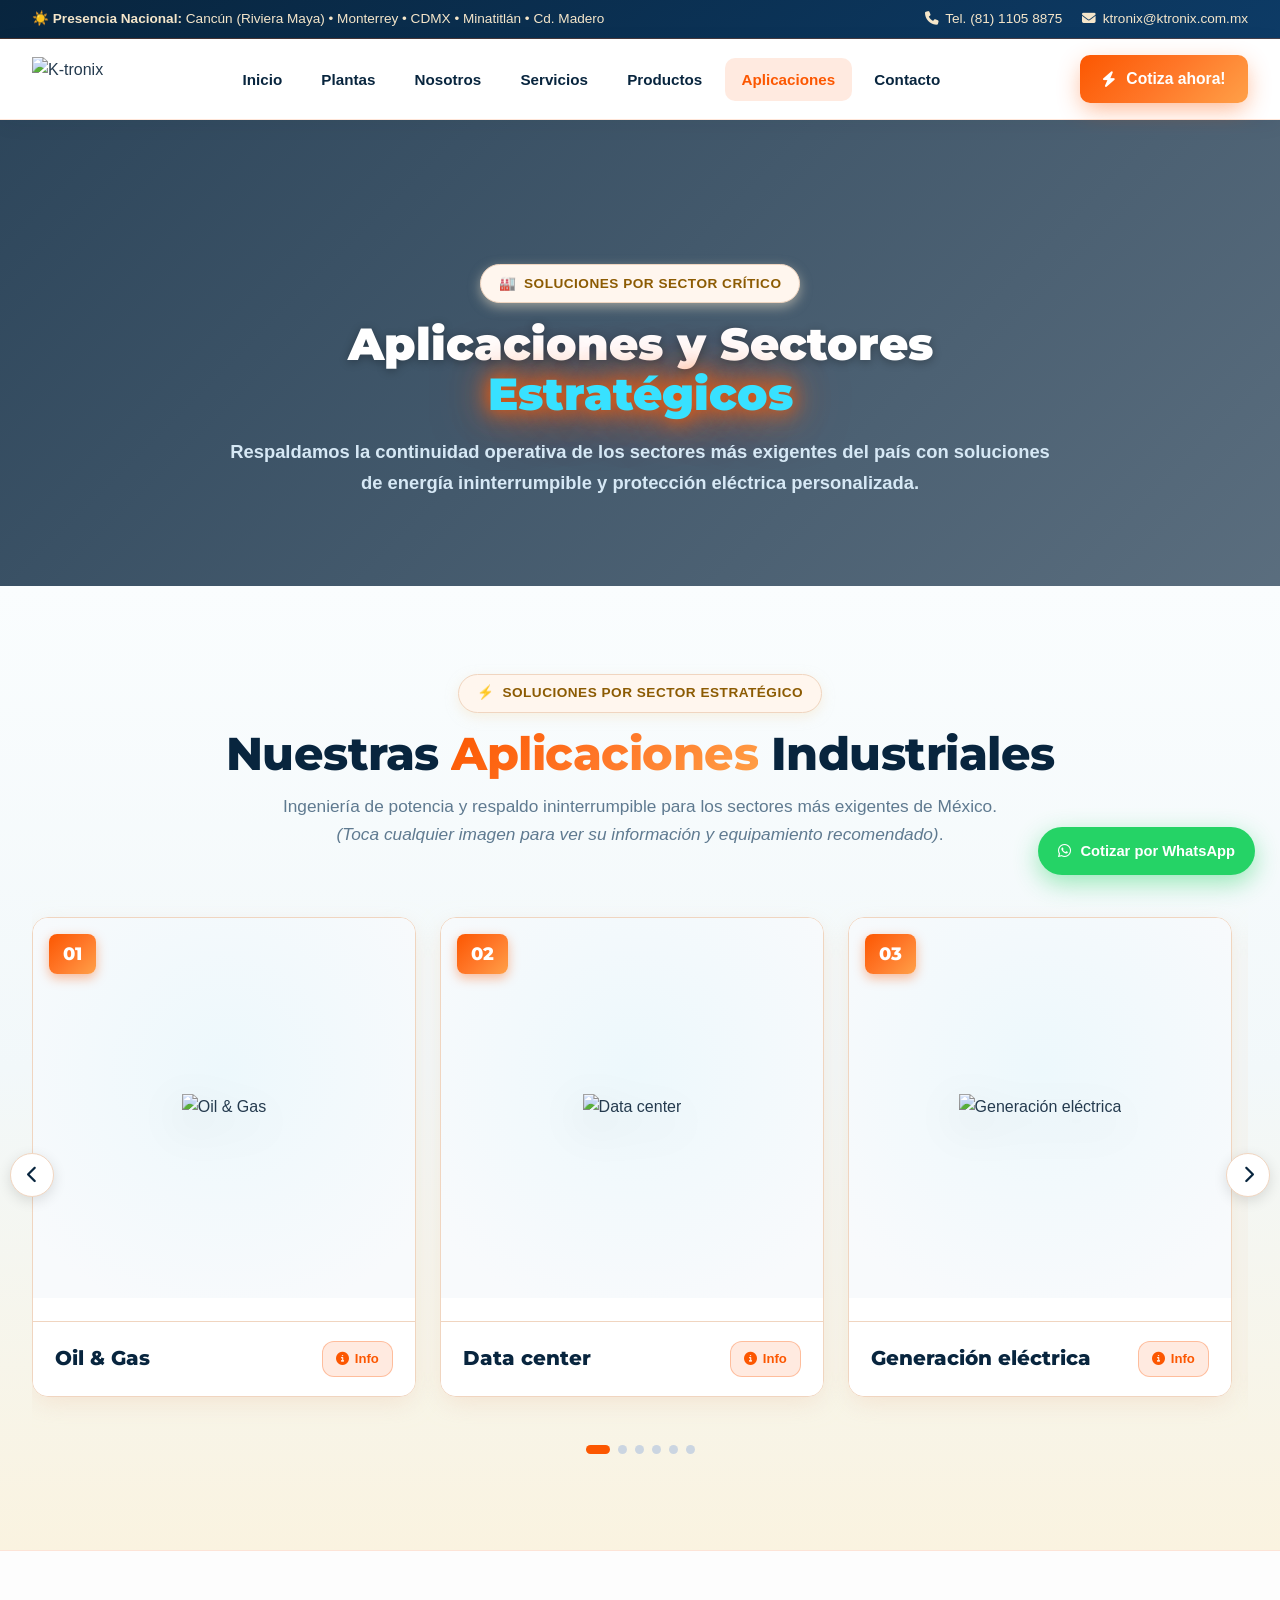
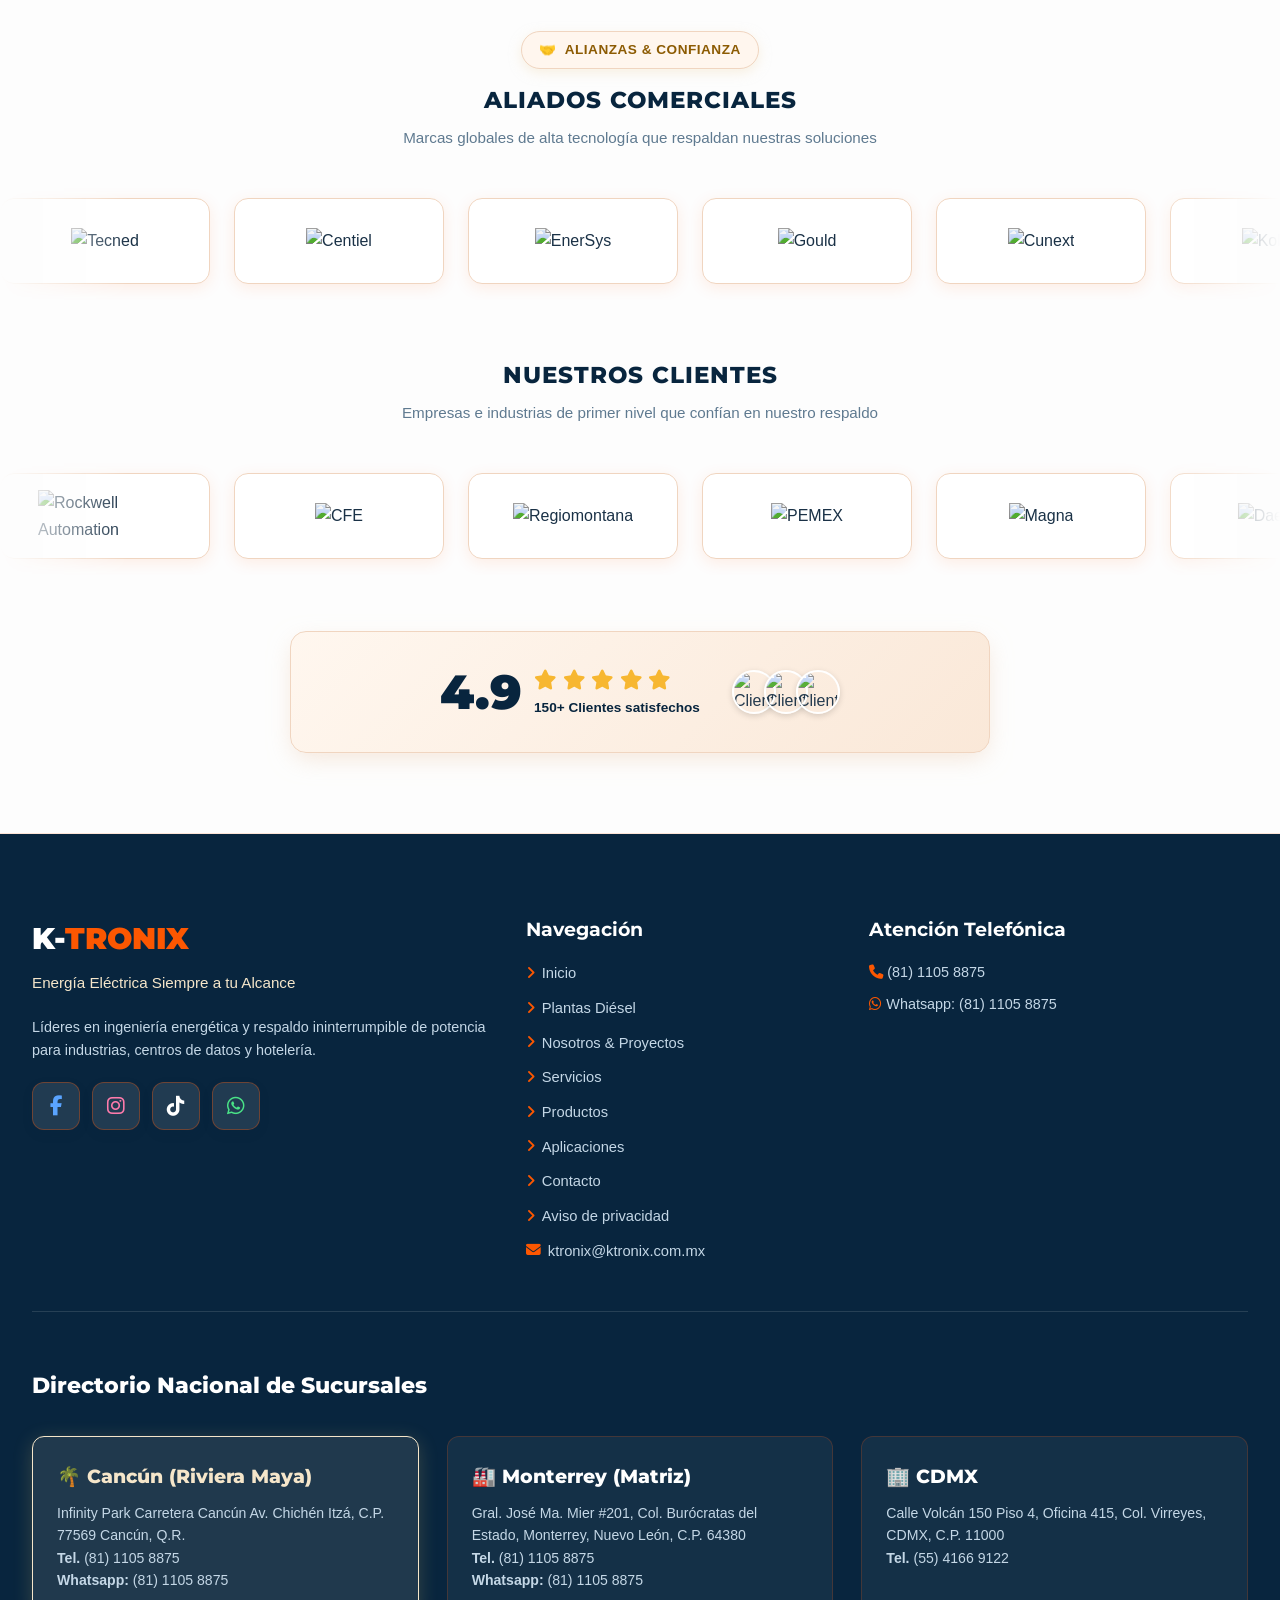
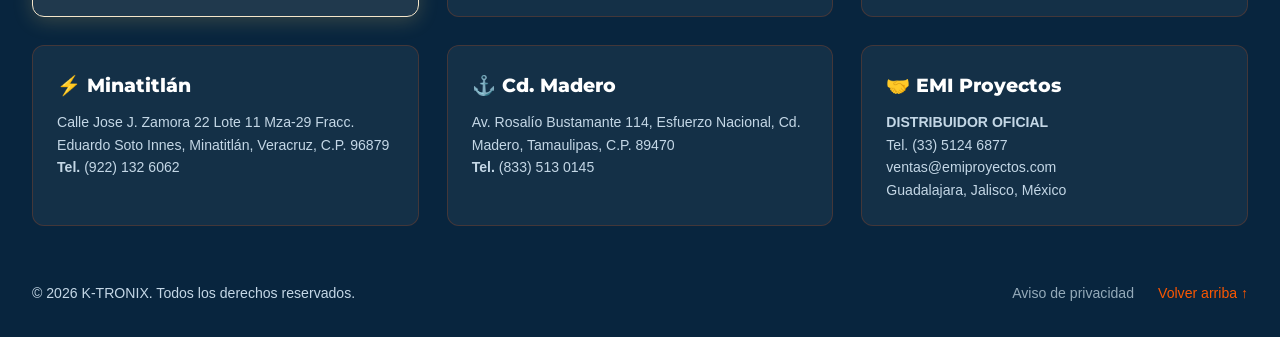
==== commit ec5e3568: "Actualizar numero oficial de telefono y WhatsApp a (81) 1105 8875 en todas las paginas y enlaces wa." ====
--- a/aplicaciones.html
+++ b/aplicaciones.html
@@ -21,7 +21,7 @@
         <span>☀️ <strong>Presencia Nacional:</strong> Cancún (Riviera Maya) • Monterrey • CDMX • Minatitlán • Cd. Madero</span>
       </div>
       <div class="top-bar-contacts">
-        <a href="tel:8110588875"><i class="fas fa-phone"></i> Tel. (81) 1058 8875</a>
+        <a href="tel:8111058875"><i class="fas fa-phone"></i> Tel. (81) 1105 8875</a>
         <a href="mailto:ktronix@ktronix.com.mx"><i class="fas fa-envelope"></i> ktronix@ktronix.com.mx</a>
       </div>
     </div>
@@ -180,7 +180,7 @@
                   <span class="app-highlight-pill"><i class="fas fa-check text-turquoise"></i> Misión Crítica</span>
                 </div>
                 <div class="app-back-cta">
-                  <a href="https://wa.me/528110588875?text=Hola,%20deseo%20cotizar%20soluciones%20para%20el%20sector%20Oil%20%26%20Gas%20con%20K-tronix." target="_blank" rel="noopener noreferrer" class="btn btn-product-wa-action btn-product-whatsapp" style="width: 100%; font-size: 0.85rem; padding: 0.6rem 0.5rem;">
+                  <a href="https://wa.me/528111058875?text=Hola,%20deseo%20cotizar%20soluciones%20para%20el%20sector%20Oil%20%26%20Gas%20con%20K-tronix." target="_blank" rel="noopener noreferrer" class="btn btn-product-wa-action btn-product-whatsapp" style="width: 100%; font-size: 0.85rem; padding: 0.6rem 0.5rem;">
                     <i class="fab fa-whatsapp"></i> Cotizar Sector
                   </a>
                 </div>
@@ -221,7 +221,7 @@
                   <span class="app-highlight-pill"><i class="fas fa-check text-turquoise"></i> Supresores TVSS</span>
                 </div>
                 <div class="app-back-cta">
-                  <a href="https://wa.me/528110588875?text=Hola,%20deseo%20cotizar%20soluciones%20para%20Data%20Centers%20con%20K-tronix." target="_blank" rel="noopener noreferrer" class="btn btn-product-wa-action btn-product-whatsapp" style="width: 100%; font-size: 0.85rem; padding: 0.6rem 0.5rem;">
+                  <a href="https://wa.me/528111058875?text=Hola,%20deseo%20cotizar%20soluciones%20para%20Data%20Centers%20con%20K-tronix." target="_blank" rel="noopener noreferrer" class="btn btn-product-wa-action btn-product-whatsapp" style="width: 100%; font-size: 0.85rem; padding: 0.6rem 0.5rem;">
                     <i class="fab fa-whatsapp"></i> Cotizar Sector
                   </a>
                 </div>
@@ -262,7 +262,7 @@
                   <span class="app-highlight-pill"><i class="fas fa-check text-turquoise"></i> Media y Alta Tensión</span>
                 </div>
                 <div class="app-back-cta">
-                  <a href="https://wa.me/528110588875?text=Hola,%20deseo%20cotizar%20soluciones%20para%20Generaci%C3%B3n%20El%C3%A9ctrica%20con%20K-tronix." target="_blank" rel="noopener noreferrer" class="btn btn-product-wa-action btn-product-whatsapp" style="width: 100%; font-size: 0.85rem; padding: 0.6rem 0.5rem;">
+                  <a href="https://wa.me/528111058875?text=Hola,%20deseo%20cotizar%20soluciones%20para%20Generaci%C3%B3n%20El%C3%A9ctrica%20con%20K-tronix." target="_blank" rel="noopener noreferrer" class="btn btn-product-wa-action btn-product-whatsapp" style="width: 100%; font-size: 0.85rem; padding: 0.6rem 0.5rem;">
                     <i class="fab fa-whatsapp"></i> Cotizar Sector
                   </a>
                 </div>
@@ -303,7 +303,7 @@
                   <span class="app-highlight-pill"><i class="fas fa-check text-turquoise"></i> Control & Señalización</span>
                 </div>
                 <div class="app-back-cta">
-                  <a href="https://wa.me/528110588875?text=Hola,%20deseo%20cotizar%20soluciones%20para%20el%20Sector%20Ferroviario%20con%20K-tronix." target="_blank" rel="noopener noreferrer" class="btn btn-product-wa-action btn-product-whatsapp" style="width: 100%; font-size: 0.85rem; padding: 0.6rem 0.5rem;">
+                  <a href="https://wa.me/528111058875?text=Hola,%20deseo%20cotizar%20soluciones%20para%20el%20Sector%20Ferroviario%20con%20K-tronix." target="_blank" rel="noopener noreferrer" class="btn btn-product-wa-action btn-product-whatsapp" style="width: 100%; font-size: 0.85rem; padding: 0.6rem 0.5rem;">
                     <i class="fab fa-whatsapp"></i> Cotizar Sector
                   </a>
                 </div>
@@ -344,7 +344,7 @@
                   <span class="app-highlight-pill"><i class="fas fa-check text-turquoise"></i> Quirófanos & UCI</span>
                 </div>
                 <div class="app-back-cta">
-                  <a href="https://wa.me/528110588875?text=Hola,%20deseo%20cotizar%20soluciones%20para%20el%20Sector%20Salud%20con%20K-tronix." target="_blank" rel="noopener noreferrer" class="btn btn-product-wa-action btn-product-whatsapp" style="width: 100%; font-size: 0.85rem; padding: 0.6rem 0.5rem;">
+                  <a href="https://wa.me/528111058875?text=Hola,%20deseo%20cotizar%20soluciones%20para%20el%20Sector%20Salud%20con%20K-tronix." target="_blank" rel="noopener noreferrer" class="btn btn-product-wa-action btn-product-whatsapp" style="width: 100%; font-size: 0.85rem; padding: 0.6rem 0.5rem;">
                     <i class="fab fa-whatsapp"></i> Cotizar Sector
                   </a>
                 </div>
@@ -385,7 +385,7 @@
                   <span class="app-highlight-pill"><i class="fas fa-check text-turquoise"></i> Estabilización Dinámica</span>
                 </div>
                 <div class="app-back-cta">
-                  <a href="https://wa.me/528110588875?text=Hola,%20deseo%20cotizar%20soluciones%20para%20la%20Industria%20Automotriz%20con%20K-tronix." target="_blank" rel="noopener noreferrer" class="btn btn-product-wa-action btn-product-whatsapp" style="width: 100%; font-size: 0.85rem; padding: 0.6rem 0.5rem;">
+                  <a href="https://wa.me/528111058875?text=Hola,%20deseo%20cotizar%20soluciones%20para%20la%20Industria%20Automotriz%20con%20K-tronix." target="_blank" rel="noopener noreferrer" class="btn btn-product-wa-action btn-product-whatsapp" style="width: 100%; font-size: 0.85rem; padding: 0.6rem 0.5rem;">
                     <i class="fab fa-whatsapp"></i> Cotizar Sector
                   </a>
                 </div>
@@ -506,7 +506,7 @@
             <a href="https://www.facebook.com/profile.php?id=61593284785329" class="social-icon-btn facebook" aria-label="Facebook K-tronix Cancún" target="_blank" rel="noopener noreferrer"><i class="fab fa-facebook-f"></i></a>
             <a href="https://www.instagram.com/ktronix_cancun/" class="social-icon-btn instagram" aria-label="Instagram K-tronix Cancún" target="_blank" rel="noopener noreferrer"><i class="fab fa-instagram"></i></a>
             <a href="https://www.tiktok.com/@katronixcancun" class="social-icon-btn tiktok" aria-label="TikTok K-tronix Cancún" target="_blank" rel="noopener noreferrer"><i class="fab fa-tiktok"></i></a>
-            <a href="https://wa.me/528110588875?text=Hola,%20deseo%20cotizar%20equipos%20y%20servicios%20con%20K-tronix%20Canc%C3%BAn%20y%20M%C3%A9xico." class="social-icon-btn whatsapp" aria-label="WhatsApp K-tronix Cancún" target="_blank" rel="noopener noreferrer"><i class="fab fa-whatsapp"></i></a>
+            <a href="https://wa.me/528111058875?text=Hola,%20deseo%20cotizar%20equipos%20y%20servicios%20con%20K-tronix%20Canc%C3%BAn%20y%20M%C3%A9xico." class="social-icon-btn whatsapp" aria-label="WhatsApp K-tronix Cancún" target="_blank" rel="noopener noreferrer"><i class="fab fa-whatsapp"></i></a>
           </div>
         </div>
 
@@ -529,8 +529,8 @@
         <!-- Contacto Directo Matriz -->
         <div>
           <h4 style="font-family: var(--font-heading); font-size: 1.2rem; color: #ffffff; margin-bottom: 1rem;">Atención Telefónica</h4>
-          <p style="font-size: 0.9rem; margin-bottom: 0.5rem;"><a href="tel:8110588875" style="color: #c4d7e6; text-decoration: none;"><i class="fas fa-phone text-turquoise"></i> (81) 1058 8875</a></p>
-          <p style="font-size: 0.9rem;"><a href="https://wa.me/528110588875" target="_blank" style="color: #c4d7e6; text-decoration: none;"><i class="fab fa-whatsapp text-turquoise"></i> Whatsapp: (81) 1058 8875</a></p>
+          <p style="font-size: 0.9rem; margin-bottom: 0.5rem;"><a href="tel:8111058875" style="color: #c4d7e6; text-decoration: none;"><i class="fas fa-phone text-turquoise"></i> (81) 1105 8875</a></p>
+          <p style="font-size: 0.9rem;"><a href="https://wa.me/528111058875" target="_blank" style="color: #c4d7e6; text-decoration: none;"><i class="fab fa-whatsapp text-turquoise"></i> Whatsapp: (81) 1105 8875</a></p>
         </div>
       </div>
 
@@ -542,7 +542,7 @@
           <h3>🌴 Cancún (Riviera Maya)</h3>
           <p>
             Infinity Park Carretera Cancún Av. Chichén Itzá, C.P. 77569 Cancún, Q.R.<br>
-            <strong>Tel.</strong> (81) 1058 8875<br><strong>Whatsapp:</strong> (81) 1058 8875
+            <strong>Tel.</strong> (81) 1105 8875<br><strong>Whatsapp:</strong> (81) 1105 8875
           </p>
         </div>
 
@@ -551,8 +551,8 @@
           <h3>🏭 Monterrey (Matriz)</h3>
           <p>
             Gral. José Ma. Mier #201, Col. Burócratas del Estado, Monterrey, Nuevo León, C.P. 64380<br>
-            <strong>Tel.</strong> (81) 1058 8875<br>
-            <strong>Whatsapp:</strong> (81) 1058 8875
+            <strong>Tel.</strong> (81) 1105 8875<br>
+            <strong>Whatsapp:</strong> (81) 1105 8875
           </p>
         </div>
 
@@ -609,7 +609,7 @@
   </footer>
 
   <!-- FLOATING BUTTONS -->
-  <a href="https://wa.me/528110588875?text=Hola,%20deseo%20cotizar%20equipos%20y%20servicios%20con%20K-tronix%20Canc%C3%BAn%20y%20M%C3%A9xico." class="floating-whatsapp" target="_blank" rel="noopener noreferrer" aria-label="Chatear por WhatsApp">
+  <a href="https://wa.me/528111058875?text=Hola,%20deseo%20cotizar%20equipos%20y%20servicios%20con%20K-tronix%20Canc%C3%BAn%20y%20M%C3%A9xico." class="floating-whatsapp" target="_blank" rel="noopener noreferrer" aria-label="Chatear por WhatsApp">
     <i class="fab fa-whatsapp"></i>
     <span>Cotizar por WhatsApp</span>
   </a>
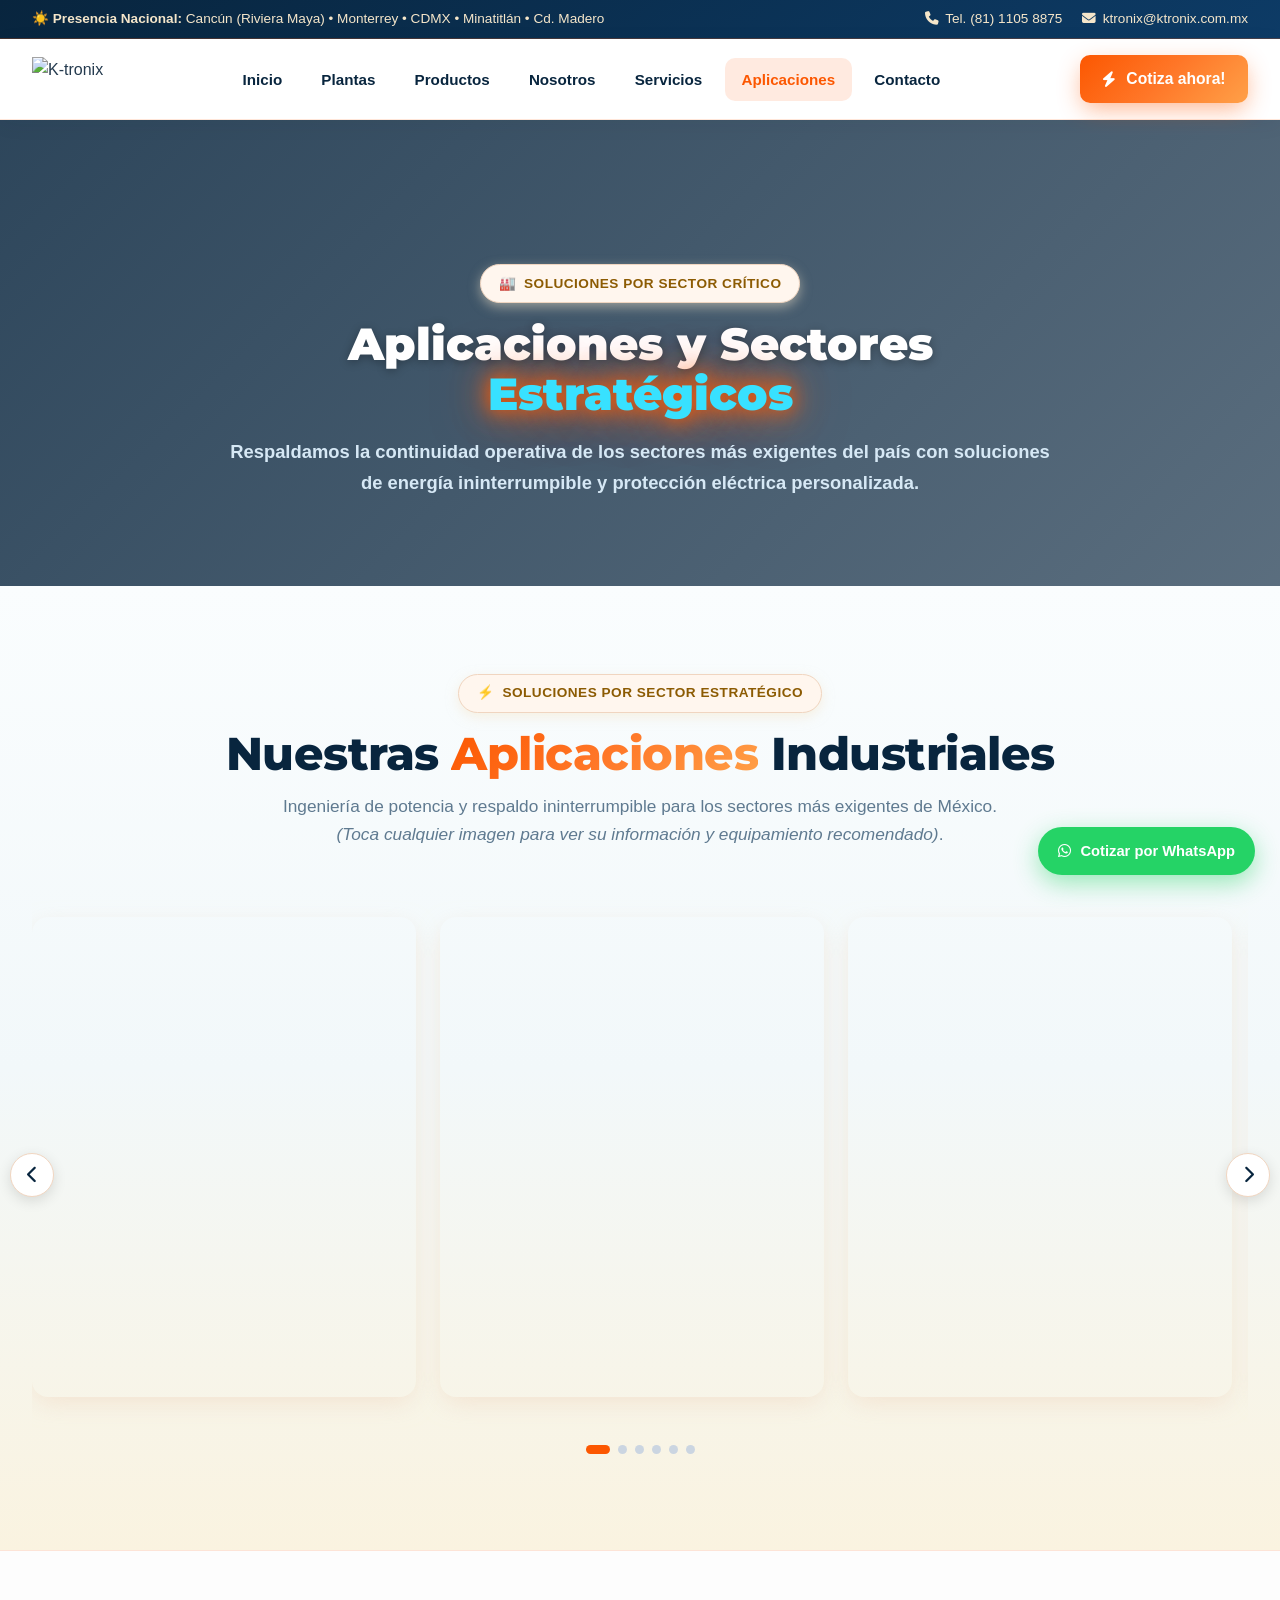
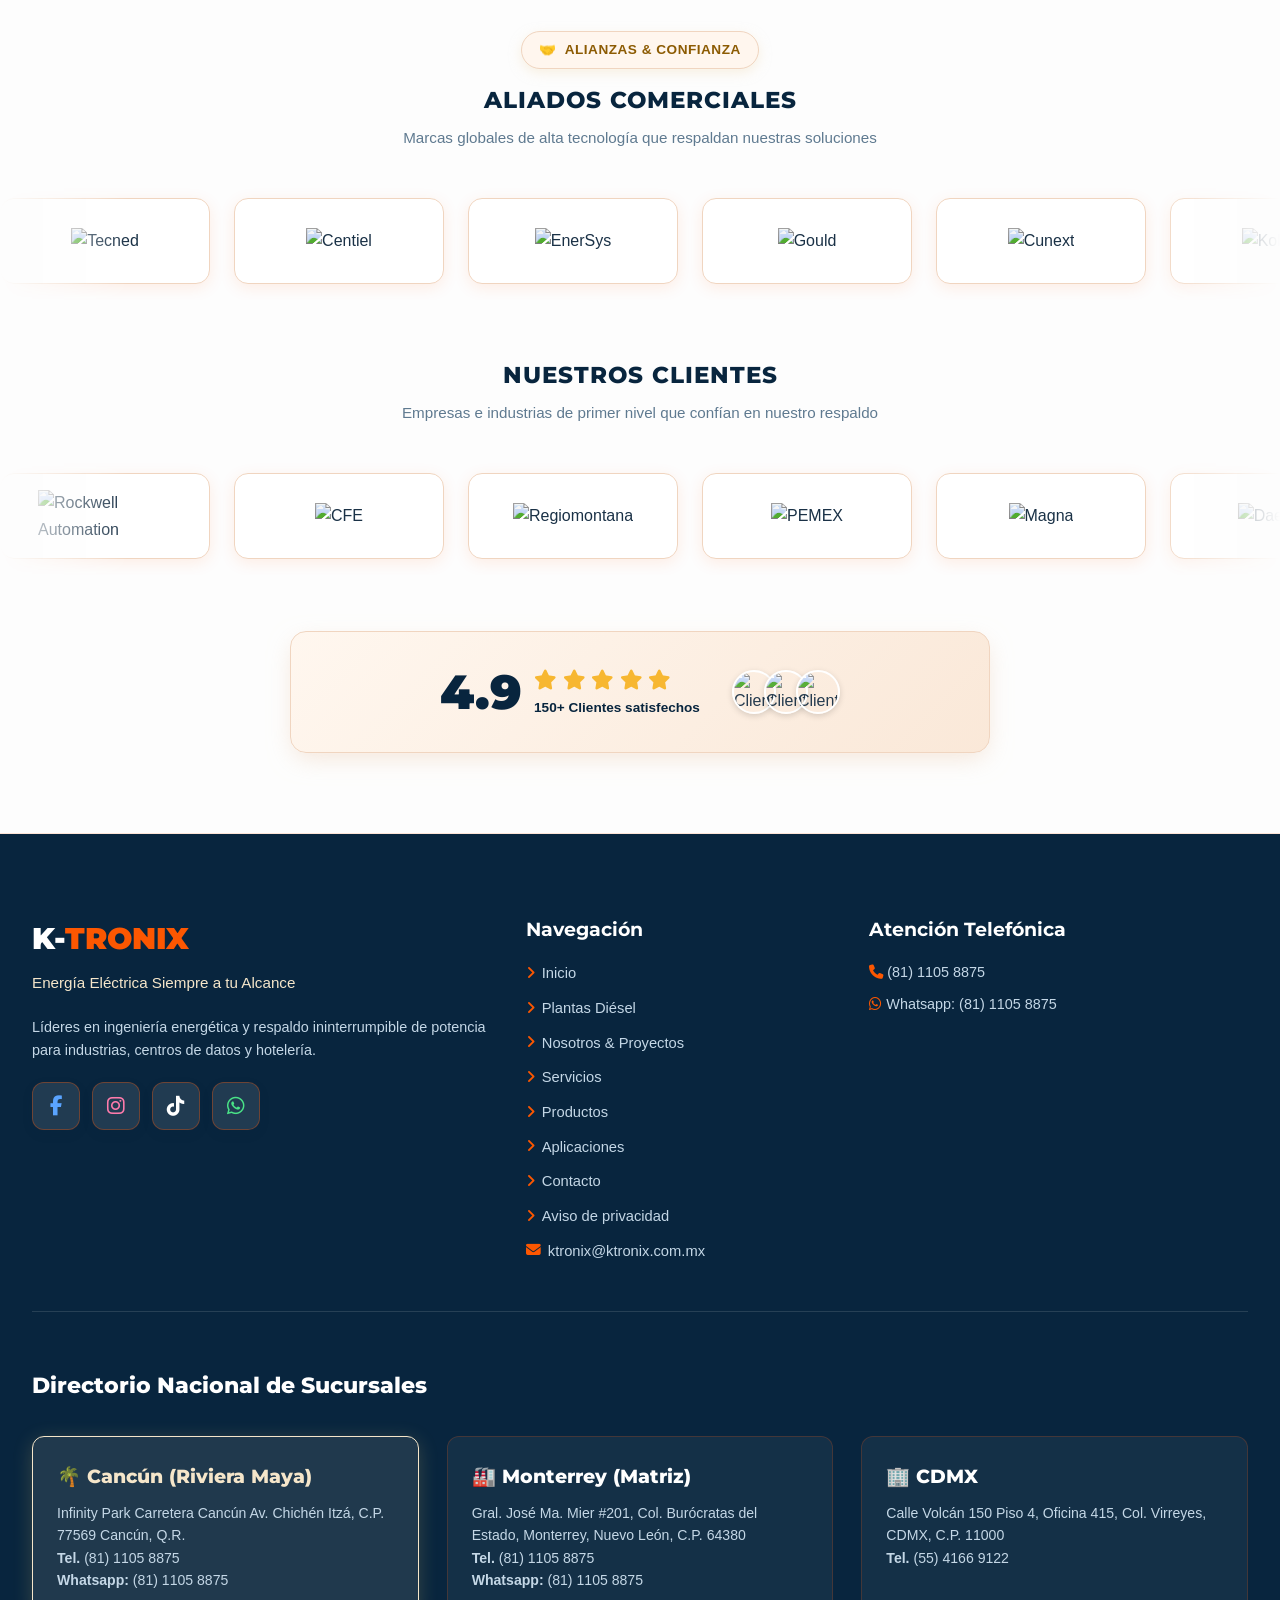
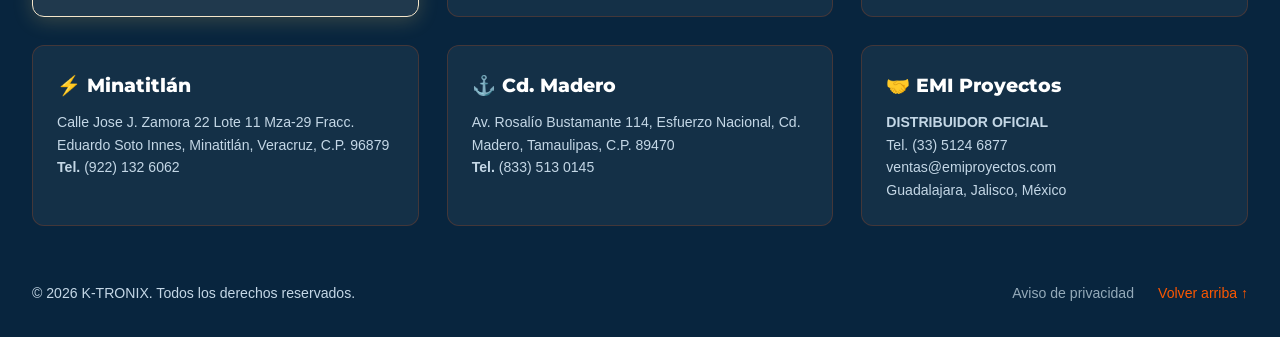
==== commit 64c4ccba: "Mover la pestaña y seccion de Productos inmediatamente a un lado de Plantas en la navegacion y en la" ====
--- a/aplicaciones.html
+++ b/aplicaciones.html
@@ -44,13 +44,13 @@
           <a href="index.html#stock-plantas" class="nav-link ">Plantas</a>
         </div>
         <div class="nav-item">
+          <a href="productos.html" class="nav-link ">Productos</a>
+        </div>
+        <div class="nav-item">
           <a href="nosotros.html" class="nav-link ">Nosotros</a>
         </div>
         <div class="nav-item">
           <a href="servicios.html" class="nav-link ">Servicios</a>
-        </div>
-        <div class="nav-item">
-          <a href="productos.html" class="nav-link ">Productos</a>
         </div>
         <div class="nav-item">
           <a href="aplicaciones.html" class="nav-link active">Aplicaciones</a>
@@ -84,16 +84,16 @@
       <span><i class="fas fa-industry text-turquoise"></i> Plantas de Emergencia</span>
       <i class="fas fa-arrow-right"></i>
     </a>
+    <a href="productos.html" class="mobile-nav-item ">
+      <span><i class="fas fa-boxes text-turquoise"></i> Productos</span>
+      <i class="fas fa-arrow-right"></i>
+    </a>
     <a href="nosotros.html" class="mobile-nav-item ">
       <span><i class="fas fa-building text-turquoise"></i> Nosotros & Proyectos</span>
       <i class="fas fa-arrow-right"></i>
     </a>
     <a href="servicios.html" class="mobile-nav-item ">
       <span><i class="fas fa-cogs text-turquoise"></i> Servicios</span>
-      <i class="fas fa-arrow-right"></i>
-    </a>
-    <a href="productos.html" class="mobile-nav-item ">
-      <span><i class="fas fa-boxes text-turquoise"></i> Productos</span>
       <i class="fas fa-arrow-right"></i>
     </a>
     <a href="aplicaciones.html" class="mobile-nav-item active">
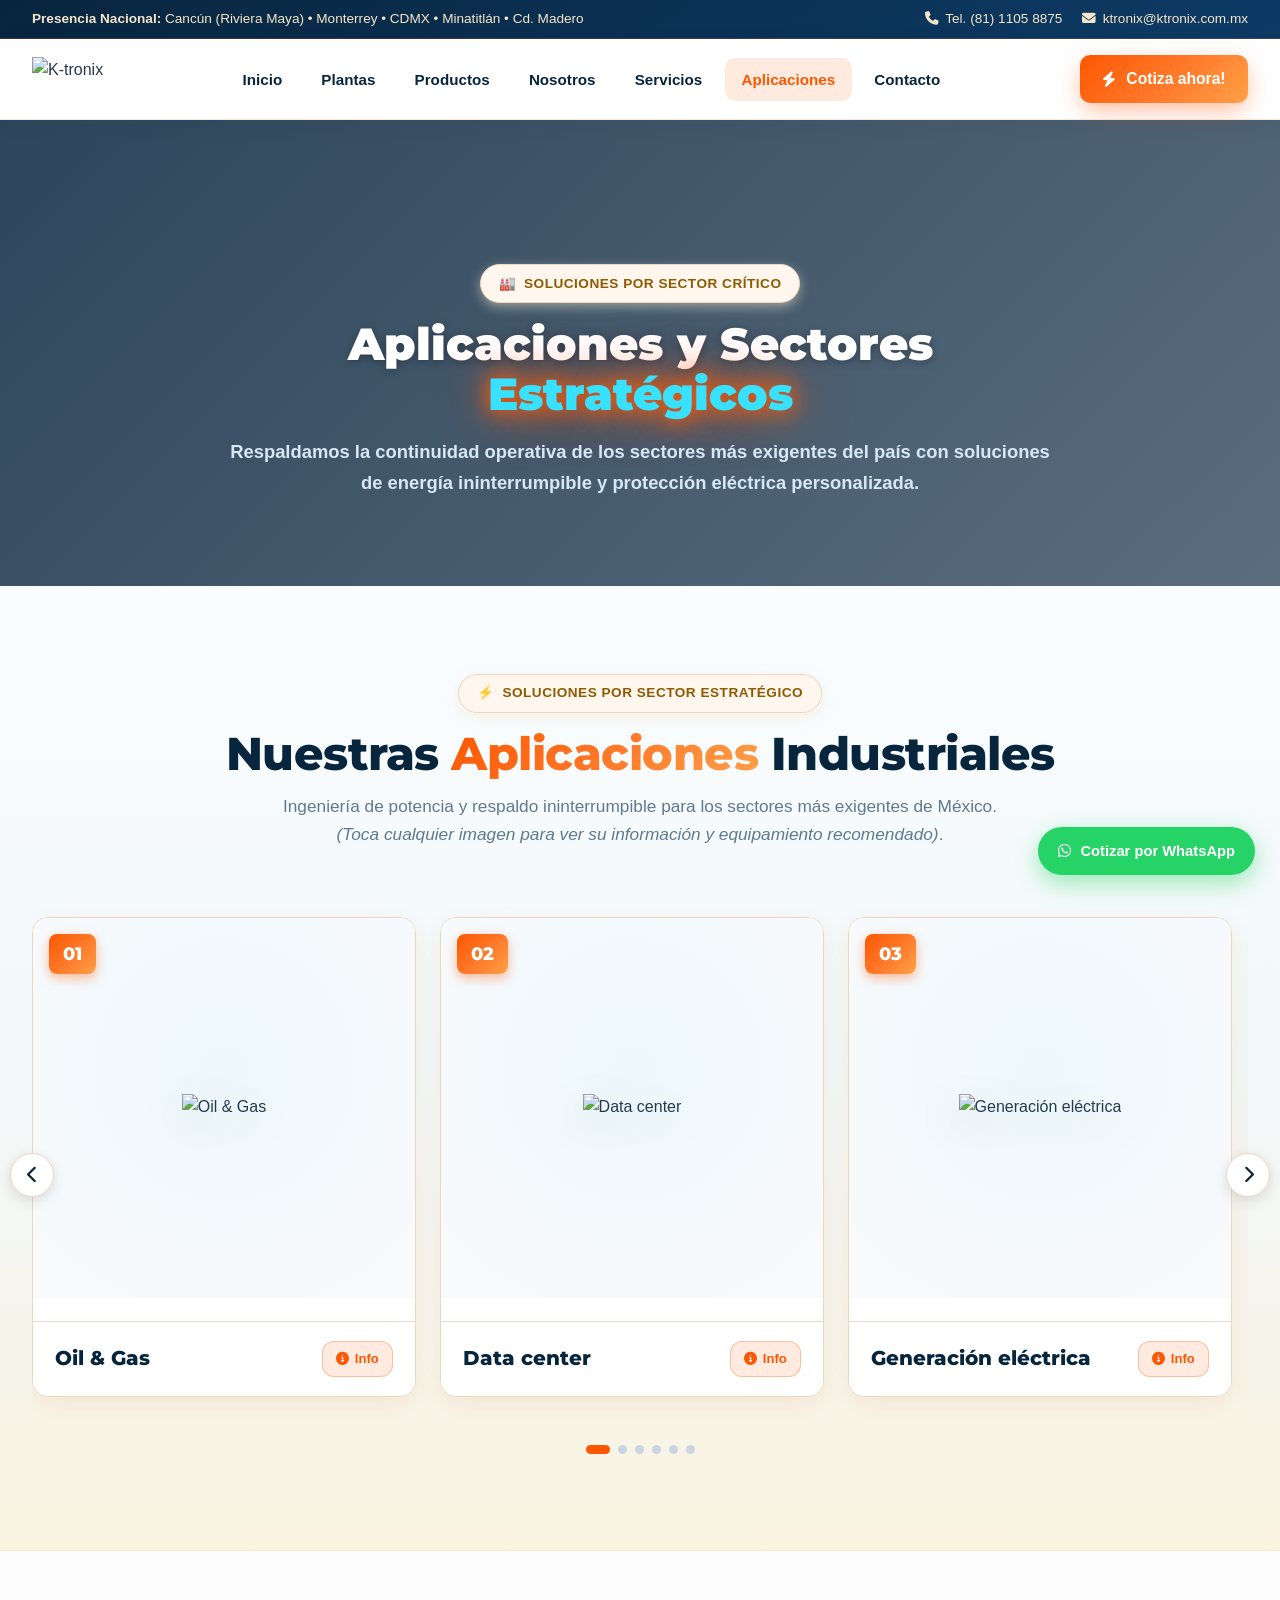
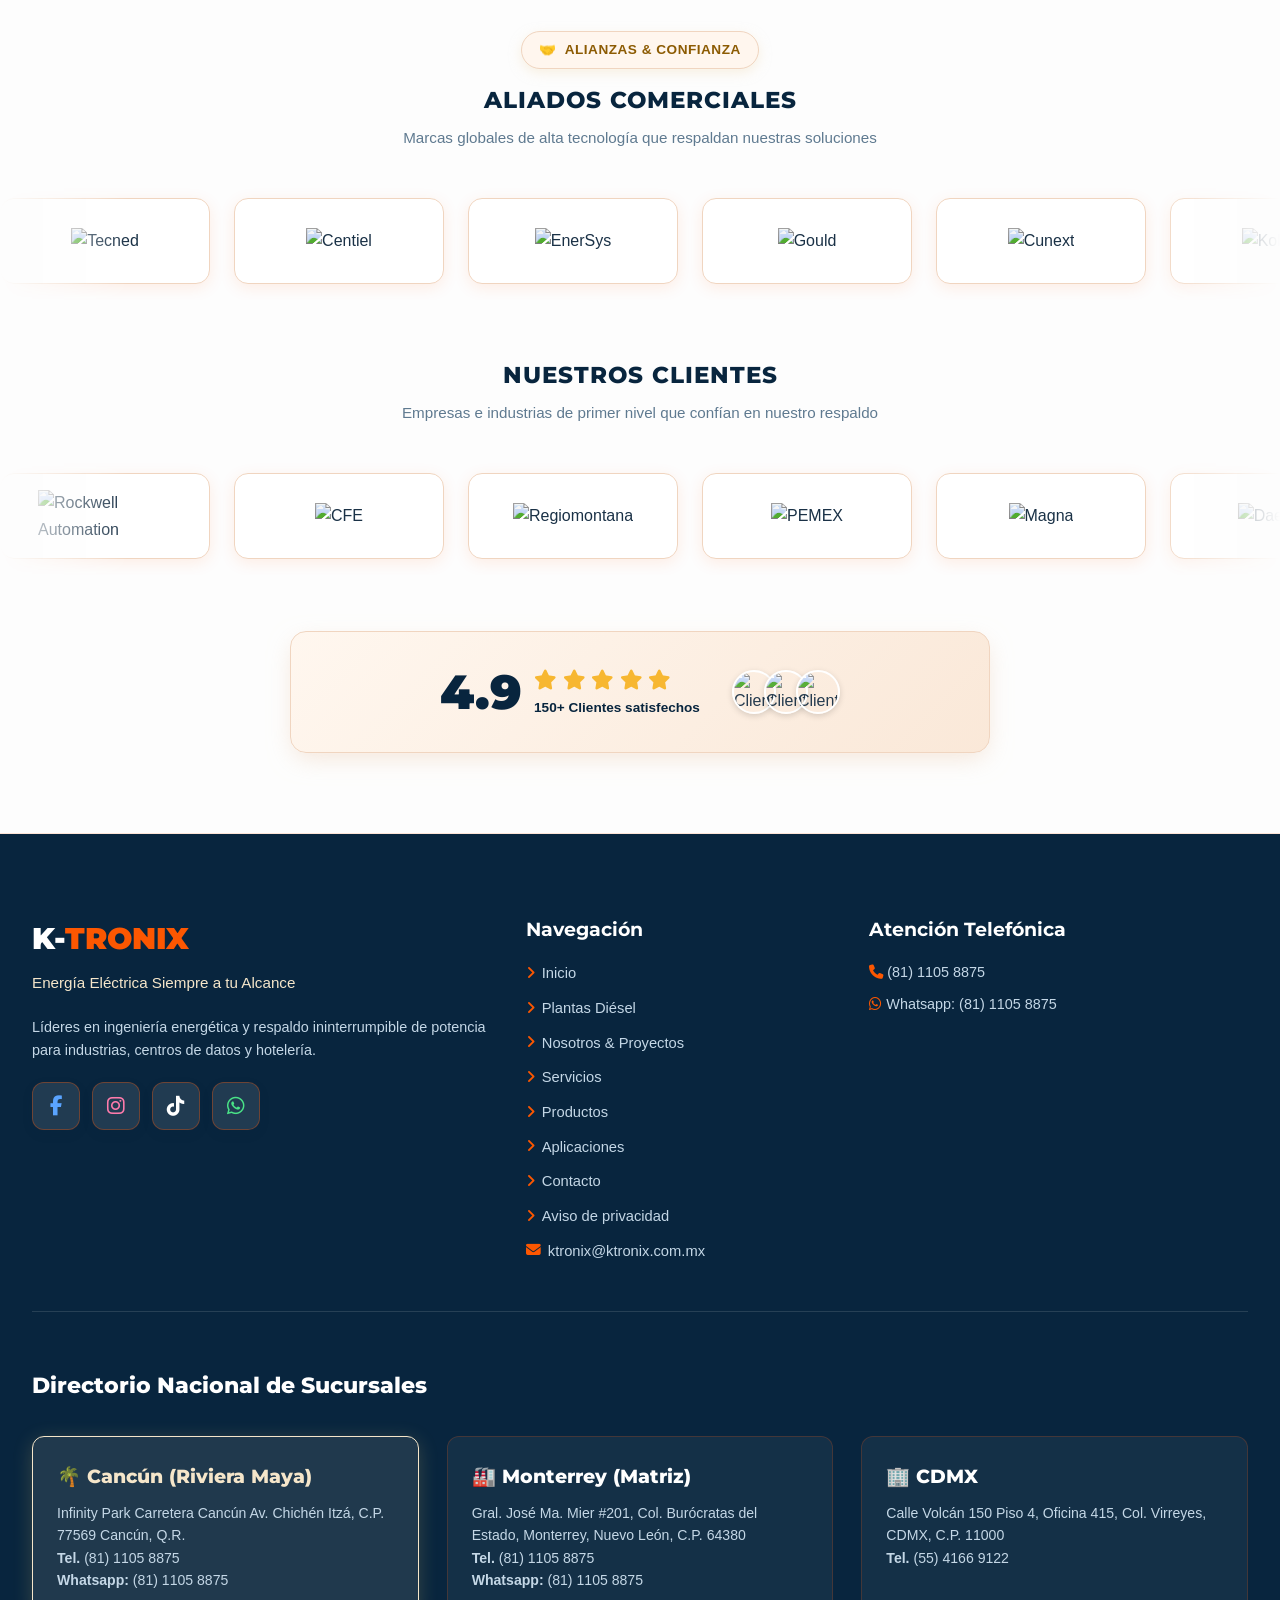
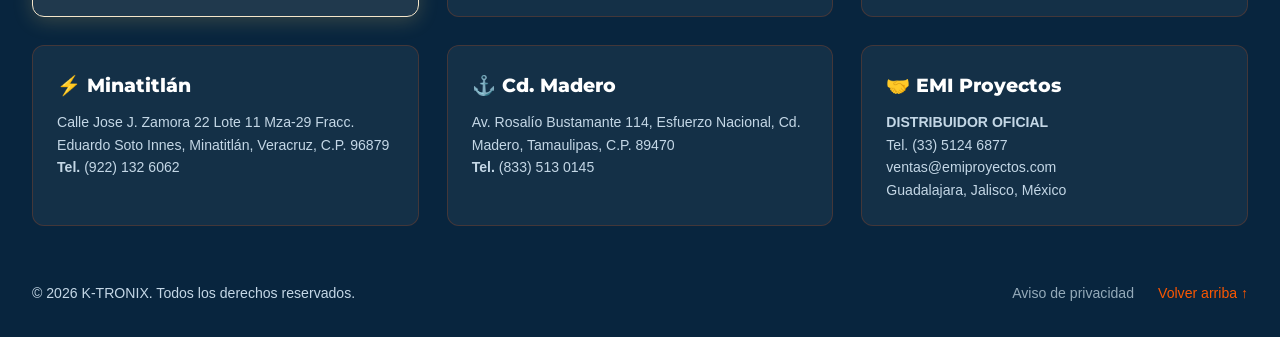
==== commit 2440147f: "Eliminar todos los emojis de sol en la barra superior y en las insignias de cabecera en todas las pa" ====
--- a/aplicaciones.html
+++ b/aplicaciones.html
@@ -18,7 +18,7 @@
   <div class="top-bar">
     <div class="container top-bar-flex">
       <div>
-        <span>☀️ <strong>Presencia Nacional:</strong> Cancún (Riviera Maya) • Monterrey • CDMX • Minatitlán • Cd. Madero</span>
+        <span><strong>Presencia Nacional:</strong> Cancún (Riviera Maya) • Monterrey • CDMX • Minatitlán • Cd. Madero</span>
       </div>
       <div class="top-bar-contacts">
         <a href="tel:8111058875"><i class="fas fa-phone"></i> Tel. (81) 1105 8875</a>
@@ -619,5 +619,101 @@
   </button>
 
   <script src="script.js"></script>
+  <!-- MODAL: AVISO DE PRIVACIDAD OFICIAL (Exacto a ktronix.com.mx/aviso-de-privacidad/) -->
+  <div id="modal-aviso" class="service-modal-overlay" aria-hidden="true" role="dialog" aria-modal="true">
+    <div class="service-modal-box" style="max-width: 850px;">
+      <button type="button" class="service-modal-close" aria-label="Cerrar modal">&times;</button>
+      
+      <div class="service-modal-header" style="text-align: center;">
+        <div class="badge-cancun" style="margin-bottom: 0.75rem;">
+          <i class="fas fa-shield-alt"></i> Marco Legal & Confidencialidad
+        </div>
+        <h3 class="service-modal-title" style="font-size: 1.85rem;">AVISO DE PRIVACIDAD DE <span class="sea-glow">K-TRONIX</span></h3>
+        <p class="service-modal-lead" style="font-size: 0.92rem; margin-top: 0.35rem;">
+          Última actualización: 2026
+        </p>
+      </div>
+
+      <div class="service-modal-content" style="font-size: 0.95rem; line-height: 1.7; color: #334e68;">
+        <p>
+          De conformidad con lo establecido en la <strong>Ley Federal de Protección de Datos Personales en Posesión de los Particulares</strong> (en adelante, la <em>"Ley"</em>), <strong>K-TRONIX S.A. DE C.V.</strong>, operando comercialmente como <strong>K-TRONIX</strong>, con domicilio en Gral. José María Mier 112, Burócratas del Estado, 64380 Monterrey, N.L., México, es el responsable del uso y protección de sus datos personales, y al respecto le informamos lo siguiente:
+        </p>
+
+        <h4 style="font-family: var(--font-heading); font-size: 1.15rem; font-weight: 800; color: var(--color-deep-ocean); margin-top: 1.75rem; margin-bottom: 0.65rem;">
+          1. ¿Para qué fines utilizaremos sus datos personales?
+        </h4>
+        <p>
+          Los datos personales que recabamos de usted a través de nuestro sitio web y formularios de contacto, los utilizaremos para las siguientes <strong>finalidades principales</strong>, las cuales son necesarias para el servicio que solicita:
+        </p>
+        <ul style="padding-left: 1.5rem; margin-bottom: 1rem;">
+          <li style="margin-bottom: 0.4rem;">Proveer información, cotizaciones y asesoría sobre la venta, instalación y mantenimiento de plantas de luz (generadores eléctricos) residenciales, comerciales e industriales.</li>
+          <li style="margin-bottom: 0.4rem;">Diseñar propuestas técnicas a la medida (evaluación de cargas, centros de carga y capacidades en toneladas de refrigeración).</li>
+          <li style="margin-bottom: 0.4rem;">Dar seguimiento a solicitudes de contacto, dudas o comentarios realizados a través de nuestra plataforma web.</li>
+          <li style="margin-bottom: 0.4rem;">Gestión de facturación y cobranza en caso de concretarse un proyecto.</li>
+        </ul>
+        <p>
+          De manera adicional, utilizaremos su información personal para <strong>finalidades secundarias</strong> que nos permiten y facilitan brindarle una mejor atención:
+        </p>
+        <ul style="padding-left: 1.5rem; margin-bottom: 1.25rem;">
+          <li>Envío de promociones, actualizaciones técnicas o información publicitaria sobre nuestros servicios de energía.</li>
+        </ul>
+
+        <h4 style="font-family: var(--font-heading); font-size: 1.15rem; font-weight: 800; color: var(--color-deep-ocean); margin-top: 1.75rem; margin-bottom: 0.65rem;">
+          2. ¿Qué datos personales recabamos y utilizamos?
+        </h4>
+        <p>
+          Para llevar a cabo las finalidades descritas en el presente aviso de privacidad, utilizaremos los siguientes datos personales:
+        </p>
+        <ul style="padding-left: 1.5rem; margin-bottom: 1.25rem;">
+          <li style="margin-bottom: 0.35rem;"><strong>Nombre completo.</strong></li>
+          <li style="margin-bottom: 0.35rem;"><strong>Teléfono</strong> (fijo o celular).</li>
+          <li style="margin-bottom: 0.35rem;"><strong>Correo electrónico.</strong></li>
+          <li style="margin-bottom: 0.35rem;"><strong>Datos técnicos sobre su requerimiento</strong> (ubicación del proyecto, consumo de energía o capacidad requerida).</li>
+        </ul>
+
+        <h4 style="font-family: var(--font-heading); font-size: 1.15rem; font-weight: 800; color: var(--color-deep-ocean); margin-top: 1.75rem; margin-bottom: 0.65rem;">
+          3. ¿Con quién compartimos su información personal y para qué fines?
+        </h4>
+        <p>
+          Le informamos que sus datos personales <strong>no son compartidos, vendidos ni transferidos a terceros</strong> fuera de la organización de K-TRONIX, salvo requerimiento de autoridades competentes debidamente fundado y motivado, o para el estricto cumplimiento de la instalación de los equipos a través de nuestros técnicos y proveedores directos de logística, bajo los mismos estándares de confidencialidad.
+        </p>
+
+        <h4 style="font-family: var(--font-heading); font-size: 1.15rem; font-weight: 800; color: var(--color-deep-ocean); margin-top: 1.75rem; margin-bottom: 0.65rem;">
+          4. ¿Cómo puede acceder, rectificar o cancelar sus datos personales, u oponerse a su uso? (Derechos ARCO)
+        </h4>
+        <p>
+          Usted tiene derecho a conocer qué datos personales tenemos de usted, para qué los utilizamos y las condiciones del uso que les damos (<strong>Acceso</strong>). Asimismo, es su derecho solicitar la corrección de su información personal en caso de que esté desactualizada, sea inexacta o incompleta (<strong>Rectificación</strong>); que la eliminemos de nuestros registros o bases de datos cuando considere que la misma no está siendo utilizada adecuadamente (<strong>Cancelación</strong>); así como oponerse al uso de sus datos personales para fines específicos (<strong>Oposición</strong>).
+        </p>
+        <p>
+          Para el ejercicio de cualquiera de los derechos ARCO, usted deberá presentar la solicitud respectiva enviando un correo electrónico a nuestro departamento de atención a clientes en la dirección: <a href="mailto:ktronix@ktronix.com.mx" style="color: var(--color-turquoise); font-weight: 700;">ktronix@ktronix.com.mx</a>.
+        </p>
+
+        <h4 style="font-family: var(--font-heading); font-size: 1.15rem; font-weight: 800; color: var(--color-deep-ocean); margin-top: 1.75rem; margin-bottom: 0.65rem;">
+          5. Uso de tecnologías de rastreo en nuestro portal de internet (Cookies)
+        </h4>
+        <p>
+          Le informamos que en nuestra página de internet utilizamos cookies y otras tecnologías, a través de las cuales es posible monitorear su comportamiento como usuario de internet, así como brindarle un mejor servicio y experiencia al navegar en nuestra página.
+        </p>
+
+        <h4 style="font-family: var(--font-heading); font-size: 1.15rem; font-weight: 800; color: var(--color-deep-ocean); margin-top: 1.75rem; margin-bottom: 0.65rem;">
+          6. ¿Cómo puede conocer los cambios en este aviso de privacidad?
+        </h4>
+        <p>
+          El presente aviso de privacidad puede sufrir modificaciones, cambios o actualizaciones derivadas de nuevos requerimientos legales; de nuestras propias necesidades por los productos o servicios que ofrecemos; de nuestras prácticas de privacidad; o por cambios en nuestro modelo de negocio. Nos comprometemos a mantenerlo informado sobre los cambios que pueda sufrir el presente aviso de privacidad, publicando la versión actualizada en nuestro sitio web oficial.
+        </p>
+      </div>
+
+      <div class="service-modal-footer">
+        <div style="display: flex; justify-content: space-between; align-items: center; width: 100%; flex-wrap: wrap; gap: 1rem;">
+          <a href="mailto:ktronix@ktronix.com.mx" class="btn btn-outline-cyan">
+            <i class="fas fa-envelope"></i> ktronix@ktronix.com.mx
+          </a>
+          <button type="button" class="btn btn-primary modal-close-and-scroll">
+            <i class="fas fa-check"></i> Entendido y Aceptar
+          </button>
+        </div>
+      </div>
+    </div>
+  </div>
 </body>
 </html>
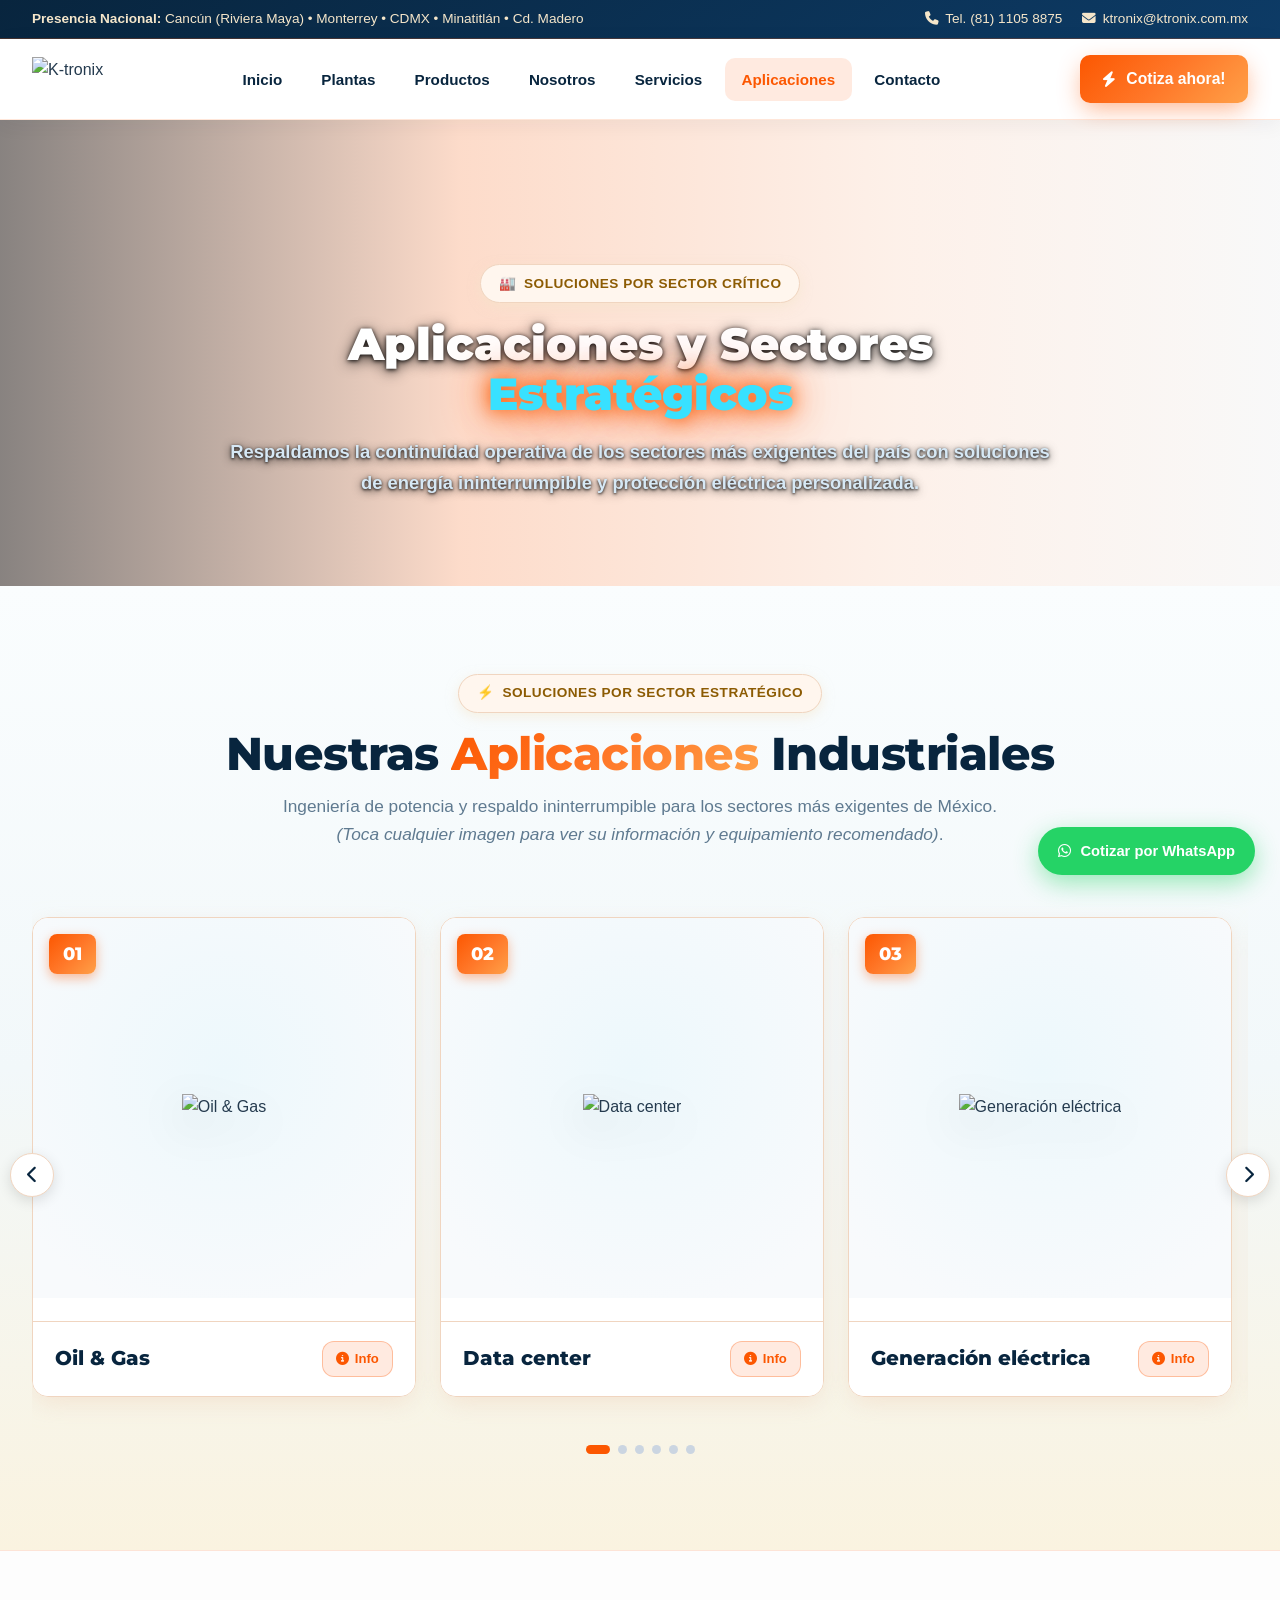
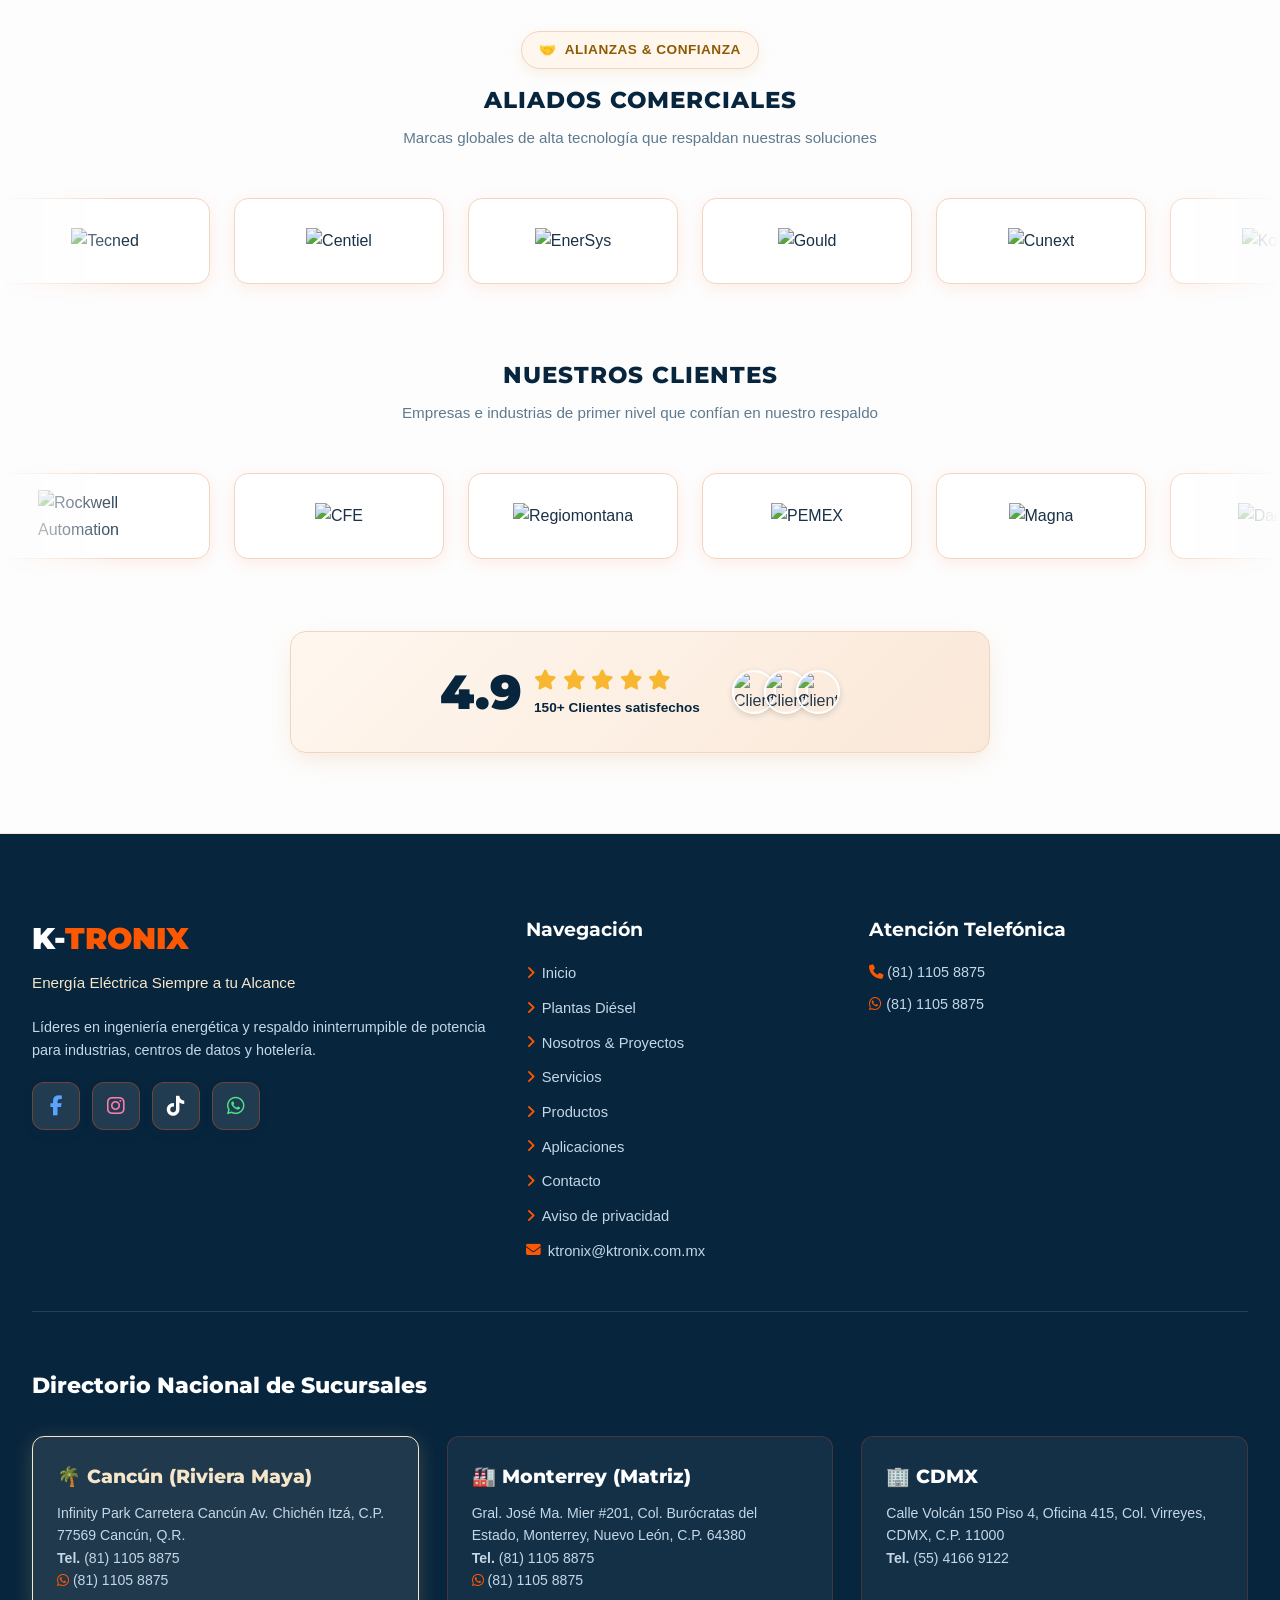
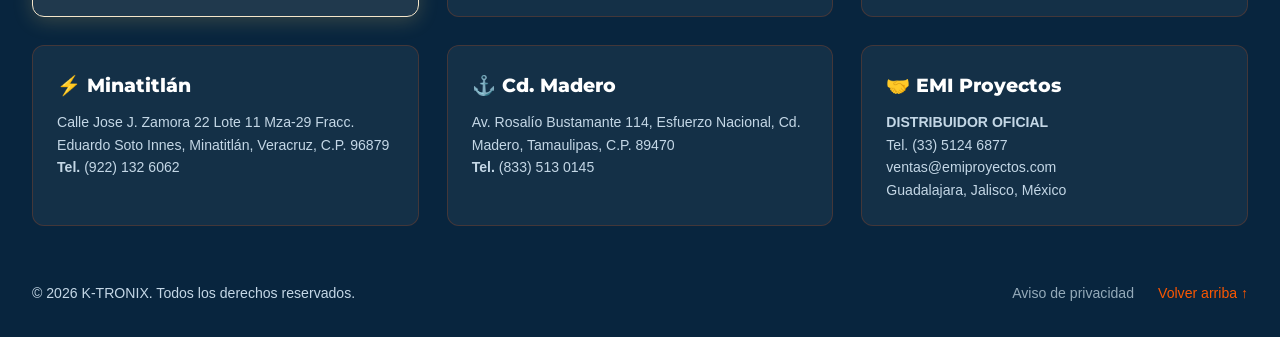
==== commit 0cbf9a49: "Eliminar el texto 'WhatsApp:' dejando unicamente el logo/icono oficial de WhatsApp" ====
--- a/aplicaciones.html
+++ b/aplicaciones.html
@@ -530,7 +530,7 @@
         <div>
           <h4 style="font-family: var(--font-heading); font-size: 1.2rem; color: #ffffff; margin-bottom: 1rem;">Atención Telefónica</h4>
           <p style="font-size: 0.9rem; margin-bottom: 0.5rem;"><a href="tel:8111058875" style="color: #c4d7e6; text-decoration: none;"><i class="fas fa-phone text-turquoise"></i> (81) 1105 8875</a></p>
-          <p style="font-size: 0.9rem;"><a href="https://wa.me/528111058875" target="_blank" style="color: #c4d7e6; text-decoration: none;"><i class="fab fa-whatsapp text-turquoise"></i> Whatsapp: (81) 1105 8875</a></p>
+          <p style="font-size: 0.9rem;"><a href="https://wa.me/528111058875" target="_blank" style="color: #c4d7e6; text-decoration: none;"><i class="fab fa-whatsapp text-turquoise"></i> (81) 1105 8875</a></p>
         </div>
       </div>
 
@@ -542,7 +542,7 @@
           <h3>🌴 Cancún (Riviera Maya)</h3>
           <p>
             Infinity Park Carretera Cancún Av. Chichén Itzá, C.P. 77569 Cancún, Q.R.<br>
-            <strong>Tel.</strong> (81) 1105 8875<br><strong>Whatsapp:</strong> (81) 1105 8875
+            <strong>Tel.</strong> (81) 1105 8875<br><i class="fab fa-whatsapp text-turquoise"></i> (81) 1105 8875
           </p>
         </div>
 
@@ -552,7 +552,7 @@
           <p>
             Gral. José Ma. Mier #201, Col. Burócratas del Estado, Monterrey, Nuevo León, C.P. 64380<br>
             <strong>Tel.</strong> (81) 1105 8875<br>
-            <strong>Whatsapp:</strong> (81) 1105 8875
+            <i class="fab fa-whatsapp text-turquoise"></i> (81) 1105 8875
           </p>
         </div>
 
--- a/styles.css
+++ b/styles.css
@@ -527,7 +527,7 @@
    ========================================================================== */
 .hero-section {
   position: relative;
-  background: url('https://images.unsplash.com/photo-1510097467424-192d713fd8b2?auto=format&fit=crop&w=1800&q=80') center center / cover no-repeat;
+  background: url('https://images.unsplash.com/photo-1510097467424-192d713fd8b2?auto=format&fit=crop&w=2000&q=85') center center / cover no-repeat;
   padding: 5rem 0 6rem;
   overflow: hidden;
 }
@@ -538,7 +538,8 @@
   left: 0;
   right: 0;
   bottom: 0;
-  background: linear-gradient(135deg, rgba(8, 37, 62, 0.92) 0%, rgba(8, 37, 62, 0.82) 50%, rgba(8, 37, 62, 0.72) 100%);
+  /* Degradado naranja muy tenue y cálido que mantiene la visibilidad cristalina de la playa y resalta la identidad K-tronix */
+  background: linear-gradient(90deg, rgba(18, 7, 2, 0.54) 0%, rgba(252, 87, 1, 0.22) 36%, rgba(255, 119, 40, 0.10) 70%, rgba(0, 0, 0, 0.02) 100%);
   z-index: 1;
   pointer-events: none;
 }
@@ -588,7 +589,7 @@
   color: #ffffff;
   line-height: 1.12;
   margin-bottom: 1rem;
-  text-shadow: 0 2px 10px rgba(0, 0, 0, 0.3);
+  text-shadow: 0 3px 14px rgba(0, 0, 0, 0.7), 0 1px 4px rgba(0, 0, 0, 0.9);
 }
 
 .hero-title span.cyan-text {
@@ -599,16 +600,18 @@
 .hero-subtitle-lead {
   font-size: 1.3rem;
   font-weight: 700;
-  color: var(--color-sand);
+  color: #FAF3E0;
   margin-bottom: 1rem;
+  text-shadow: 0 2px 10px rgba(0, 0, 0, 0.75), 0 1px 3px rgba(0, 0, 0, 0.9);
 }
 
 .hero-text-h4 {
   font-size: 1.1rem;
-  color: #f1f8fc;
+  color: #ffffff;
   line-height: 1.6;
   margin-bottom: 2rem;
   max-width: 620px;
+  text-shadow: 0 2px 10px rgba(0, 0, 0, 0.75), 0 1px 3px rgba(0, 0, 0, 0.9);
 }
 
 .hero-actions {
@@ -629,22 +632,24 @@
 }
 
 .hero-visual-card-img {
-  border-radius: 12px;
+  border-radius: 14px;
   overflow: hidden;
-  height: 260px;
+  height: 270px;
   margin-bottom: 1.25rem;
-  box-shadow: var(--shadow-sun-sm);
+  box-shadow: var(--shadow-sun-md);
+  position: relative;
 }
 
 .hero-visual-card-img img {
   width: 100%;
   height: 100%;
   object-fit: cover;
-  transition: transform 0.6s ease;
+  object-position: center top;
+  transition: transform 0.6s cubic-bezier(0.4, 0, 0.2, 1);
 }
 
 .hero-visual-card:hover .hero-visual-card-img img {
-  transform: scale(1.05);
+  transform: scale(1.06);
 }
 
 .hero-quick-stats {
@@ -660,9 +665,12 @@
 
 .stat-item h4 {
   font-family: var(--font-heading);
-  font-size: 1.35rem;
-  font-weight: 800;
-  color: var(--color-turquoise);
+  font-size: 1.45rem;
+  font-weight: 900;
+  color: #FC5701;
+  font-variant-numeric: tabular-nums;
+  line-height: 1.1;
+  margin-bottom: 2px;
 }
 
 .stat-item p {
@@ -3408,6 +3416,7 @@
   border: 1.5px solid rgba(252, 87, 1, 0.25);
   box-shadow: var(--shadow-sun-lg);
   overflow: hidden;
+  scroll-margin-top: 95px;
 }
 
 .stock-table-header-bar {
@@ -3471,6 +3480,15 @@
   font-weight: 900;
   color: #FC5701;
   white-space: nowrap;
+}
+
+.price-model-cell {
+  white-space: nowrap;
+}
+
+.price-model-cell .row-price-val {
+  font-family: var(--font-heading);
+  letter-spacing: -0.5px;
 }
 
 .model-code-tag {
@@ -4062,3 +4080,505 @@
   z-index: 30 !important;
   cursor: pointer !important;
 }
+
+
+/* ==========================================================================
+   ESTILOS DE FICHAS TÉCNICAS Y DIMENSIONES DE GENERADORES
+   ========================================================================== */
+.spec-dim-badge {
+  display: inline-flex;
+  align-items: center;
+  gap: 0.35rem;
+  background: #f1f5f9;
+  border: 1px solid #cbd5e1;
+  color: #0f172a;
+  padding: 0.25rem 0.55rem;
+  border-radius: 6px;
+  font-size: 0.8rem;
+  font-weight: 600;
+  font-family: monospace;
+  white-space: nowrap;
+}
+
+.model-code-tag {
+  display: inline-flex;
+  align-items: center;
+  gap: 0.35rem;
+  background: #f1f5f9;
+  border: 1px solid #cbd5e1;
+  color: #0f172a;
+  padding: 0.3rem 0.65rem;
+  border-radius: 6px;
+  font-family: monospace;
+  font-size: 0.82rem;
+  font-weight: 700;
+  cursor: pointer;
+  transition: all 0.2s ease;
+  user-select: none;
+}
+
+.model-code-tag:hover,
+.model-cell-click:hover .model-code-tag {
+  background: #e0f2fe !important;
+  color: #0284c7 !important;
+  border-color: #38bdf8 !important;
+  transform: translateY(-2px);
+  box-shadow: 0 4px 10px rgba(2, 132, 199, 0.15);
+}
+
+.model-cell-click:hover div {
+  color: #0284c7 !important;
+}
+
+.btn-stock-ficha:hover {
+  background: #e2e8f0 !important;
+  color: #0284c7 !important;
+  border-color: #94a3b8 !important;
+  transform: translateY(-1px);
+}
+
+
+/* ==========================================================================
+   SECCIÓN TEMÁTICA DE CONTACTO Y GENERADORES CANCÚN (HIGH CONVERSION)
+   ========================================================================== */
+.thematic-contact-section {
+  position: relative;
+  padding: 5.5rem 0 6.5rem;
+  background-color: #05131f;
+  background-image: 
+    linear-gradient(180deg, rgba(5, 19, 31, 0.85) 0%, rgba(8, 37, 62, 0.75) 45%, rgba(2, 9, 15, 0.92) 100%),
+    url('cancun-tormenta-plantas-fondo.jpg');
+  background-size: cover;
+  background-position: center center;
+  background-repeat: no-repeat;
+  background-attachment: fixed;
+  color: #ffffff;
+  overflow: hidden;
+}
+
+.thematic-storm-overlay {
+  position: absolute;
+  top: 0;
+  left: 0;
+  right: 0;
+  bottom: 0;
+  background-image: 
+    radial-gradient(2px 2px at 20px 30px, #ffffff, rgba(0,0,0,0)),
+    radial-gradient(2px 2px at 90px 40px, #38E1FF, rgba(0,0,0,0)),
+    radial-gradient(1.5px 1.5px at 160px 120px, #ffffff, rgba(0,0,0,0)),
+    radial-gradient(2px 2px at 260px 90px, #38E1FF, rgba(0,0,0,0));
+  background-size: 300px 300px;
+  opacity: 0.25;
+  pointer-events: none;
+}
+
+.thematic-top-intro {
+  text-align: center;
+  margin-bottom: 3.5rem;
+  position: relative;
+  z-index: 2;
+}
+
+.thematic-badge {
+  display: inline-flex;
+  align-items: center;
+  gap: 0.5rem;
+  padding: 0.45rem 1.25rem;
+  background: rgba(56, 225, 255, 0.12);
+  border: 1px solid rgba(56, 225, 255, 0.35);
+  border-radius: 999px;
+  color: #38E1FF;
+  font-size: 0.88rem;
+  font-weight: 700;
+  margin-bottom: 1rem;
+  text-transform: uppercase;
+  letter-spacing: 0.5px;
+}
+
+.thematic-title {
+  font-family: var(--font-heading);
+  font-size: clamp(2.4rem, 5vw, 3.8rem);
+  font-weight: 900;
+  color: #ffffff;
+  margin-bottom: 2rem;
+  line-height: 1.15;
+  text-shadow: 0 4px 20px rgba(0,0,0,0.8);
+}
+
+.thematic-cancun-glow {
+  color: #ffffff;
+  text-decoration: underline;
+  text-decoration-color: #FC5701;
+  text-underline-offset: 8px;
+  text-shadow: 0 0 25px rgba(252, 87, 1, 0.8), 0 0 50px rgba(255, 119, 40, 0.5);
+}
+
+/* Pain Points High-Conversion Banner */
+.thematic-pain-banner {
+  display: grid;
+  grid-template-columns: 1fr;
+  gap: 2rem;
+  background: linear-gradient(135deg, rgba(15, 23, 42, 0.85) 0%, rgba(30, 41, 59, 0.75) 100%);
+  border: 1.5px solid rgba(252, 87, 1, 0.4);
+  border-radius: 18px;
+  padding: 2.25rem 2.5rem;
+  backdrop-filter: blur(14px);
+  box-shadow: 0 20px 45px rgba(0, 0, 0, 0.5);
+  text-align: left;
+  max-width: 1050px;
+  margin: 0 auto;
+}
+
+@media (min-width: 900px) {
+  .thematic-pain-banner {
+    grid-template-columns: 1.4fr 1fr;
+    align-items: center;
+  }
+}
+
+.thematic-pain-title {
+  font-family: var(--font-heading);
+  font-size: 1.4rem;
+  font-weight: 900;
+  color: #ffedd5;
+  margin-bottom: 0.75rem;
+  display: flex;
+  align-items: center;
+  gap: 0.65rem;
+}
+
+.thematic-pain-title i {
+  color: #FC5701;
+  font-size: 1.5rem;
+}
+
+.thematic-pain-text {
+  color: #cbd5e1;
+  font-size: 1rem;
+  line-height: 1.55;
+  margin-bottom: 1.25rem;
+}
+
+.thematic-pain-text strong {
+  color: #ffffff;
+}
+
+.thematic-checks-grid {
+  display: flex;
+  flex-direction: column;
+  gap: 0.75rem;
+}
+
+.thematic-check-item {
+  display: flex;
+  align-items: flex-start;
+  gap: 0.75rem;
+  font-size: 0.95rem;
+  color: #f1f5f9;
+}
+
+.thematic-check-item i {
+  color: #22c55e;
+  font-size: 1.15rem;
+  margin-top: 2px;
+  flex-shrink: 0;
+}
+
+.thematic-pain-right {
+  background: linear-gradient(135deg, rgba(252, 87, 1, 0.15) 0%, rgba(255, 119, 40, 0.08) 100%);
+  border: 1px dashed rgba(252, 87, 1, 0.5);
+  border-radius: 14px;
+  padding: 1.75rem;
+  text-align: center;
+}
+
+.thematic-banner-tag {
+  display: inline-flex;
+  align-items: center;
+  gap: 0.4rem;
+  background: #FC5701;
+  color: #ffffff;
+  padding: 0.3rem 0.85rem;
+  border-radius: 999px;
+  font-size: 0.78rem;
+  font-weight: 800;
+  text-transform: uppercase;
+  margin-bottom: 0.85rem;
+}
+
+.thematic-pain-right h4 {
+  font-family: var(--font-heading);
+  font-size: 1.25rem;
+  font-weight: 900;
+  color: #ffffff;
+  margin-bottom: 0.5rem;
+  letter-spacing: 0.5px;
+}
+
+.thematic-pain-right p {
+  color: #e2e8f0;
+  font-size: 0.88rem;
+  margin: 0;
+  line-height: 1.45;
+}
+
+/* Layout Grid: Form + Map */
+.thematic-layout-grid {
+  display: grid;
+  grid-template-columns: 1fr;
+  gap: 2.5rem;
+  margin-top: 3.5rem;
+  position: relative;
+  z-index: 2;
+}
+
+@media (min-width: 960px) {
+  .thematic-layout-grid {
+    grid-template-columns: 1.15fr 1fr;
+  }
+}
+
+/* Thematic Form Card */
+.thematic-form-card {
+  background: linear-gradient(155deg, #d91c1c 0%, #ea580c 45%, #FC5701 100%);
+  border-radius: 20px;
+  padding: 2.5rem 2.25rem;
+  box-shadow: 0 25px 60px rgba(234, 88, 12, 0.4), 0 10px 25px rgba(0, 0, 0, 0.3);
+  border: 2px solid rgba(255, 255, 255, 0.25);
+  color: #ffffff;
+  position: relative;
+}
+
+.thematic-form-header {
+  text-align: center;
+  margin-bottom: 1.75rem;
+}
+
+.thematic-form-badge {
+  display: inline-flex;
+  align-items: center;
+  gap: 0.4rem;
+  background: rgba(255, 255, 255, 0.2);
+  padding: 0.35rem 0.95rem;
+  border-radius: 999px;
+  font-size: 0.8rem;
+  font-weight: 800;
+  text-transform: uppercase;
+  margin-bottom: 0.85rem;
+}
+
+.thematic-form-header h3 {
+  font-family: var(--font-heading);
+  font-size: 1.75rem;
+  font-weight: 900;
+  color: #ffffff;
+  margin-bottom: 0.45rem;
+  line-height: 1.2;
+}
+
+.thematic-form-header p {
+  color: #ffedd5;
+  font-size: 0.98rem;
+  margin: 0;
+}
+
+.thematic-form-body {
+  display: flex;
+  flex-direction: column;
+  gap: 1.15rem;
+}
+
+.thematic-input-group label {
+  display: block;
+  font-size: 0.88rem;
+  font-weight: 700;
+  color: #ffffff;
+  margin-bottom: 0.35rem;
+  display: flex;
+  align-items: center;
+  gap: 0.4rem;
+}
+
+.thematic-input,
+.thematic-select,
+.thematic-textarea {
+  width: 100%;
+  padding: 0.85rem 1.1rem;
+  border-radius: 8px;
+  border: 1.5px solid #ffffff;
+  background: #ffffff;
+  color: #0f172a;
+  font-family: var(--font-sans);
+  font-size: 0.95rem;
+  font-weight: 600;
+  outline: none;
+  transition: all 0.2s ease;
+  box-shadow: 0 2px 6px rgba(0, 0, 0, 0.1);
+}
+
+.thematic-input:focus,
+.thematic-select:focus,
+.thematic-textarea:focus {
+  border-color: #38E1FF;
+  box-shadow: 0 0 0 3.5px rgba(56, 225, 255, 0.45);
+}
+
+.thematic-form-actions {
+  display: flex;
+  flex-direction: column;
+  gap: 0.75rem;
+  margin-top: 0.5rem;
+}
+
+.btn-thematic-submit {
+  width: 100%;
+  padding: 1.05rem 1.25rem;
+  background: #08253E;
+  color: #ffffff;
+  border: none;
+  border-radius: 10px;
+  font-family: var(--font-heading);
+  font-size: 1.05rem;
+  font-weight: 800;
+  cursor: pointer;
+  display: flex;
+  align-items: center;
+  justify-content: center;
+  gap: 0.6rem;
+  transition: all 0.25s ease;
+  box-shadow: 0 8px 20px rgba(8, 37, 62, 0.45);
+}
+
+.btn-thematic-submit:hover {
+  background: #05131f;
+  transform: translateY(-2px);
+  box-shadow: 0 12px 25px rgba(8, 37, 62, 0.6);
+}
+
+.btn-thematic-whatsapp {
+  width: 100%;
+  padding: 0.9rem 1.25rem;
+  background: #25d366;
+  color: #ffffff;
+  text-decoration: none;
+  border-radius: 10px;
+  font-family: var(--font-heading);
+  font-size: 1rem;
+  font-weight: 800;
+  display: flex;
+  align-items: center;
+  justify-content: center;
+  gap: 0.6rem;
+  transition: all 0.25s ease;
+  box-shadow: 0 8px 20px rgba(37, 211, 102, 0.35);
+}
+
+.btn-thematic-whatsapp:hover {
+  background: #1eb954;
+  transform: translateY(-2px);
+}
+
+.btn-thematic-call {
+  width: 100%;
+  padding: 0.8rem 1.25rem;
+  background: rgba(255, 255, 255, 0.15);
+  color: #ffffff;
+  text-decoration: none;
+  border-radius: 10px;
+  border: 1.5px solid rgba(255, 255, 255, 0.5);
+  font-family: var(--font-heading);
+  font-size: 0.95rem;
+  font-weight: 700;
+  display: flex;
+  align-items: center;
+  justify-content: center;
+  gap: 0.6rem;
+  transition: all 0.25s ease;
+}
+
+.btn-thematic-call:hover {
+  background: rgba(255, 255, 255, 0.25);
+}
+
+/* Map Card */
+.thematic-map-card {
+  background: linear-gradient(145deg, rgba(15, 23, 42, 0.9) 0%, rgba(30, 41, 59, 0.85) 100%);
+  border: 1.5px solid rgba(56, 225, 255, 0.25);
+  border-radius: 20px;
+  padding: 2.25rem 2rem;
+  backdrop-filter: blur(14px);
+  box-shadow: 0 20px 45px rgba(0, 0, 0, 0.4);
+  display: flex;
+  flex-direction: column;
+}
+
+.thematic-map-header {
+  margin-bottom: 1.5rem;
+}
+
+.thematic-map-header h4 {
+  font-family: var(--font-heading);
+  font-size: 1.3rem;
+  font-weight: 800;
+  color: #ffffff;
+  margin-bottom: 0.4rem;
+  display: flex;
+  align-items: center;
+  gap: 0.5rem;
+}
+
+.thematic-map-header p {
+  color: #94a3b8;
+  font-size: 0.92rem;
+  margin: 0;
+  line-height: 1.5;
+}
+
+.thematic-map-frame {
+  width: 100%;
+  height: 320px;
+  border-radius: 12px;
+  overflow: hidden;
+  border: 1px solid rgba(255, 255, 255, 0.15);
+  margin-bottom: 1.5rem;
+}
+
+.thematic-map-frame iframe {
+  width: 100%;
+  height: 100%;
+  border: 0;
+}
+
+.thematic-contact-info-pills {
+  display: flex;
+  flex-direction: column;
+  gap: 0.85rem;
+}
+
+.thematic-info-pill {
+  display: flex;
+  align-items: flex-start;
+  gap: 0.85rem;
+  background: rgba(255, 255, 255, 0.05);
+  border: 1px solid rgba(255, 255, 255, 0.1);
+  padding: 0.85rem 1rem;
+  border-radius: 10px;
+  font-size: 0.9rem;
+}
+
+.thematic-info-pill i {
+  color: #38E1FF;
+  font-size: 1.15rem;
+  margin-top: 2px;
+}
+
+.thematic-info-pill strong {
+  display: block;
+  color: #ffffff;
+  margin-bottom: 2px;
+}
+
+.thematic-info-pill span {
+  color: #cbd5e1;
+  font-size: 0.84rem;
+}
